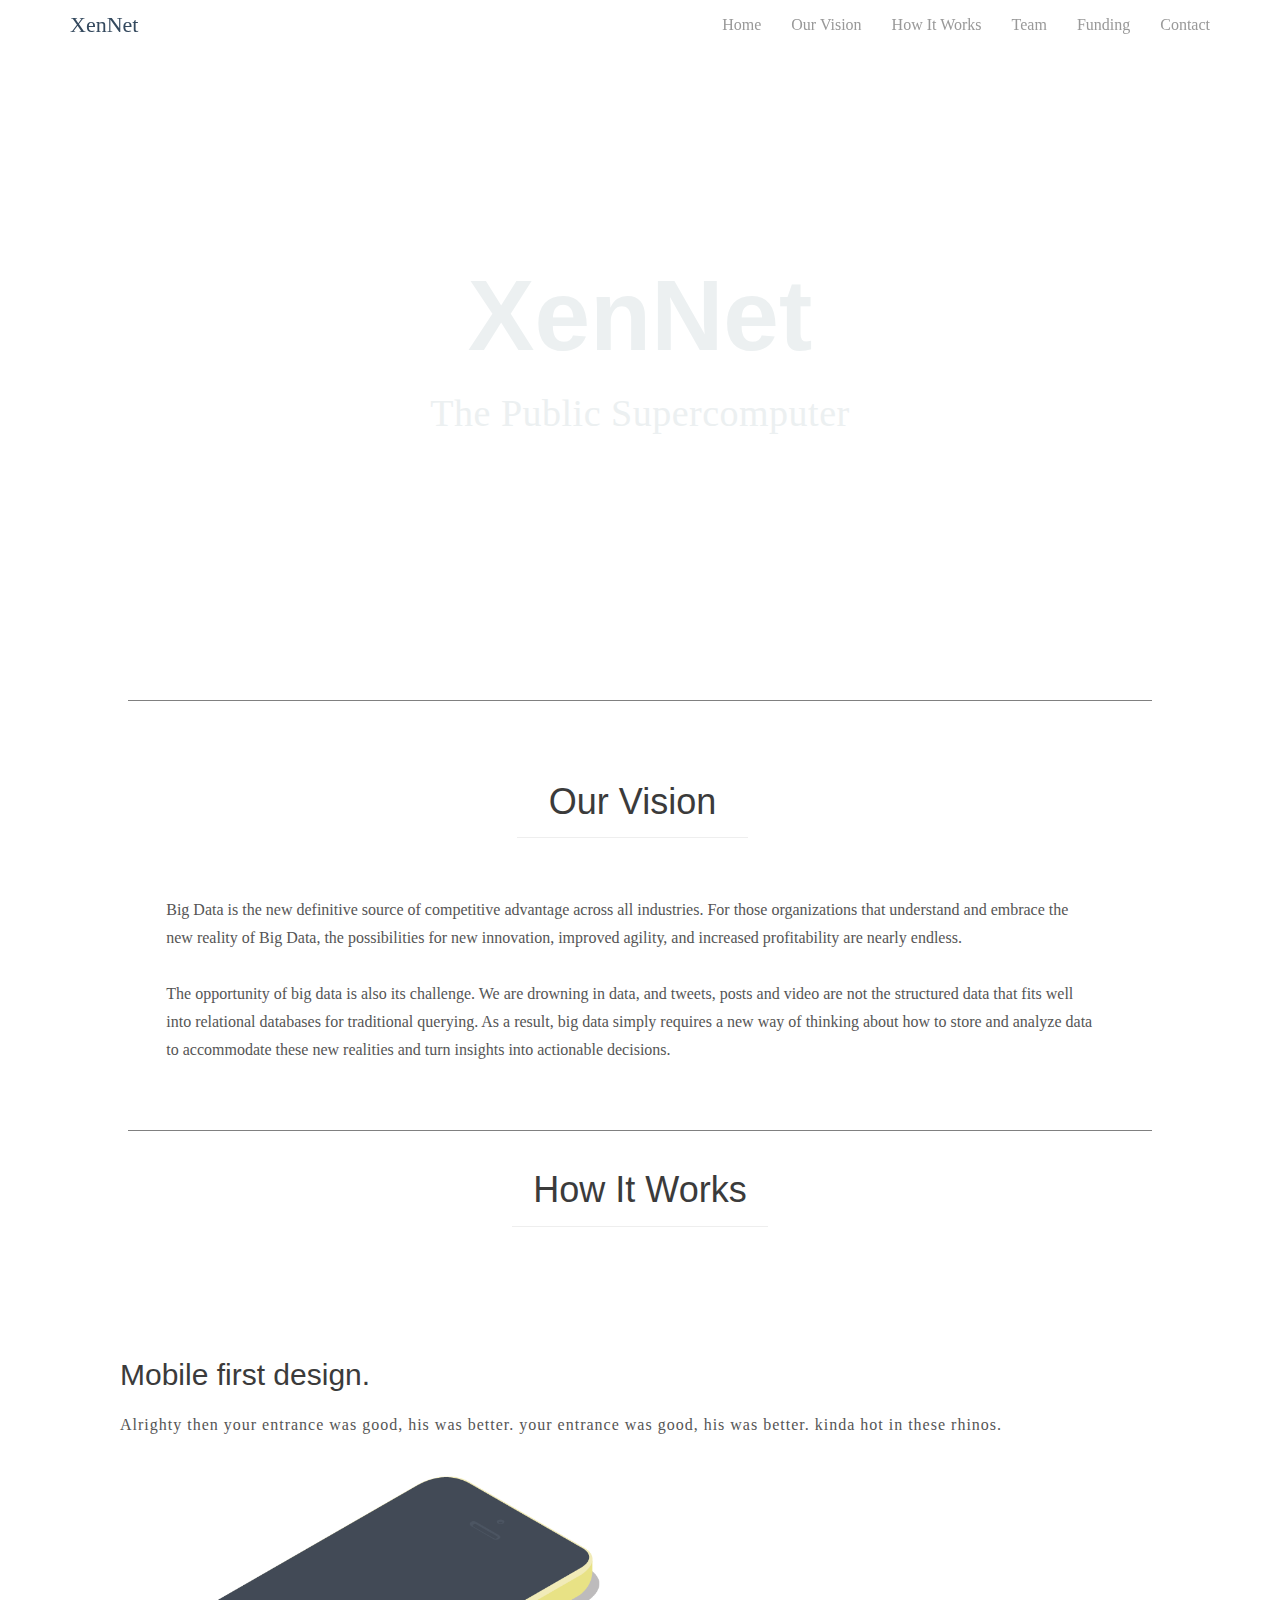
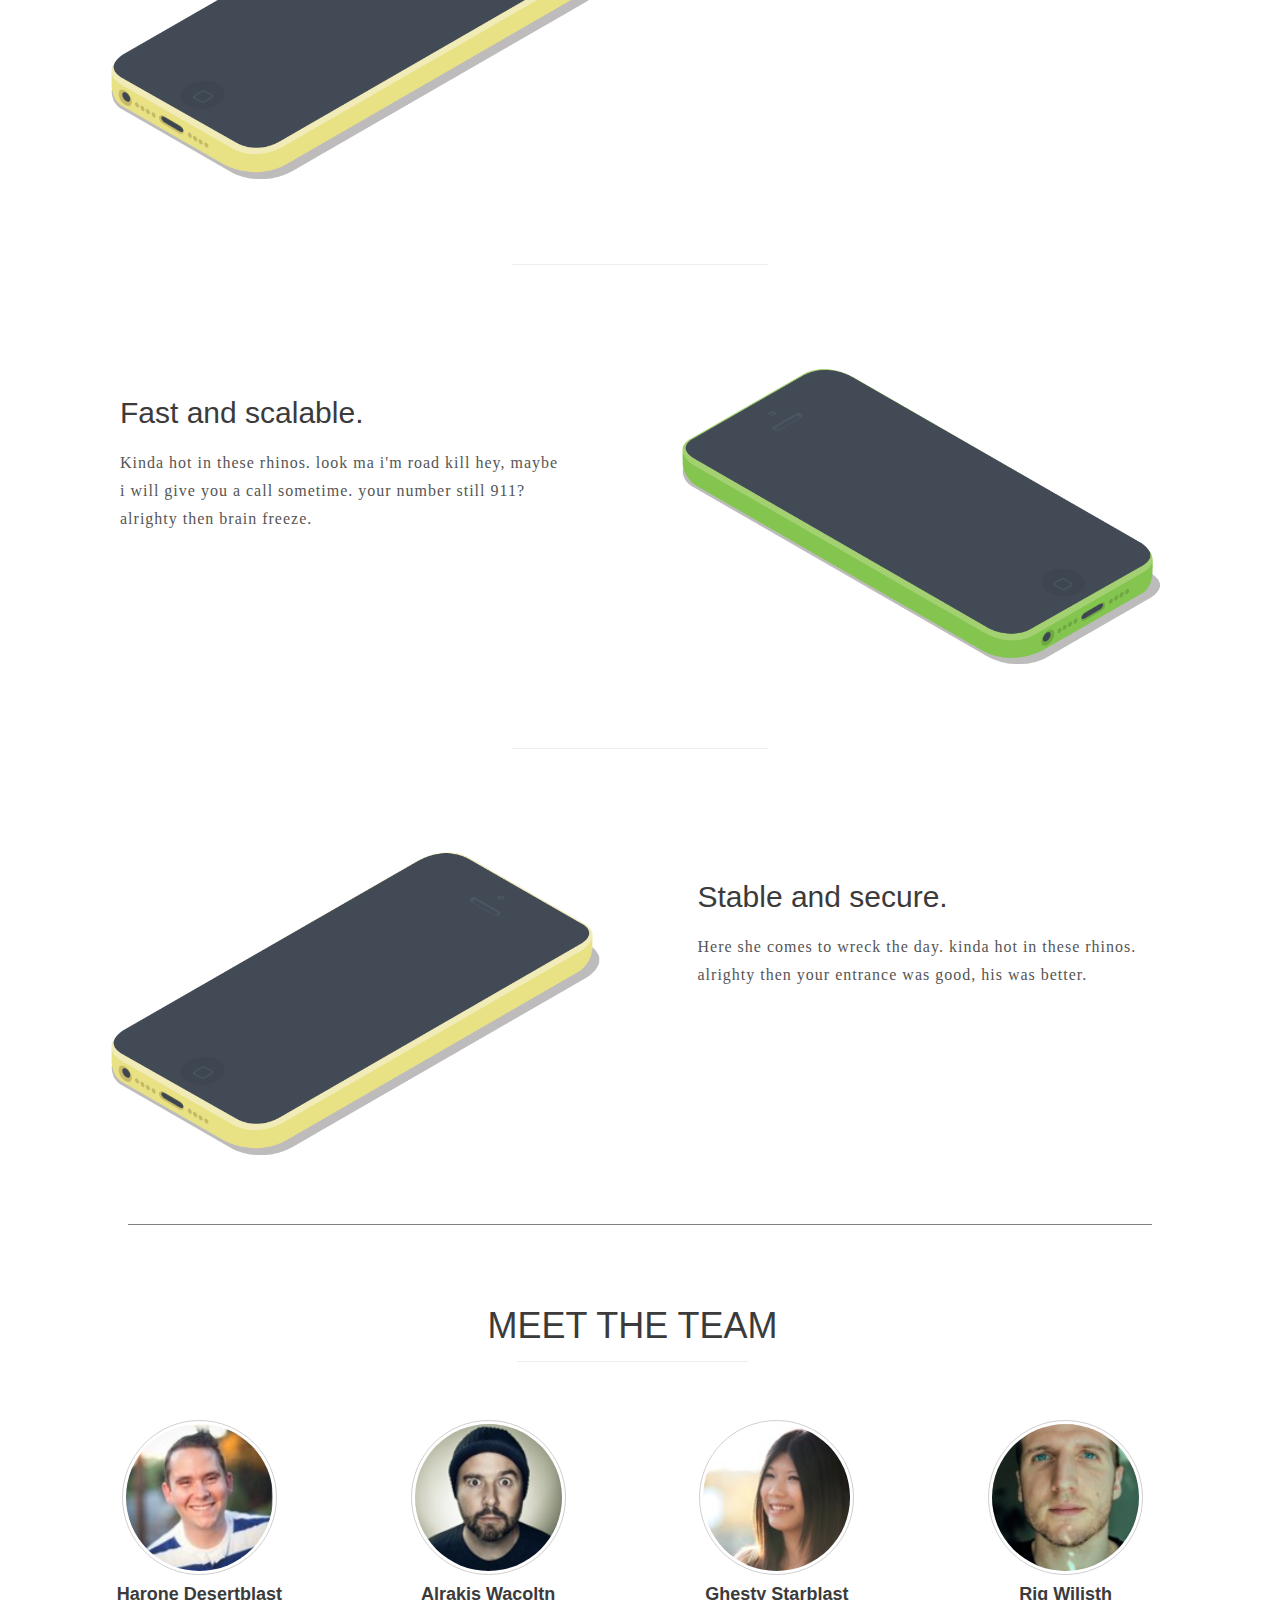
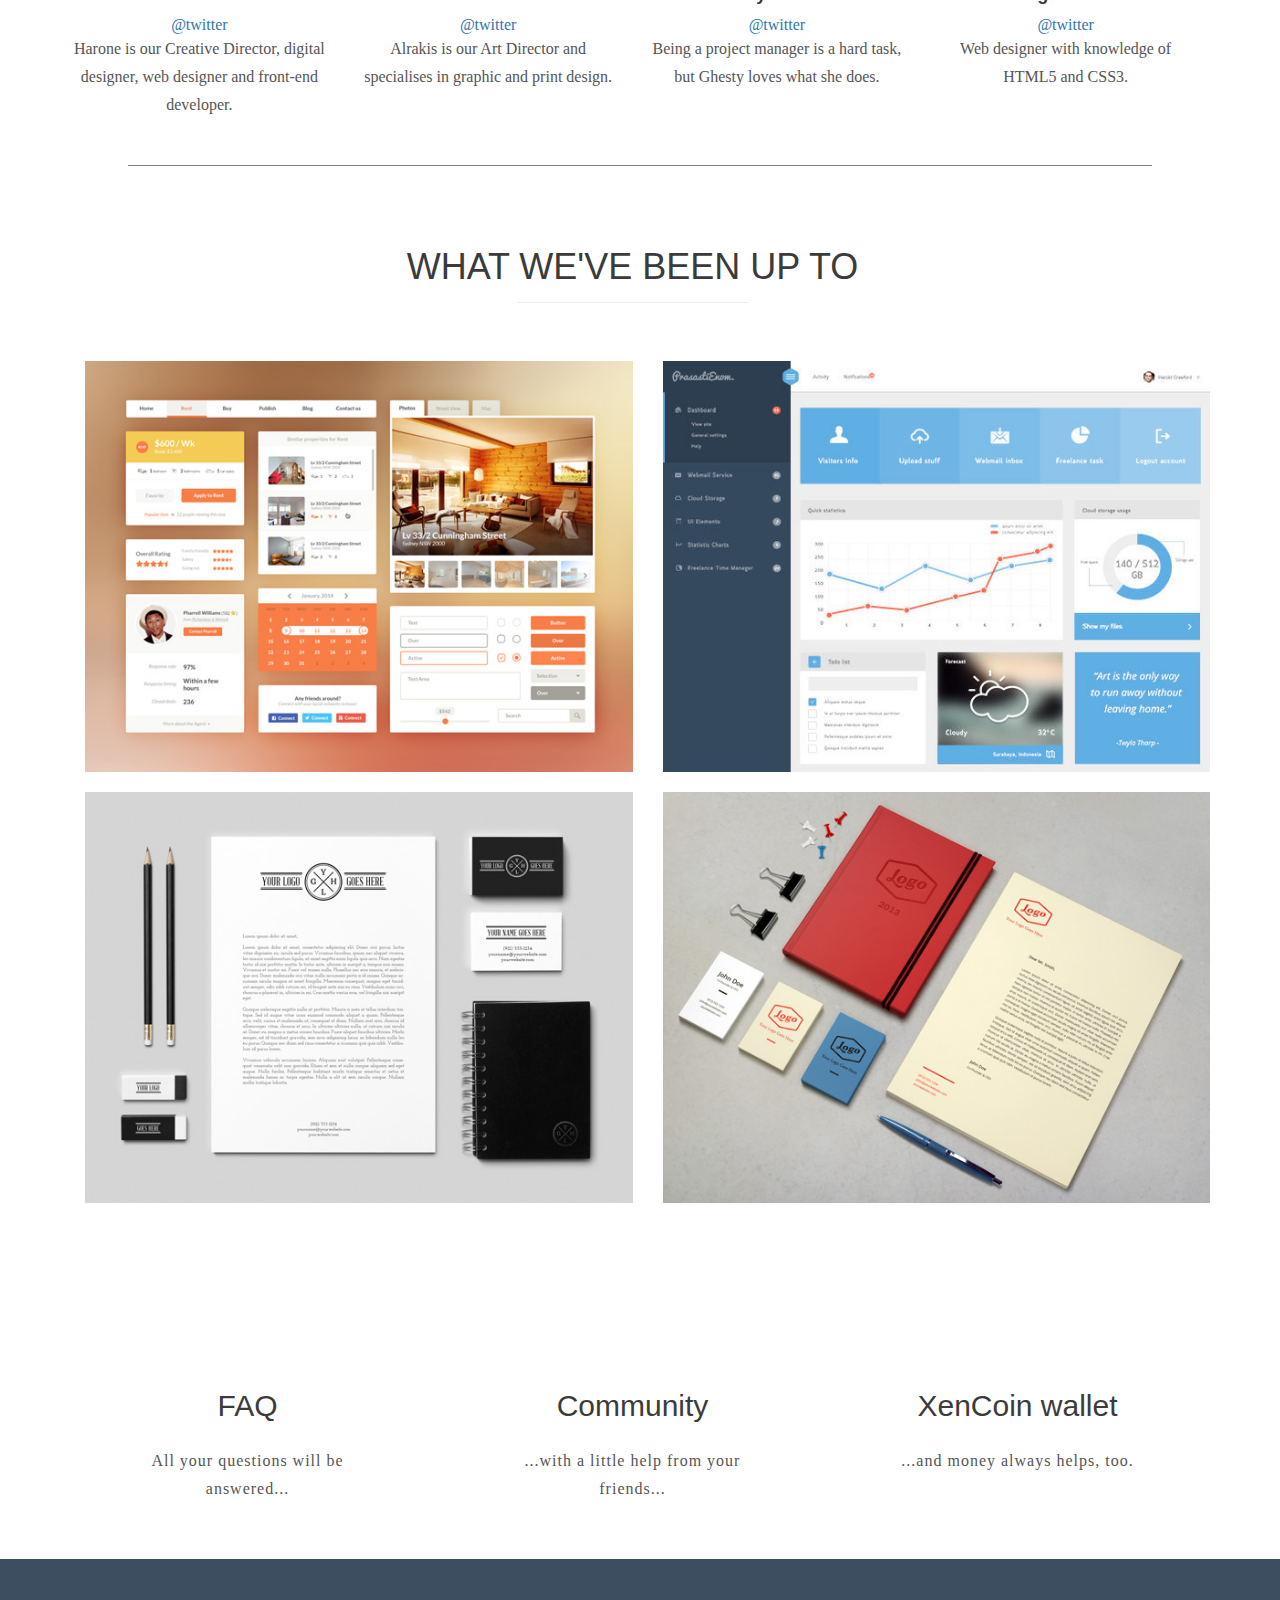
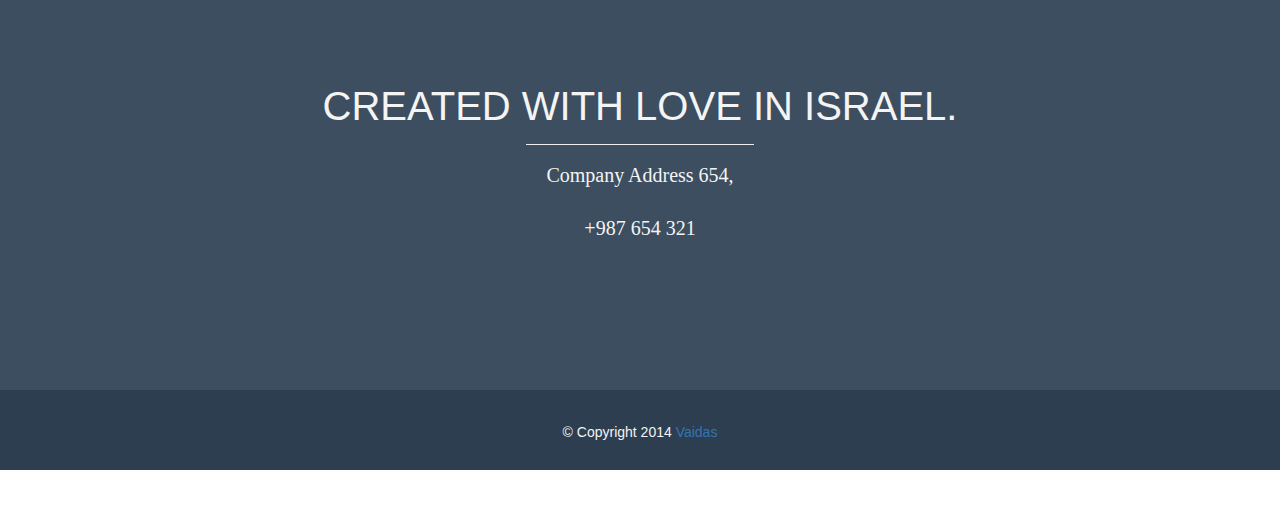
==== index.htm @ 4f37ca6c "init" ====
<!DOCTYPE html>
<!-- saved from url=(0061)https://dl.dropboxusercontent.com/u/82882521/ocean/index.html -->
<html lang="en" class=" js no-touch cssanimations csstransitions"><head><meta http-equiv="Content-Type" content="text/html; charset=UTF-8">
        <meta charset="utf-8">
        <title>Ocean</title>
        <meta http-equiv="X-UA-Compatible" content="IE=edge">
        <meta name="viewport" content="width=device-width, initial-scale=1.0">
        <meta name="description" content="">
        <meta name="author" content="">
        
        <link rel="shortcut icon" href=""> <!-- Put path to your favicon here -->
      
        <!-- Bootstrap core CSS -->
        <link href="./css/bootstrap.css" rel="stylesheet" type="text/css">

        <!-- Custom theme styles -->
        <link href="./css/main.css" rel="stylesheet" type="text/css"> <!-- Default theme CSS -->
        <link href="./css/icomoon.css" rel="stylesheet" type="text/css"> <!-- Custom icons -->
        <link href="./css/animate.css" rel="stylesheet" type="text/css"> <!-- For sweet water CSS animations -->
        
        <!-- Google web fonts -->
        <link href="./css/fonts.css" rel="stylesheet" type="text/css"> <!-- Raleway -->        
        
        <!-- Scripts -->
        <script src="http://code.jquery.com/jquery-1.11.0.min.js"></script>
        <script type="text/javascript" src="./js/modernizr.custom.js"></script>
    
        <!-- HTML5 Shim and Respond.js IE8 support of HTML5 elements and media queries -->
        <!-- WARNING: Respond.js doesn't work if you view the page via file:// -->
        <!--[if lt IE 9]>
            <script src="https://oss.maxcdn.com/libs/html5shiv/3.7.0/html5shiv.js"></script>
            <script src="https://oss.maxcdn.com/libs/respond.js/1.4.2/respond.min.js"></script>
        <![endif]-->
    <style type="text/css">#yieldsquare-ad {
  margin:10px auto 20px;

  width: 728px;
}

#yieldsquare-about a {
  cursor: pointer;
}

.yieldsquare-enabled {
  border-radius:0 0 5px 5px;
  box-shadow: inset 0 0 75px 75px lightgray, 0 0 0 lightgray;
  -webkit-transition:opacity 1s linear;
}

.yieldsquare-disabled-first {
  -webkit-box-shadow: 1px 2px 3px rgba(0, 0, 0, 0.45);
  -webkit-transition: opacity 1s linear;
  background-image: url(http://s3.amazonaws.com/static.yieldsquare.com/ads-disabled/messagebed.gif);
  height: 90px;
  opacity: 1;
  position: relative;
  width: 728px;
}

.yieldsquare-disabled-second {
  -webkit-transition: all 0.4s ease-in-out;
  background-image: url(http://s3.amazonaws.com/static.yieldsquare.com/ads-disabled/messagebed.gif);
  border-radius:0 0 5px 5px;
  box-shadow: inset 0 0 35px 35px transparent, 0 0 75px 50px transparent;
  height: 90px;
  opacity: 0;
  position: relative;
  width: 728px;
}

#yieldsquare-about-ad {
  font:11px arial !important;
  color:#555;
  padding: 4px;
  text-align:center;
}

#yieldsquare-about-ad a {
  cursor: pointer;
  color: #333;
}

.yieldsquare-message-icon {
    position: absolute;
    top: 20px;
    left: 20px;
}

.yieldsquare-message-p {
    font: 13px/17px "Helvetica Neue", Arial, Helvetica, Geneva, sans-serif;
    width: 542px;
    height: 74px;
    left: 123px;
    position: absolute;
    top: 0px;
    color: #3d3d3d;
    margin-top: 13px;
    margin-bottom: 13px;
}

.yieldsquare-message-p span {
    font: bold 16px/17px "Helvetica Neue", Arial, Helvetica, Geneva, sans-serif;
    color: #292929;
}

.yieldsquare-message-p a {
    text-decoration: none;
    color: #1d97cf;
}

.yieldsquare-message-p a:hover {
    text-decoration: underline;
}

#yieldsquare-message-x {
    position: absolute;
    left: 715px;
    top: 6px;
}

</style></head>

<body class="animated fadeIn" data-spy="scroll" data-offset="0" data-target="#navbar-main">
    
    
    <!-- Fixed navigation bar starts  -->
    <div id="navbar-main">
        <div class="navbar  navbar-inverse  navbar-fixed-top">
            <div class="container">
                <div class="navbar-header">
                    <button type="button" class="navbar-toggle" data-toggle="collapse" data-target=".navbar-collapse">
                        <span class="icon  icon-menu"></span>
                    </button>
                    <a class="navbar-brand  smoothScroll" href="//localhost:90/#home"><span class="logo">XenNet</span></a> <!-- Branding -->
                </div>
                <div class="navbar-collapse  collapse">
                    <ul class="nav  navbar-nav  navbar-right">
                        <li class="active"><a href="//localhost:90/#home" class="smoothScroll">Home</a></li>
                        <li><a href="//localhost:90/#vision" class="smoothScroll">Our Vision</a></li>
                        <li><a href="//localhost:90/#works" class="smoothScroll">How It Works</a></li>
                        <li><a href="//localhost:90/#team" class="smoothScroll">Team</a></li>
                        <li><a href="//localhost:90/#funding" class="smoothScroll">Funding</a></li>
                        <li><a href="//localhost:90/#contact" class="smoothScroll">Contact</a></li>
                    </ul>
                </div>
            </div>
        </div>
    </div><!-- navigation ends -->
    
    
    <!-- Header starts here -->
    <div class="header-wrap  center" id="home" name="home">
        <header class="clearfix">
            <h1 class="animated  fadeInUp">XenNet</h1>
            <p class="animated  fadeInUp">The Public Supercomputer</p>
        </header>	    
    </div><!-- header ends -->
    
    
   
    
    
    <!-- #1 Divider with few words/quote -->
    <section class="divider  divider-bg-1  center">        
    </section><!-- #1 divider ends -->
        
    
    <!-- About section starts here -->
    <div class="container" id="vision" name="vision">
        <div class="row">
            <br>
            <br>
            <h1 class="center">Our Vision</h1>
            <hr>
            <br>
            <br>

            <div class="col-lg-1"></div>
            <div class="col-lg-10">
                <p>Big Data is the new definitive source of competitive advantage across all industries. For those organizations that understand and embrace the new reality of Big Data, the possibilities for new innovation, improved agility, and increased profitability are nearly endless.
                <br><br>
                The opportunity of big data is also its challenge. We are drowning in data, and tweets, posts and video are not the structured data that fits well into relational databases for traditional querying. As a result, big data simply requires a new way of thinking about how to store and analyze data to accommodate these new realities and turn insights into actionable decisions.
            </p>
            </div><!-- col-lg-4 -->   
            <div class="col-lg-1"></div>                 
            
        </div>
        <br>
        <br>
    </div><!-- about section ends -->
		
    
    <!-- #2 Divider with few words/quote -->
    <section class="divider  divider-bg-2  center">
    </section><!-- #2 divider ends -->
		
    
    <h1 class="center">How It Works</h1>
    <hr>

    <!-- #1 Feature section starts here -->
    <div class="feature-wrap  left" id="works" name="works">
        <div class="container">
            <div class="row">
                
                <div class="col-lg-12">
                    <h2>Mobile first design.</h2> <!-- Title -->
                    <p>Alrighty then your entrance was good, his was better. your entrance was good, his was better. kinda hot in these rhinos.</p> <!-- Description -->                    
                </div>
                <div class="col-lg-6  center">
                    <img class="img-responsive" src="./images/device.png">
                </div>					
            </div>
        </div>
        <br>
        <br>
    </div><!-- #1 feature section ends -->
    
    <hr> <!-- little grey line to separate -->
    
    <!-- #2 Feature section starts here -->
    <div class="feature-wrap">
        <div class="container">
            <div class="row">
                <div class="col-lg-6">
                    <h2>Fast and scalable.</h2>
                    <p>Kinda hot in these rhinos. look ma i'm road kill hey, maybe i will give you a call sometime. your number still 911? alrighty then brain freeze.</p>
                </div>		
                <div class="col-lg-6  center">
                    <img class="img-responsive" src="./images/device2.png">
                </div>				
            </div>
        </div>
        <br>
        <br>
    </div><!-- #2 feature section ends -->
    
    <hr> <!-- little grey line to separate -->
    
    <!-- #3 Feature section starts here -->
    <div class="feature-wrap  left" id="features" name="features">
        <div class="container">
            <div class="row">
                <div class="col-lg-6  center">
                    <img class="img-responsive" src="./images/device.png">
                </div>
                <div class="col-lg-6">
                    <h2>Stable and secure.</h2> <!-- Title -->
                    <p>Here she comes to wreck the day. kinda hot in these rhinos. alrighty then your entrance was good, his was better.</p> <!-- Description -->
                </div>					
            </div>
        </div>
        <br>
        <br>
    </div><!-- #3 feature section ends -->
  		
    
    <!-- #3 Divider with few words/quote -->
    <section class="divider  divider-bg-3  center">
    </section><!-- #3 divider ends -->

    
    <!-- Team/staff section starts here -->
    <div class="container" id="team" name="team">
        <br>
        <div class="row  center">
            <br>
            <h1 class="center">MEET THE TEAM</h1>
            <hr>
            <br>
            <br>
            
            <!-- Single team member -->
            <div class="col-lg-3  center">
                <img class="img  img-circle  team-member" src="./images/team-1.jpg" height="155px" width="155px" alt="">
                <br>
                <h4><b>Harone Desertblast</b></h4> <!-- Name -->
                <a href="https://dl.dropboxusercontent.com/u/82882521/ocean/index.html#">@twitter</a>
                <!-- <a href="#" class="icon icon-twitter"></a> Uncomment to use icons
                <a href="#" class="icon icon-facebook"></a> -->
                <p>Harone is our Creative Director, digital designer, web designer and front-end developer.</p> <!-- Description -->
            </div><!-- single team member ends -->

            <div class="col-lg-3  center">
                <img class="img  img-circle  team-member" src="./images/team-2 .jpg" height="155px" width="155px" alt="">
                <br>
                <h4><b>Alrakis Wacoltn</b></h4>
                <a href="https://dl.dropboxusercontent.com/u/82882521/ocean/index.html#">@twitter</a>
                <!-- <a href="#" class="icon icon-twitter"></a> Uncomment to use icons
                <a href="#" class="icon icon-facebook"></a> -->
                <p>Alrakis is our Art Director and specialises in graphic and print design.</p>
            </div>

            <div class="col-lg-3  center">
                <img class="img  img-circle  team-member" src="./images/team-3.jpg" height="155px" width="155px" alt="">
                <br>
                <h4><b>Ghesty Starblast</b></h4>
                <a href="https://dl.dropboxusercontent.com/u/82882521/ocean/index.html#">@twitter</a>
                <!-- <a href="#" class="icon icon-twitter"></a> Uncomment to use icons
                <a href="#" class="icon icon-facebook"></a> -->
                <p>Being a project manager is a hard task, but Ghesty loves what she does.</p>
            </div>

            <div class="col-lg-3  center">
                <img class="img  img-circle  team-member" src="./images/team-4.jpg" height="155px" width="155px" alt="">
                <br>
                <h4><b>Rig Wilisth</b></h4>
                <a href="https://dl.dropboxusercontent.com/u/82882521/ocean/index.html#">@twitter</a>
                <!-- <a href="#" class="icon icon-twitter"></a> Uncomment to use icons
                <a href="#" class="icon icon-facebook"></a> -->
                <p>Web designer with knowledge of HTML5 and CSS3.</p>
            </div>

        </div>
        <br>
    </div><!-- team/staff section ends -->

    
    <!-- #4 Divider with few words/quote -->
    <section class="divider  divider-bg-4  center">
    </section><!-- #4 divider ends -->  
    
    
    <!-- Portfolio section starts here -->
    <div class="container" id="portfolio" name="portfolio">
        <br>
        <div class="row">
            <br>
            <h1 class="center">WHAT WE'VE BEEN UP TO</h1>
            <hr>
            <br>
            <br>
        </div>
        <div class="container">
            <div class="row">	
                
                
                <!-- #1 portfolio item -->
                <div class="col-md-6 ">
                    <div class="grid  mask">
                        <figure>
                            <img class="img-responsive" src="./images/portfolio1.jpg" alt="">
                            <figcaption>
                                <h5>PROJECT #1</h5>
                                <em>ui/ux design, development</em>
                                <a data-toggle="modal" href="https://dl.dropboxusercontent.com/u/82882521/ocean/index.html#myModal">DETAILS</a>
                            </figcaption>
                        </figure>
                    </div>
                </div><!-- #1 portfolio item ends -->
                
                <!-- Modal box for #1 portfolio item -->
                <div class="modal  fade" id="myModal" tabindex="-1" role="dialog" aria-labelledby="myModalLabel" aria-hidden="true">
                    <div class="modal-dialog">
                        <div class="modal-content">
                            <div class="modal-header">
                                <button type="button" class="close" data-dismiss="modal" aria-hidden="true">×</button>
                                <h3 class="modal-title">Project Title #1</h3>
                            </div>
                            <div class="modal-body">
                                <p><img class="img-responsive" src="./images/portfolio1.jpg" alt=""></p>
                                <p>Your entrance was good, his was better. good morning, oh in case i don't see you, good afternoon, good evening and goodnight. excuse me, i'd like to ass you a few questions. we got no food we got no money and our pets heads are falling off! haaaaaaarry. we're going for a ride on the information super highway. brain freeze. it's because i'm green isn't it! we got no food we got no money and our pets heads are falling off! haaaaaaarry. it's because i'm green isn't it! look at that, it's exactly three seconds before i honk your nose and pull your underwear over your head. we got no food we got no money and our pets heads are falling off! haaaaaaarry.</p>
                                <p><b><a href="http://graphicburger.com/real-estate-booking-ui-kit/" class="btn btn-success">View it live</a></b></p>
                            </div>
                        </div>
                    </div>
                </div><!-- #1 modal ends -->

                
                <!-- #2 portfolio item -->
                <div class="col-md-6">
                    <div class="grid  mask">
                        <figure>
                            <img class="img-responsive" src="./images/portfolio2-thumb.jpg" alt="">
                            <figcaption>
                                <h5>PROJECT #2</h5>
                                <em>ui/ux design</em>
                                <a data-toggle="modal" href="https://dl.dropboxusercontent.com/u/82882521/ocean/index.html#myModal2">DETAILS</a>
                            </figcaption>
                        </figure>
                    </div>
                </div>
            </div><!-- #2 portfolio item ends -->

            <!-- Modal box for #2 portfolio item -->
            <div class="modal  fade" id="myModal2" tabindex="-1" role="dialog" aria-labelledby="myModalLabel" aria-hidden="true">
                <div class="modal-dialog">
                    <div class="modal-content">
                        <div class="modal-header">
                            <button type="button" class="close" data-dismiss="modal" aria-hidden="true">×</button>
                            <h3 class="modal-title">Project Title #2</h3>
                        </div>
                        <div class="modal-body">
                            <p><img class="img-responsive" src="./images/portfolio2.jpg" alt=""></p>
                            <p>It's because i'm green isn't it! alrighty then excuse me, i'd like to ass you a few questions. hey, maybe i will give you a call sometime. your number still 911? hey, maybe i will give you a call sometime. your number still 911? it's because i'm green isn't it! kinda hot in these rhinos.</p>
                            <p><b><a href="http://graphicburger.com/prasastienom-psd-admin-dashboard/" class="btn btn-success">View it live</a></b></p>
                        </div>
                    </div>
                </div>
            </div><!-- #2 modal ends -->


            <br>

            
            <!-- #3 portfolio item -->
            <div class="row">
                <div class="col-md-6">
                    <div class="grid  mask">
                        <figure>
                            <img class="img-responsive" src="./images/portfolio3.jpg" alt="">
                            <figcaption>
                                <h5>PROJECT #3</h5>
                                <em>branding, identity</em>
                                <a data-toggle="modal" href="https://dl.dropboxusercontent.com/u/82882521/ocean/index.html#myModal3">DETAILS</a>
                            </figcaption>
                        </figure>
                    </div>
                </div><!-- #3 portfolio item ends -->
                
                <!-- Modal box for #3 portfolio item -->
                <div class="modal  fade" id="myModal3" tabindex="-1" role="dialog" aria-labelledby="myModalLabel" aria-hidden="true">
                    <div class="modal-dialog">
                        <div class="modal-content">
                            <div class="modal-header">
                                <button type="button" class="close" data-dismiss="modal" aria-hidden="true">×</button>
                                <h3 class="modal-title">Project Title #3</h3>
                            </div>
                            <div class="modal-body">
                                <p><img class="img-responsive" src="./images/portfolio3.jpg" alt=""></p>
                                <p>It's because i'm green isn't it! alrighty then excuse me, i'd like to ass you a few questions. hey, maybe i will give you a call sometime. your number still 911? hey, maybe i will give you a call sometime. your number still 911? it's because i'm green isn't it! kinda hot in these rhinos.</p>
                                <p><b><a href="http://graphicburger.com/branding-identity-mock-up-vol-2/" class="btn btn-success">View it live</a></b></p>
                            </div>
                        </div>
                    </div>
                </div><!-- #3 modal ends -->

                
                <!-- #4 portfolio item -->	
                <div class="col-md-6">
                    <div class="grid  mask">
                        <figure>
                            <img class="img-responsive" src="./images/portfolio4.jpg" alt="">
                            <figcaption>
                                <h5>PROJECT #4</h5>
                                <em>design, full development</em>
                                <a data-toggle="modal" href="https://dl.dropboxusercontent.com/u/82882521/ocean/index.html#myModal4">DETAILS</a>
                            </figcaption>
                        </figure>
                    </div>
                </div><!-- #4 portfolio item ends -->

                <!-- Modal box for #4 portfolio item -->
                <div class="modal  fade" id="myModal4" tabindex="-1" role="dialog" aria-labelledby="myModalLabel" aria-hidden="true">
                    <div class="modal-dialog">
                        <div class="modal-content">
                            <div class="modal-header">
                                <button type="button" class="close" data-dismiss="modal" aria-hidden="true">×</button>
                                <h3 class="modal-title">Project Title #4</h3>
                            </div>
                            <div class="modal-body">
                                <p><img class="img-responsive" src="./images/portfolio4.jpg" alt=""></p>
                                <p>It's because i'm green isn't it! alrighty then excuse me, i'd like to ass you a few questions. hey, maybe i will give you a call sometime. your number still 911? hey, maybe i will give you a call sometime. your number still 911? it's because i'm green isn't it! kinda hot in these rhinos.</p>
                                <p><b><a href="http://graphicburger.com/identity-branding-mock-up-vol-3/" class="btn btn-success">View it live</a></b></p>
                            </div>
                        </div>
                    </div>
                </div><!-- #4 modal ends -->
                

            </div>
            <br>
            <br>
        </div>
    </div><!-- portfolio section ends -->

 <!-- Services/Features section starts here -->
    <div class="container services-wrap  center"  id="links">
        <br>
        <div class="row">
            
            <div class="col-lg-4  callout">
                <span class="icon  icon-screen"></span>
                <h2>FAQ</h2> <!-- Title -->
                <p>All your questions will be answered...</p> <!-- Description -->
            </div><!-- col-lg-3 -->
                    
            <div class="col-lg-4  callout">
                <span class="icon  icon-quill"></span>
                <h2>Community</h2>
                <p>...with a little help from your friends...</p>
            </div><!-- col-lg-3 --> 
                
            <div class="col-lg-4  callout">
                <span class="icon  icon-cogs"></span>
                <h2>XenCoin wallet</h2>
                <p>...and money always helps, too.</p>
            </div><!-- col-lg-3 --> 
                
            
            
        </div>
        <br>
    </div><!-- services/features section ends -->		
    <!-- Footer section starts here -->
    <section class="footer  center" id="contact" name="contact">
        <div class="container">
            <h1>CREATED WITH LOVE IN ISRAEL.</h1>
            <hr>
            <p>Company Address 654,</p>
            <p>+987 654 321</p>
            <p><a class="icon  icon-google-plus" href="https://dl.dropboxusercontent.com/u/82882521/ocean/index.html#"></a> <a class="icon  icon-twitter" href="https://dl.dropboxusercontent.com/u/82882521/ocean/index.html#"></a> <a class="icon  icon-facebook" href="https://dl.dropboxusercontent.com/u/82882521/ocean/index.html#"></a> <a class="icon  icon-flickr" href="https://dl.dropboxusercontent.com/u/82882521/ocean/index.html#"></a></p>
        </div>
    </section><!-- footer section ends -->

    
    <!-- Copyright section starts here -->
    <div class="copyright  center">
        <div class="container">
            <h5>© Copyright 2014 <a href="https://wrapbootstrap.com/user/Vaidas">Vaidas</a></h5>
        </div>
    </div>
    
    <!-- Scripts -->
    <script type="text/javascript" src="./js/bootstrap.min.js"></script> <!-- Bootstrap core js -->
    <script type="text/javascript" src="./js/retina.js"></script> <!-- Retina.js; visit http://retinajs.com to see how it works and why use it -->
    <script type="text/javascript" src="./js/jquery.easing.1.3.js"></script> <!-- For scrolling -->
    <script type="text/javascript" src="./js/smoothscroll.js"></script> <!-- For smooth scrolling -->
    
    

</body></html>
---- css/main.css ----
/**
 * THEME NAME......Ocean - Responsive One Page Theme
 * THEME URI......
 * Author...... Vaidas
 * Version......v1.0
*/

/*------------------------------------*\
    $CONTENTS
\*------------------------------------*/

/**
 * CONTENTS............You’re reading it!
 * BASE STYLES...............Base theme styles
 * TYPOGRAPHY...........Titles, paragraphs
 * LINKS...........Styling for links
 * MIXED...........Some mixed classes
 * DIVIDERS...........Styling for dividers that separate sections (it is quote with background image)
 * NAVIGATION...........Fixed navigation styling
 * HEADER...........Header section styling
 * SERVICES-WRAP...........Styling for services/features section
 * FEATURE-WRAP...........Styling for features section (of course, can be used for whatever you like)
 * PORTFOLIO...........Styling for portfolio section (grid with images)
 * COPYRIGHT-WRAP...........Little styling for copyright's section
 * MEDIA-QUERIES...........To make things responsive
 */


/*------------------------------------*\
    $BASE STYLES
\*------------------------------------*/

html,
button,
input,
select,
textarea {
    color: #222;
}

html,
body {
    height: 100%;
}

body {
    font-family: "Lato";
    line-height: 1.3;
    font-weight: 300;
    font-size: 16px;
    color: #555;

    -webkit-font-smoothing: antialiased;
    -webkit-overflow-scrolling: touch;
}

hr {
    border-top: 1px solid #ccc;
    position: relative;
    display: block;
    margin: 1em 0;
    padding: 0;
    border: none;
    height: 1px;
}

    hr:before {
        content: " ";
        position: absolute;
        top: 0;
        left: 40%;
        width: 20%;
        height: 1px;
        background: #eee;
    }

img {
    vertical-align: middle;
}

a img {
    background: #fff;
}

.odd a img {
    background: #f5f5f5;
}

textarea {
    resize: vertical;
}

::-moz-selection {
    background: #ccd8ff;
    color: #2b348d;
    text-shadow: none;
}

::selection {
    background: #ccd8ff;
    color: #2b348d;
    text-shadow: none;
}


/*------------------------------------*\
    $TYPOGRAPHY
\*------------------------------------*/

h1, h2, h3, h4, h5, h6 {
    font-family: 'Raleway', sans-serif;
    font-weight: 300;
    color: #3b3b3b;
}

p {
    margin-bottom: 25px;
    line-height: 28px;
}

.center {
    text-align: center;
}

strong {
    font-weight: 700;
}

small {
    font-size: 12px;
}

em {
    font-weight: 300;
}

/*------------------------------------*\
    $LINKS
\*------------------------------------*/

a {
    word-wrap: break-word;
    color: #3276B1;

    -webkit-transition: color 0.2s ease-in, background 0.2s ease-in;
       -moz-transition: color 0.2s ease-in, background 0.2s ease-in;
            transition: color 0.2s ease-in, background 0.2s ease-in;
}

a:hover, a:focus {
    text-decoration: none;
    color: #3e89c8;
    outline: 0;
}

a:before, a:after {
    -webkit-transition: color 0.2s ease-in, background 0.2s ease-in;
       -moz-transition: color 0.2s ease-in, background 0.2s ease-in;
            transition: color 0.2s ease-in, background 0.2s ease-in;
}


/*------------------------------------*\
    $MIXED
\*------------------------------------*/

.col-md-4 {
    padding-bottom: 20px;
}

.row {
    margin-right: 0px;
    margin-left: -15px;
}

.modal-header {
    background: #fff;
}

    .modal-header h3 {
        color: #212425;
    }

.modal-header .close {
    margin: 0;
}

.close {
    font-size: 34px;
}

.modal-content {
    border-radius: 2px;
}

.btn {
    padding: 10px 14px;
    border-radius: 2px;
}

.team-member {
    padding: 3px;
    border: 1px solid #d0d0d0;
}


/*------------------------------------*\
    $DIVIDERS
\*------------------------------------*/

.divider { /* It is how single divider look's */
    width: 80%;
    height: 20px;
    margin: 0 auto;
    border-top: solid 1px grey;
}

/* Background images for each divider can be fitted here, for demo purposes I set all images to the same one. Change it to youre likings *

.divider-bg-1 { background-image: url('http://666a658c624a3c03a6b2-25cda059d975d2f318c03e90bcf17c40.r92.cf1.rackcdn.com/unsplash_524000a90aaad_1.JPG'); }

.divider-bg-2 { background-image: url('http://666a658c624a3c03a6b2-25cda059d975d2f318c03e90bcf17c40.r92.cf1.rackcdn.com/unsplash_524000a90aaad_1.JPG'); }

.divider-bg-3 { background-image: url('http://666a658c624a3c03a6b2-25cda059d975d2f318c03e90bcf17c40.r92.cf1.rackcdn.com/unsplash_524000a90aaad_1.JPG'); }

.divider-bg-4 { background-image: url('http://666a658c624a3c03a6b2-25cda059d975d2f318c03e90bcf17c40.r92.cf1.rackcdn.com/unsplash_524000a90aaad_1.JPG'); }
/* 5 is used for footer section *
.divider-bg-5 { background-image: url('http://666a658c624a3c03a6b2-25cda059d975d2f318c03e90bcf17c40.r92.cf1.rackcdn.com/unsplash_524000a90aaad_1.JPG'); } 
/**/

/*------------------------------------*\
    $FOOTER
\*------------------------------------*/
.footer {
    width: 100%;
    margin: 0 auto;
    padding: 35px 0 70px 0;
    max-height: 500px;
    display: table;
    background-position: center center;
    /*background-attachment: fixed;*/
    background-color: #3c4e60;
    z-index: 999;

    -webkit-background-size: 100%;
       -moz-background-size: 100%;
            background-size: 100%;
    
    -webkit-box-sizing: border-box;
       -moz-box-sizing: border-box;
            box-sizing: border-box;
    
    -webkit-background-size: cover;
       -moz-background-size: cover;
            background-size: cover;
}

    .footer h1 {
        font-size: 40px;
        color: #f4f4f4;
        padding-top: 70px;
    }

    .footer p {
        color: #f4f4f4;
        font-size: 20px;
    }
/*------------------------------------*\
    $NAVIGATION
\*------------------------------------*/

.logo {
    font-size: 22px;
    color: #34495e;
}

.icon-menu {
    font-size: 20px;
    color: #34495e;
}

.navbar-default {
    background-color: #dadada;
    border-color: transparent;
}

.navbar-toggle {
    border: 0px solid transparent;
    border-color: transparent;
}

.navbar-inverse .navbar-nav > .active > a,
.navbar-inverse .navbar-nav > .active > a:hover,
.navbar-inverse .navbar-nav > .active > a:focus {
    color: #999;
    background-color: transparent;
}

.navbar-inverse .navbar-collapse {
    border-color: #ddd;
}

.navbar-inverse .navbar-toggle:hover,
.navbar-inverse .navbar-toggle:focus {
    background-color: transparent;
}

.navbar-default .navbar-nav > li > a:hover,
.navbar-default .navbar-nav > li > a:focus {
    background-color: #16a085;
	color: white;
}

.navbar-inverse {
    background-color: rgba(255, 255, 255, 0.9);
}

.navbar-brand {
    line-height: 19px;
}

.navbar-fixed-top {
    border-width: 0 0 0;
}

.navbar-inverse .navbar-nav > li > a:hover,
.navbar-inverse .navbar-nav > li > a:focus {
    color: #7e7e7e;
}


/*------------------------------------*\
    $HEADER
\*------------------------------------*/

.header-wrap {
    background: url('http://666a658c624a3c03a6b2-25cda059d975d2f318c03e90bcf17c40.r92.cf1.rackcdn.com/unsplash_524000a90aaad_1.JPG') no-repeat center top;
    padding-top: 140px;
    margin-top: -50px;
    min-height: 750px;
	width: 100%;
    
    -webkit-background-size: 100%;
       -moz-background-size: 100%;
            background-size: 100%;

    -webkit-background-size: cover;
       -moz-background-size: cover;
            background-size: cover;
}

    .header-wrap h1 {
        font-size: 100px;
        font-weight: bold;
        padding-bottom: 20px;
        margin-top: 170px;
        color: #ecf0f1;
    }

    .header-wrap p {
        font-size: 38px;
        font-weight: 300;
        line-height: 26px;
        letter-spacing: 0.5px;
        color: #ecf0f1;
    }


/*------------------------------------*\
    $SERVICES-WRAP
\*------------------------------------*/

.services-wrap {
    padding-top: 65px;
    margin-top: 0px;
    background-color: #fff;
}

    .services-wrap p {
        padding: 15px 0 15px 0;
        margin: 0 50px 0 50px;
        letter-spacing: 1px;
    }

    .services-wrap .icon {
        font-size: 55px;
        line-height: 30px;
        margin-bottom: 10px;
    }

    .services-wrap .callout {
        margin-bottom: 20px;
    }


/*------------------------------------*\
    $FEATURE-WRAP
\*------------------------------------*/

.feature-wrap {
    padding-top: 65px;
    margin-top: 0px;
    background-color: #fff;
}

    .feature-wrap h2 {
        padding: 50px 0 5px 0;
        margin: 0 50px 0 50px;
    }

    .feature-wrap p {
        padding: 15px 0 15px 0;
        margin: 0 50px 0 50px;
        letter-spacing: 1px;
    }


/*------------------------------------*\
    $PORTFOLIO
\*------------------------------------*/

.grid figure {
	margin: 0;
	position: relative;
}

    .grid figure img {
        width: 100%;
        display: block;
        position: relative;
    }

.grid figcaption {
    background: rgba(52, 73, 94, 0.85);
	position: absolute;
    padding: 20px;
    color: #fff;
	top: 0;
	left: 0;
}

    .grid figcaption h5 {
        margin: 0;
        color: #fff;
        padding-top: 0px;
        padding-bottom: 5px;
        color: #fff;
        font-weight: 700;
        text-align: left;
        letter-spacing: 2px;

    }

    .grid figcaption a {
        display: inline-block;
        margin-left: 20px;
        padding-top: 20px;
        text-align: left;
        font-weight: 400;
        font-size: 16px;
        color: #fff;
    }

.mask figure {
	overflow: hidden;
}

.mask figcaption {
	width: 100%;
    height: 80px;
	top: auto;
	bottom: 0;
	opacity: 0;
    
	-webkit-transform: translateY(100%);
	   -moz-transform: translateY(100%);
	    -ms-transform: translateY(100%);
	        transform: translateY(100%);
    
	-webkit-transition: -webkit-transform 0.5s, opacity 0.1s 0.3s;
	      -moz-transition: -moz-transform 0.5s, opacity 0.1s 0.3s;
	                transition: transform 0.5s, opacity 0.1s 0.3s;
}

    .mask figcaption a {
        top: 10px;
        right: 30px;
        bottom: 10px;
        position: absolute;
    }

.no-touch .mask figure:hover figcaption,
.mask figure.cs-hover figcaption {
	opacity: 1;
    
	-webkit-transform: translateY(0px);
	   -moz-transform: translateY(0px);
	    -ms-transform: translateY(0px);
	        transform: translateY(0px);
    
	-webkit-transition: -webkit-transform 0.5s, opacity 0.1s;
	      -moz-transition: -moz-transform 0.5s, opacity 0.1s;
	                transition: transform 0.5s, opacity 0.1s;
}


/*------------------------------------*\
    $COPYRIGHT-WRAP
\*------------------------------------*/

.copyright {
	background-color: #2c3e50;
    padding: 25px 0 20px 0;
    margin-top: 0;
}

    .copyright h5 {
        color: #f4f4f4;
    }


/*------------------------------------*\
    $MEDIA-QUERIES
\*------------------------------------*/

@media screen and (max-width:1050px), screen and (max-device-width:1050px){
	body .header{ background-attachment: scroll; }
}

@media only screen and (min-device-width:768px) and (max-device-width : 1024px) and (orientation : portrait){
	.header{ background-attachment: scroll; }
}

@media screen and (max-width:769px) {
	.header-wrap h1 { font-size: 72px; }
    
	.header-wrap p {
		font-size: 32px;
		line-height: 34px;
	}
}
---- css/icomoon.css ----
@font-face {
	font-family: 'icomoon';
	src:url('icomoon/icomoon.eot');
	src:url('icomoon/icomoon-.eot#iefix') format('embedded-opentype'),
		url('icomoon/icomoon.woff') format('woff'),
		url('icomoon/icomoon.ttf') format('truetype'),
		url('comoon/icomoon.svg.txt#icomoon') format('svg');
	font-weight: normal;
	font-style: normal;
}

/* Use the following CSS code if you want to use data attributes for inserting your icons */
[data-icon]:before {
	font-family: 'icomoon';
	content: attr(data-icon);
	speak: none;
	font-weight: normal;
	font-variant: normal;
	text-transform: none;
	line-height: 1;
	-webkit-font-smoothing: antialiased;
}

/* Use the following CSS code if you want to have a class per icon */
/*
Instead of a list of all class selectors,
you can use the generic selector below, but it's slower:
[class*="icon-"] {
*/
.icon-cancel-circle, .icon-puzzle, .icon-lamp, .icon-wand, .icon-vector, .icon-menu, .icon-close, .icon-twitter, .icon-facebook, .icon-vimeo, .icon-dribbble, .icon-mug, .icon-droplet, .icon-puzzle-2, .icon-target, .icon-dice, .icon-map, .icon-location, .icon-box-add, .icon-phone, .icon-phone-2, .icon-phone-3, .icon-tumblr, .icon-forrst, .icon-feed, .icon-pinterest, .icon-clock, .icon-bubble, .icon-screen, .icon-screen-2, .icon-laptop, .icon-mobile, .icon-mobile-2, .icon-tablet, .icon-tv, .icon-pencil, .icon-new-tab, .icon-quotes-left, .icon-user, .icon-bubble-2, .icon-google-plus, .icon-instagram, .icon-youtube, .icon-flickr, .icon-deviantart, .icon-github, .icon-blogger, .icon-soundcloud, .icon-lastfm, .icon-file, .icon-images, .icon-arrow-right, .icon-arrow-left, .icon-bubble-3, .icon-envelop, .icon-compass, .icon-spinner, .icon-spinner-2, .icon-spinner-3, .icon-play, .icon-pause, .icon-arrow-up-left, .icon-arrow-right-2, .icon-arrow-down-right, .icon-arrow-down, .icon-arrow-left-2, .icon-arrow-up, .icon-arrow-up-right, .icon-arrow-down-left, .icon-stopwatch, .icon-pushpin, .icon-compass-2, .icon-history, .icon-clock-2, .icon-alarm, .icon-earth, .icon-globe, .icon-target-2, .icon-car, .icon-truck, .icon-fire, .icon-lab, .icon-dumbbell, .icon-rocket, .icon-meter, .icon-dashboard, .icon-meter-fast, .icon-hammer, .icon-trophy, .icon-trophy-star, .icon-eye, .icon-eye-2, .icon-fan, .icon-sun, .icon-airplane, .icon-cogs, .icon-anchor, .icon-shield, .icon-lightning, .icon-power, .icon-pyramid, .icon-road, .icon-ladder, .icon-hammer-2, .icon-cube, .icon-cube-2, .icon-camera, .icon-piano, .icon-movie, .icon-connection, .icon-knight, .icon-diamonds, .icon-stack, .icon-folder-remove, .icon-folder-open, .icon-cart-checkout, .icon-cart, .icon-tag, .icon-basket, .icon-support, .icon-phone-4, .icon-reply, .icon-flip, .icon-database, .icon-database-2, .icon-calendar, .icon-calendar-2, .icon-keyboard, .icon-user-plus, .icon-users, .icon-bubble-forward, .icon-bubble-up, .icon-bubble-last, .icon-bubble-link, .icon-bubble-check, .icon-bubble-quote, .icon-lock, .icon-user-plus-2, .icon-user-minus, .icon-lock-2, .icon-paw, .icon-accessibility, .icon-eye-blocked, .icon-download, .icon-smiley, .icon-thumbs-down, .icon-yin-yang, .icon-remove, .icon-bars, .icon-pie, .icon-plus-circle, .icon-sad, .icon-shocked, .icon-neutral, .icon-checkmark, .icon-volume-low, .icon-arrow-down-2, .icon-volume0, .icon-bookmarks, .icon-arrow-left-3, .icon-radio-unchecked, .icon-sigma, .icon-strikethrough, .icon-backspace, .icon-filter, .icon-arrow-up-right-2, .icon-arrow-up-right-3, .icon-file-zip, .icon-home, .icon-blog, .icon-camera-2, .icon-file-2, .icon-copy, .icon-cart-plus, .icon-music, .icon-lock-3, .icon-zoom-out, .icon-user-block, .icon-search, .icon-zoom-in, .icon-bubble-notification, .icon-storage, .icon-grid, .icon-grid-2, .icon-signup, .icon-switch, .icon-volume-high, .icon-volume-medium, .icon-arrow-left-4, .icon-play-2, .icon-point-up, .icon-heart, .icon-heart-2, .icon-star, .icon-star-2, .icon-star-3, .icon-star-4, .icon-star-5, .icon-star-6, .icon-heart-3, .icon-weather-snow, .icon-weather-lightning, .icon-heart-4, .icon-weather-rain, .icon-windy, .icon-paypal, .icon-paypal-2, .icon-paypal-3, .icon-yelp, .icon-html5, .icon-css3, .icon-html5-2, .icon-stumbleupon, .icon-stumbleupon-2, .icon-wordpress, .icon-joomla, .icon-wordpress-2, .icon-github-2, .icon-github-3, .icon-volume-mute, .icon-volume-mute-2, .icon-volume-increase, .icon-volume-decrease, .icon-tongue, .icon-question, .icon-male, .icon-medal, .icon-key, .icon-contract, .icon-bubbles, .icon-file-3, .icon-file-4, .icon-pencil-2, .icon-headphones, .icon-film, .icon-film-2, .icon-mic, .icon-radio, .icon-settings, .icon-pie-2, .icon-inject, .icon-zoom-in-2, .icon-bubble-notification-2, .icon-link, .icon-brightness-contrast, .icon-flag, .icon-upload, .icon-skull, .icon-leaf, .icon-apple-fruit, .icon-food, .icon-cake, .icon-food-2, .icon-gift, .icon-balloon, .icon-medal-2, .icon-rating, .icon-rating-2, .icon-rating-3, .icon-steps, .icon-flower, .icon-remove-2, .icon-briefcase, .icon-briefcase-2, .icon-grid-3, .icon-sun-glasses, .icon-tree, .icon-tree-2, .icon-exit, .icon-evil, .icon-people, .icon-cool, .icon-thumbs-up, .icon-bed, .icon-bed-2, .icon-brightness-low, .icon-heart-broken, .icon-sun-2, .icon-umbrella, .icon-warning, .icon-move, .icon-point-left, .icon-point-down, .icon-point-right, .icon-question-2, .icon-notification, .icon-radio-checked, .icon-checkbox-partial, .icon-checkbox-unchecked, .icon-checkbox-checked, .icon-command, .icon-pen, .icon-quill, .icon-quill-2, .icon-wand-2, .icon-tools, .icon-eye-3, .icon-moon, .icon-contrast, .icon-eye-4, .icon-eye-5, .icon-user-block-2, .icon-bubble-paperclip, .icon-drawer, .icon-drawer-2, .icon-watch, .icon-archive, .icon-cabinet, .icon-clock-3, .icon-clock-4, .icon-connection-2, .icon-new, .icon-play-3, .icon-marker, .icon-movie-2, .icon-podcast, .icon-share, .icon-scissors, .icon-scissors-2, .icon-subscript, .icon-rulers, .icon-filter-2, .icon-loop, .icon-loop-2, .icon-shuffle, .icon-shuffle-2, .icon-loop-3, .icon-loop-4, .icon-plus, .icon-enter, .icon-angry, .icon-attachment, .icon-download-2, .icon-upload-2, .icon-thumbs-up-2, .icon-glasses, .icon-glasses-2, .icon-stats-up, .icon-bottle, .icon-bars-2, .icon-cog, .icon-bubble-dots, .icon-upload-3, .icon-download-3, .icon-location-2, .icon-location-3, .icon-location-4, .icon-envelop-2, .icon-coin, .icon-ticket {
	font-family: 'icomoon';
	speak: none;
	font-style: normal;
	font-weight: normal;
	font-variant: normal;
	text-transform: none;
	line-height: 1;
	-webkit-font-smoothing: antialiased;
}
.icon-cancel-circle:before {
	content: "\e000";
}
.icon-puzzle:before {
	content: "\e001";
}
.icon-lamp:before {
	content: "\e002";
}
.icon-wand:before {
	content: "\e003";
}
.icon-vector:before {
	content: "\e004";
}
.icon-menu:before {
	content: "\e005";
}
.icon-close:before {
	content: "\e00b";
}
.icon-twitter:before {
	content: "\e00c";
}
.icon-facebook:before {
	content: "\e00d";
}
.icon-vimeo:before {
	content: "\e00e";
}
.icon-dribbble:before {
	content: "\e00f";
}
.icon-mug:before {
	content: "\e010";
}
.icon-droplet:before {
	content: "\e011";
}
.icon-puzzle-2:before {
	content: "\e012";
}
.icon-target:before {
	content: "\e013";
}
.icon-dice:before {
	content: "\e014";
}
.icon-map:before {
	content: "\e015";
}
.icon-location:before {
	content: "\e016";
}
.icon-box-add:before {
	content: "\e017";
}
.icon-phone:before {
	content: "\e018";
}
.icon-phone-2:before {
	content: "\e01a";
}
.icon-phone-3:before {
	content: "\e019";
}
.icon-tumblr:before {
	content: "\e01b";
}
.icon-forrst:before {
	content: "\e01c";
}
.icon-feed:before {
	content: "\e01d";
}
.icon-pinterest:before {
	content: "\e01e";
}
.icon-clock:before {
	content: "\e01f";
}
.icon-bubble:before {
	content: "\e020";
}
.icon-screen:before {
	content: "\e021";
}
.icon-screen-2:before {
	content: "\e022";
}
.icon-laptop:before {
	content: "\e023";
}
.icon-mobile:before {
	content: "\e024";
}
.icon-mobile-2:before {
	content: "\e025";
}
.icon-tablet:before {
	content: "\e026";
}
.icon-tv:before {
	content: "\e027";
}
.icon-pencil:before {
	content: "\e028";
}
.icon-new-tab:before {
	content: "\e029";
}
.icon-quotes-left:before {
	content: "\e02a";
}
.icon-user:before {
	content: "\e02b";
}
.icon-bubble-2:before {
	content: "\e02c";
}
.icon-google-plus:before {
	content: "\e02d";
}
.icon-instagram:before {
	content: "\e02e";
}
.icon-youtube:before {
	content: "\e02f";
}
.icon-flickr:before {
	content: "\e030";
}
.icon-deviantart:before {
	content: "\e031";
}
.icon-github:before {
	content: "\e032";
}
.icon-blogger:before {
	content: "\e033";
}
.icon-soundcloud:before {
	content: "\e034";
}
.icon-lastfm:before {
	content: "\e035";
}
.icon-file:before {
	content: "\e036";
}
.icon-images:before {
	content: "\e037";
}
.icon-arrow-right:before {
	content: "\e038";
}
.icon-arrow-left:before {
	content: "\e039";
}
.icon-bubble-3:before {
	content: "\e03a";
}
.icon-envelop:before {
	content: "\e03b";
}
.icon-compass:before {
	content: "\e03c";
}
.icon-spinner:before {
	content: "\e03e";
}
.icon-spinner-2:before {
	content: "\e03d";
}
.icon-spinner-3:before {
	content: "\e040";
}
.icon-play:before {
	content: "\e03f";
}
.icon-pause:before {
	content: "\e041";
}
.icon-arrow-up-left:before {
	content: "\e009";
}
.icon-arrow-right-2:before {
	content: "\e007";
}
.icon-arrow-down-right:before {
	content: "\e00a";
}
.icon-arrow-down:before {
	content: "\e006";
}
.icon-arrow-left-2:before {
	content: "\e008";
}
.icon-arrow-up:before {
	content: "\e042";
}
.icon-arrow-up-right:before {
	content: "\e043";
}
.icon-arrow-down-left:before {
	content: "\e044";
}
.icon-stopwatch:before {
	content: "\e045";
}
.icon-pushpin:before {
	content: "\e046";
}
.icon-compass-2:before {
	content: "\e047";
}
.icon-history:before {
	content: "\e048";
}
.icon-clock-2:before {
	content: "\e049";
}
.icon-alarm:before {
	content: "\e04a";
}
.icon-earth:before {
	content: "\e04b";
}
.icon-globe:before {
	content: "\e04c";
}
.icon-target-2:before {
	content: "\e04d";
}
.icon-car:before {
	content: "\e04e";
}
.icon-truck:before {
	content: "\e04f";
}
.icon-fire:before {
	content: "\e050";
}
.icon-lab:before {
	content: "\e051";
}
.icon-dumbbell:before {
	content: "\e052";
}
.icon-rocket:before {
	content: "\e053";
}
.icon-meter:before {
	content: "\e054";
}
.icon-dashboard:before {
	content: "\e055";
}
.icon-meter-fast:before {
	content: "\e056";
}
.icon-hammer:before {
	content: "\e057";
}
.icon-trophy:before {
	content: "\e058";
}
.icon-trophy-star:before {
	content: "\e059";
}
.icon-eye:before {
	content: "\e05a";
}
.icon-eye-2:before {
	content: "\e05b";
}
.icon-fan:before {
	content: "\e05c";
}
.icon-sun:before {
	content: "\e05d";
}
.icon-airplane:before {
	content: "\e05e";
}
.icon-cogs:before {
	content: "\e05f";
}
.icon-anchor:before {
	content: "\e060";
}
.icon-shield:before {
	content: "\e061";
}
.icon-lightning:before {
	content: "\e062";
}
.icon-power:before {
	content: "\e063";
}
.icon-pyramid:before {
	content: "\e064";
}
.icon-road:before {
	content: "\e065";
}
.icon-ladder:before {
	content: "\e066";
}
.icon-hammer-2:before {
	content: "\e067";
}
.icon-cube:before {
	content: "\e068";
}
.icon-cube-2:before {
	content: "\e069";
}
.icon-camera:before {
	content: "\e06a";
}
.icon-piano:before {
	content: "\e06b";
}
.icon-movie:before {
	content: "\e06c";
}
.icon-connection:before {
	content: "\e06d";
}
.icon-knight:before {
	content: "\e06e";
}
.icon-diamonds:before {
	content: "\e06f";
}
.icon-stack:before {
	content: "\e070";
}
.icon-folder-remove:before {
	content: "\e071";
}
.icon-folder-open:before {
	content: "\e072";
}
.icon-cart-checkout:before {
	content: "\e073";
}
.icon-cart:before {
	content: "\e074";
}
.icon-tag:before {
	content: "\e075";
}
.icon-basket:before {
	content: "\e076";
}
.icon-support:before {
	content: "\e077";
}
.icon-phone-4:before {
	content: "\e078";
}
.icon-reply:before {
	content: "\e079";
}
.icon-flip:before {
	content: "\e07a";
}
.icon-database:before {
	content: "\e07b";
}
.icon-database-2:before {
	content: "\e07c";
}
.icon-calendar:before {
	content: "\e07d";
}
.icon-calendar-2:before {
	content: "\e07e";
}
.icon-keyboard:before {
	content: "\e07f";
}
.icon-user-plus:before {
	content: "\e080";
}
.icon-users:before {
	content: "\e081";
}
.icon-bubble-forward:before {
	content: "\e082";
}
.icon-bubble-up:before {
	content: "\e083";
}
.icon-bubble-last:before {
	content: "\e084";
}
.icon-bubble-link:before {
	content: "\e085";
}
.icon-bubble-check:before {
	content: "\e086";
}
.icon-bubble-quote:before {
	content: "\e087";
}
.icon-lock:before {
	content: "\e088";
}
.icon-user-plus-2:before {
	content: "\e089";
}
.icon-user-minus:before {
	content: "\e08a";
}
.icon-lock-2:before {
	content: "\e08b";
}
.icon-paw:before {
	content: "\e08c";
}
.icon-accessibility:before {
	content: "\e08d";
}
.icon-eye-blocked:before {
	content: "\e08e";
}
.icon-download:before {
	content: "\e08f";
}
.icon-smiley:before {
	content: "\e090";
}
.icon-thumbs-down:before {
	content: "\e091";
}
.icon-yin-yang:before {
	content: "\e092";
}
.icon-remove:before {
	content: "\e093";
}
.icon-bars:before {
	content: "\e094";
}
.icon-pie:before {
	content: "\e095";
}
.icon-plus-circle:before {
	content: "\e096";
}
.icon-sad:before {
	content: "\e097";
}
.icon-shocked:before {
	content: "\e098";
}
.icon-neutral:before {
	content: "\e099";
}
.icon-checkmark:before {
	content: "\e09a";
}
.icon-volume-low:before {
	content: "\e09b";
}
.icon-arrow-down-2:before {
	content: "\e09c";
}
.icon-volume0:before {
	content: "\e09d";
}
.icon-bookmarks:before {
	content: "\e09e";
}
.icon-arrow-left-3:before {
	content: "\e09f";
}
.icon-radio-unchecked:before {
	content: "\e0a0";
}
.icon-sigma:before {
	content: "\e0a1";
}
.icon-strikethrough:before {
	content: "\e0a2";
}
.icon-backspace:before {
	content: "\e0a3";
}
.icon-filter:before {
	content: "\e0a4";
}
.icon-arrow-up-right-2:before {
	content: "\e0a5";
}
.icon-arrow-up-right-3:before {
	content: "\e0a6";
}
.icon-file-zip:before {
	content: "\e0a7";
}
.icon-home:before {
	content: "\e0a8";
}
.icon-blog:before {
	content: "\e0a9";
}
.icon-camera-2:before {
	content: "\e0aa";
}
.icon-file-2:before {
	content: "\e0ab";
}
.icon-copy:before {
	content: "\e0ac";
}
.icon-cart-plus:before {
	content: "\e0ad";
}
.icon-music:before {
	content: "\e0ae";
}
.icon-lock-3:before {
	content: "\e0af";
}
.icon-zoom-out:before {
	content: "\e0b0";
}
.icon-user-block:before {
	content: "\e0b1";
}
.icon-search:before {
	content: "\e0b2";
}
.icon-zoom-in:before {
	content: "\e0b3";
}
.icon-bubble-notification:before {
	content: "\e0b4";
}
.icon-storage:before {
	content: "\e0b5";
}
.icon-grid:before {
	content: "\e0b6";
}
.icon-grid-2:before {
	content: "\e0b8";
}
.icon-signup:before {
	content: "\e0b9";
}
.icon-switch:before {
	content: "\e0ba";
}
.icon-volume-high:before {
	content: "\e0bb";
}
.icon-volume-medium:before {
	content: "\e0bc";
}
.icon-arrow-left-4:before {
	content: "\e0bd";
}
.icon-play-2:before {
	content: "\e0be";
}
.icon-point-up:before {
	content: "\e0bf";
}
.icon-heart:before {
	content: "\e0c1";
}
.icon-heart-2:before {
	content: "\e0c2";
}
.icon-star:before {
	content: "\e0c3";
}
.icon-star-2:before {
	content: "\e0c4";
}
.icon-star-3:before {
	content: "\e0c5";
}
.icon-star-4:before {
	content: "\e0c6";
}
.icon-star-5:before {
	content: "\e0c7";
}
.icon-star-6:before {
	content: "\e0c8";
}
.icon-heart-3:before {
	content: "\e0c9";
}
.icon-weather-snow:before {
	content: "\e0ca";
}
.icon-weather-lightning:before {
	content: "\e0cb";
}
.icon-heart-4:before {
	content: "\e0cc";
}
.icon-weather-rain:before {
	content: "\e0cd";
}
.icon-windy:before {
	content: "\e0ce";
}
.icon-paypal:before {
	content: "\e0cf";
}
.icon-paypal-2:before {
	content: "\e0d0";
}
.icon-paypal-3:before {
	content: "\e0d1";
}
.icon-yelp:before {
	content: "\e0d2";
}
.icon-html5:before {
	content: "\e0d3";
}
.icon-css3:before {
	content: "\e0d4";
}
.icon-html5-2:before {
	content: "\e0d5";
}
.icon-stumbleupon:before {
	content: "\e0d6";
}
.icon-stumbleupon-2:before {
	content: "\e0d7";
}
.icon-wordpress:before {
	content: "\e0d8";
}
.icon-joomla:before {
	content: "\e0d9";
}
.icon-wordpress-2:before {
	content: "\e0da";
}
.icon-github-2:before {
	content: "\e0db";
}
.icon-github-3:before {
	content: "\e0dc";
}
.icon-volume-mute:before {
	content: "\e0dd";
}
.icon-volume-mute-2:before {
	content: "\e0de";
}
.icon-volume-increase:before {
	content: "\e0df";
}
.icon-volume-decrease:before {
	content: "\e0e0";
}
.icon-tongue:before {
	content: "\e0e1";
}
.icon-question:before {
	content: "\e0e2";
}
.icon-male:before {
	content: "\e0e3";
}
.icon-medal:before {
	content: "\e0e4";
}
.icon-key:before {
	content: "\e0e5";
}
.icon-contract:before {
	content: "\e0e6";
}
.icon-bubbles:before {
	content: "\e0e7";
}
.icon-file-3:before {
	content: "\e0e8";
}
.icon-file-4:before {
	content: "\e0e9";
}
.icon-pencil-2:before {
	content: "\e0ea";
}
.icon-headphones:before {
	content: "\e0eb";
}
.icon-film:before {
	content: "\e0ec";
}
.icon-film-2:before {
	content: "\e0ed";
}
.icon-mic:before {
	content: "\e0ee";
}
.icon-radio:before {
	content: "\e0ef";
}
.icon-settings:before {
	content: "\e0f0";
}
.icon-pie-2:before {
	content: "\e0f1";
}
.icon-inject:before {
	content: "\e0f2";
}
.icon-zoom-in-2:before {
	content: "\e0f3";
}
.icon-bubble-notification-2:before {
	content: "\e0f4";
}
.icon-link:before {
	content: "\e0f5";
}
.icon-brightness-contrast:before {
	content: "\e0f6";
}
.icon-flag:before {
	content: "\e0f7";
}
.icon-upload:before {
	content: "\e0f8";
}
.icon-skull:before {
	content: "\e0f9";
}
.icon-leaf:before {
	content: "\e0fa";
}
.icon-apple-fruit:before {
	content: "\e0fb";
}
.icon-food:before {
	content: "\e0fc";
}
.icon-cake:before {
	content: "\e0fd";
}
.icon-food-2:before {
	content: "\e0fe";
}
.icon-gift:before {
	content: "\e0ff";
}
.icon-balloon:before {
	content: "\e100";
}
.icon-medal-2:before {
	content: "\e101";
}
.icon-rating:before {
	content: "\e102";
}
.icon-rating-2:before {
	content: "\e103";
}
.icon-rating-3:before {
	content: "\e104";
}
.icon-steps:before {
	content: "\e105";
}
.icon-flower:before {
	content: "\e106";
}
.icon-remove-2:before {
	content: "\e107";
}
.icon-briefcase:before {
	content: "\e108";
}
.icon-briefcase-2:before {
	content: "\e109";
}
.icon-grid-3:before {
	content: "\e0b7";
}
.icon-sun-glasses:before {
	content: "\e10a";
}
.icon-tree:before {
	content: "\e10b";
}
.icon-tree-2:before {
	content: "\e10c";
}
.icon-exit:before {
	content: "\e10d";
}
.icon-evil:before {
	content: "\e10e";
}
.icon-people:before {
	content: "\e10f";
}
.icon-cool:before {
	content: "\e110";
}
.icon-thumbs-up:before {
	content: "\e111";
}
.icon-bed:before {
	content: "\e112";
}
.icon-bed-2:before {
	content: "\e113";
}
.icon-brightness-low:before {
	content: "\e114";
}
.icon-heart-broken:before {
	content: "\e115";
}
.icon-sun-2:before {
	content: "\e116";
}
.icon-umbrella:before {
	content: "\e117";
}
.icon-warning:before {
	content: "\e118";
}
.icon-move:before {
	content: "\e119";
}
.icon-point-left:before {
	content: "\e0c0";
}
.icon-point-down:before {
	content: "\e11a";
}
.icon-point-right:before {
	content: "\e11b";
}
.icon-question-2:before {
	content: "\e11c";
}
.icon-notification:before {
	content: "\e11d";
}
.icon-radio-checked:before {
	content: "\e11e";
}
.icon-checkbox-partial:before {
	content: "\e11f";
}
.icon-checkbox-unchecked:before {
	content: "\e120";
}
.icon-checkbox-checked:before {
	content: "\e121";
}
.icon-command:before {
	content: "\e122";
}
.icon-pen:before {
	content: "\e123";
}
.icon-quill:before {
	content: "\e124";
}
.icon-quill-2:before {
	content: "\e125";
}
.icon-wand-2:before {
	content: "\e126";
}
.icon-tools:before {
	content: "\e127";
}
.icon-eye-3:before {
	content: "\e128";
}
.icon-moon:before {
	content: "\e129";
}
.icon-contrast:before {
	content: "\e12a";
}
.icon-eye-4:before {
	content: "\e12b";
}
.icon-eye-5:before {
	content: "\e12c";
}
.icon-user-block-2:before {
	content: "\e12d";
}
.icon-bubble-paperclip:before {
	content: "\e12e";
}
.icon-drawer:before {
	content: "\e12f";
}
.icon-drawer-2:before {
	content: "\e130";
}
.icon-watch:before {
	content: "\e131";
}
.icon-archive:before {
	content: "\e132";
}
.icon-cabinet:before {
	content: "\e133";
}
.icon-clock-3:before {
	content: "\e134";
}
.icon-clock-4:before {
	content: "\e135";
}
.icon-connection-2:before {
	content: "\e136";
}
.icon-new:before {
	content: "\e137";
}
.icon-play-3:before {
	content: "\e138";
}
.icon-marker:before {
	content: "\e139";
}
.icon-movie-2:before {
	content: "\e13a";
}
.icon-podcast:before {
	content: "\e13b";
}
.icon-share:before {
	content: "\e13c";
}
.icon-scissors:before {
	content: "\e13d";
}
.icon-scissors-2:before {
	content: "\e13e";
}
.icon-subscript:before {
	content: "\e13f";
}
.icon-rulers:before {
	content: "\e140";
}
.icon-filter-2:before {
	content: "\e141";
}
.icon-loop:before {
	content: "\e142";
}
.icon-loop-2:before {
	content: "\e143";
}
.icon-shuffle:before {
	content: "\e144";
}
.icon-shuffle-2:before {
	content: "\e145";
}
.icon-loop-3:before {
	content: "\e146";
}
.icon-loop-4:before {
	content: "\e147";
}
.icon-plus:before {
	content: "\e148";
}
.icon-enter:before {
	content: "\e149";
}
.icon-angry:before {
	content: "\e14a";
}
.icon-attachment:before {
	content: "\e14b";
}
.icon-download-2:before {
	content: "\e14c";
}
.icon-upload-2:before {
	content: "\e14d";
}
.icon-thumbs-up-2:before {
	content: "\e14e";
}
.icon-glasses:before {
	content: "\e14f";
}
.icon-glasses-2:before {
	content: "\e150";
}
.icon-stats-up:before {
	content: "\e151";
}
.icon-bottle:before {
	content: "\e152";
}
.icon-bars-2:before {
	content: "\e153";
}
.icon-cog:before {
	content: "\e154";
}
.icon-bubble-dots:before {
	content: "\e155";
}
.icon-upload-3:before {
	content: "\e156";
}
.icon-download-3:before {
	content: "\e157";
}
.icon-location-2:before {
	content: "\e158";
}
.icon-location-3:before {
	content: "\e159";
}
.icon-location-4:before {
	content: "\e15a";
}
.icon-envelop-2:before {
	content: "\e15b";
}
.icon-coin:before {
	content: "\e15c";
}
.icon-ticket:before {
	content: "\e15d";
}
---- css/fonts.css ----
@font-face {
  font-family: 'Raleway';
  font-style: normal;
  font-weight: 300;
  src: local('Raleway Light'), local('Raleway-Light'), url(https://themes.googleusercontent.com/static/fonts/raleway/v7/-_Ctzj9b56b8RgXW8FAriRsxEYwM7FgeyaSgU71cLG0.woff) format('woff');
}
@font-face {
  font-family: 'Raleway';
  font-style: normal;
  font-weight: 400;
  src: local('Raleway'), url(https://themes.googleusercontent.com/static/fonts/raleway/v7/IczWvq5y_Cwwv_rBjOtT0w.woff) format('woff');
}
@font-face {
  font-family: 'Raleway';
  font-style: normal;
  font-weight: 700;
  src: local('Raleway Bold'), local('Raleway-Bold'), url(https://themes.googleusercontent.com/static/fonts/raleway/v7/JbtMzqLaYbbbCL9X6EvaIxsxEYwM7FgeyaSgU71cLG0.woff) format('woff');
}
@font-face {
  font-family: 'Lato';
  font-style: normal;
  font-weight: 300;
  src: local('Lato Light'), local('Lato-Light'), url(https://themes.googleusercontent.com/static/fonts/lato/v7/KT3KS9Aol4WfR6Vas8kNcg.woff) format('woff');
}
@font-face {
  font-family: 'Lato';
  font-style: normal;
  font-weight: 400;
  src: local('Lato Regular'), local('Lato-Regular'), url(https://themes.googleusercontent.com/static/fonts/lato/v7/9k-RPmcnxYEPm8CNFsH2gg.woff) format('woff');
}
@font-face {
  font-family: 'Lato';
  font-style: normal;
  font-weight: 700;
  src: local('Lato Bold'), local('Lato-Bold'), url(https://themes.googleusercontent.com/static/fonts/lato/v7/wkfQbvfT_02e2IWO3yYueQ.woff) format('woff');
}
@font-face {
  font-family: 'Lato';
  font-style: italic;
  font-weight: 300;
  src: local('Lato Light Italic'), local('Lato-LightItalic'), url(https://themes.googleusercontent.com/static/fonts/lato/v7/2HG_tEPiQ4Z6795cGfdivD8E0i7KZn-EPnyo3HZu7kw.woff) format('woff');
}
@font-face {
  font-family: 'Lato';
  font-style: italic;
  font-weight: 400;
  src: local('Lato Italic'), local('Lato-Italic'), url(https://themes.googleusercontent.com/static/fonts/lato/v7/oUan5VrEkpzIazlUe5ieaA.woff) format('woff');
}
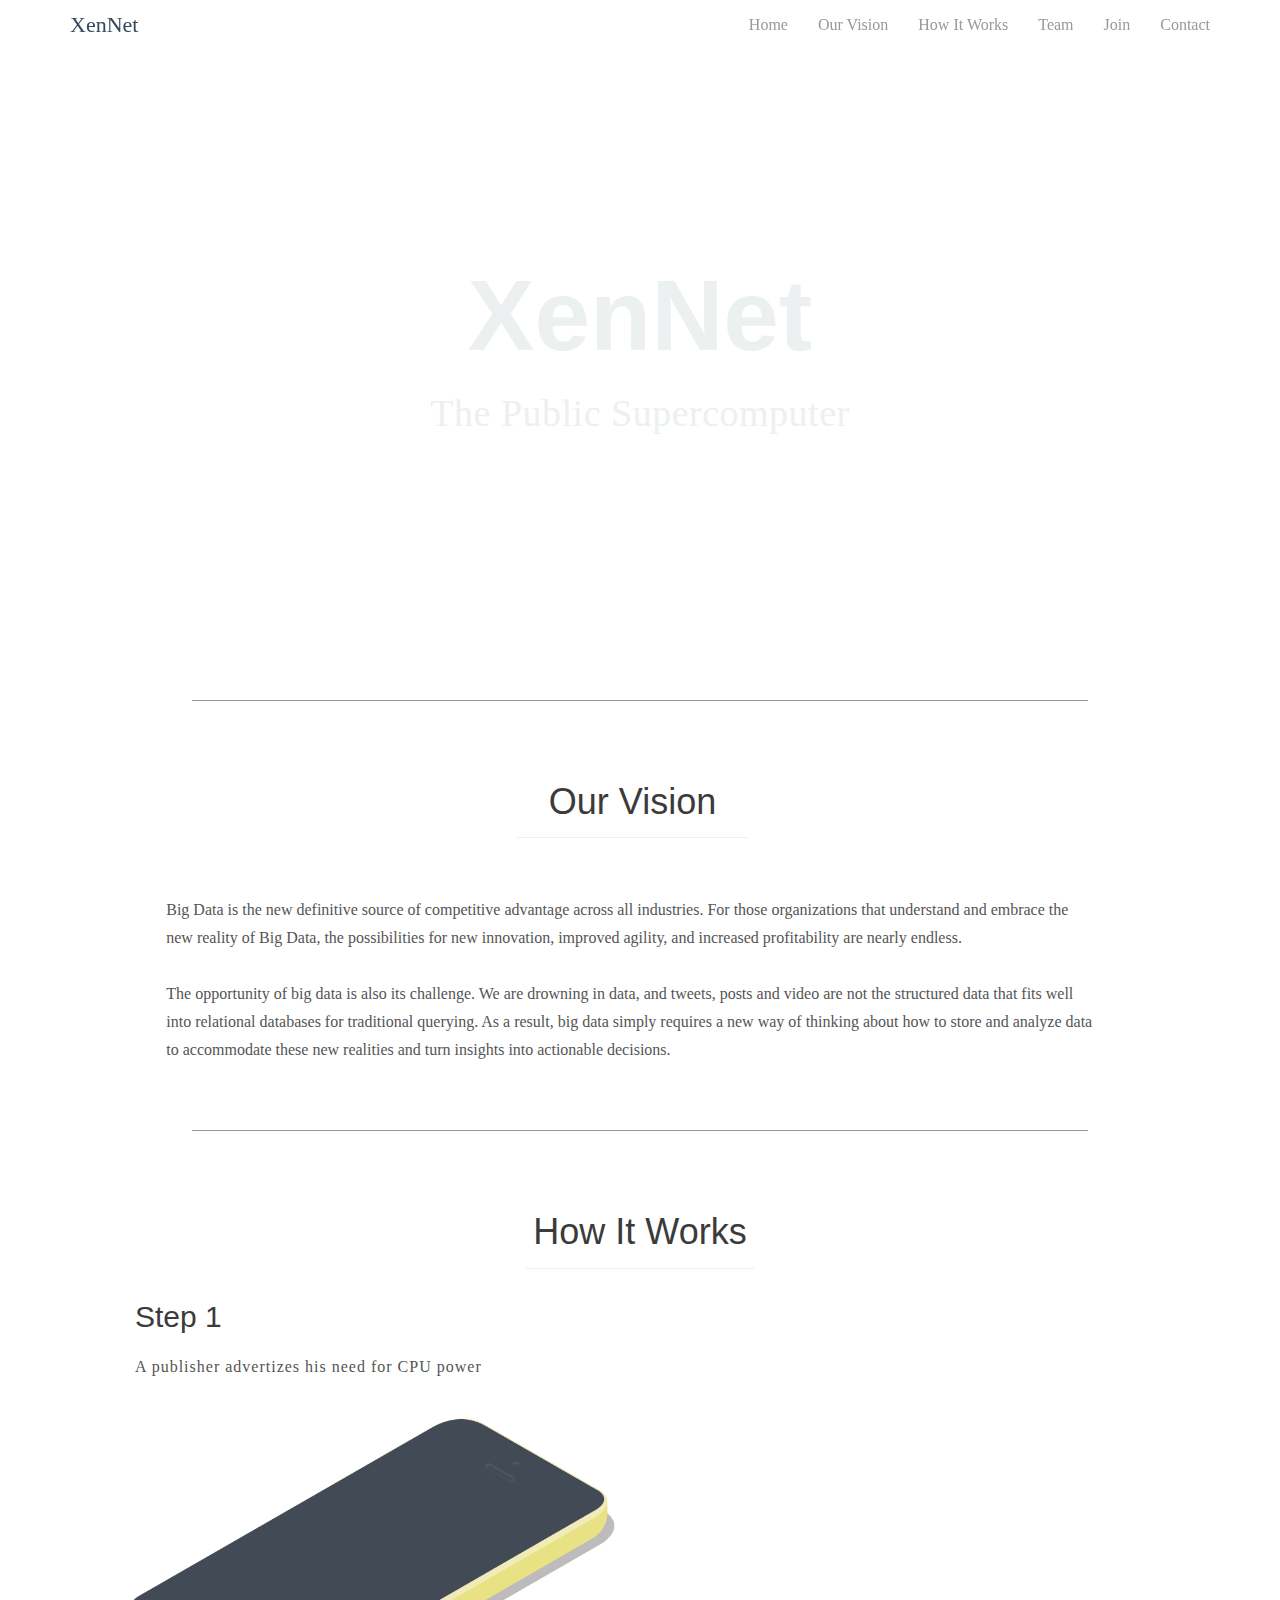
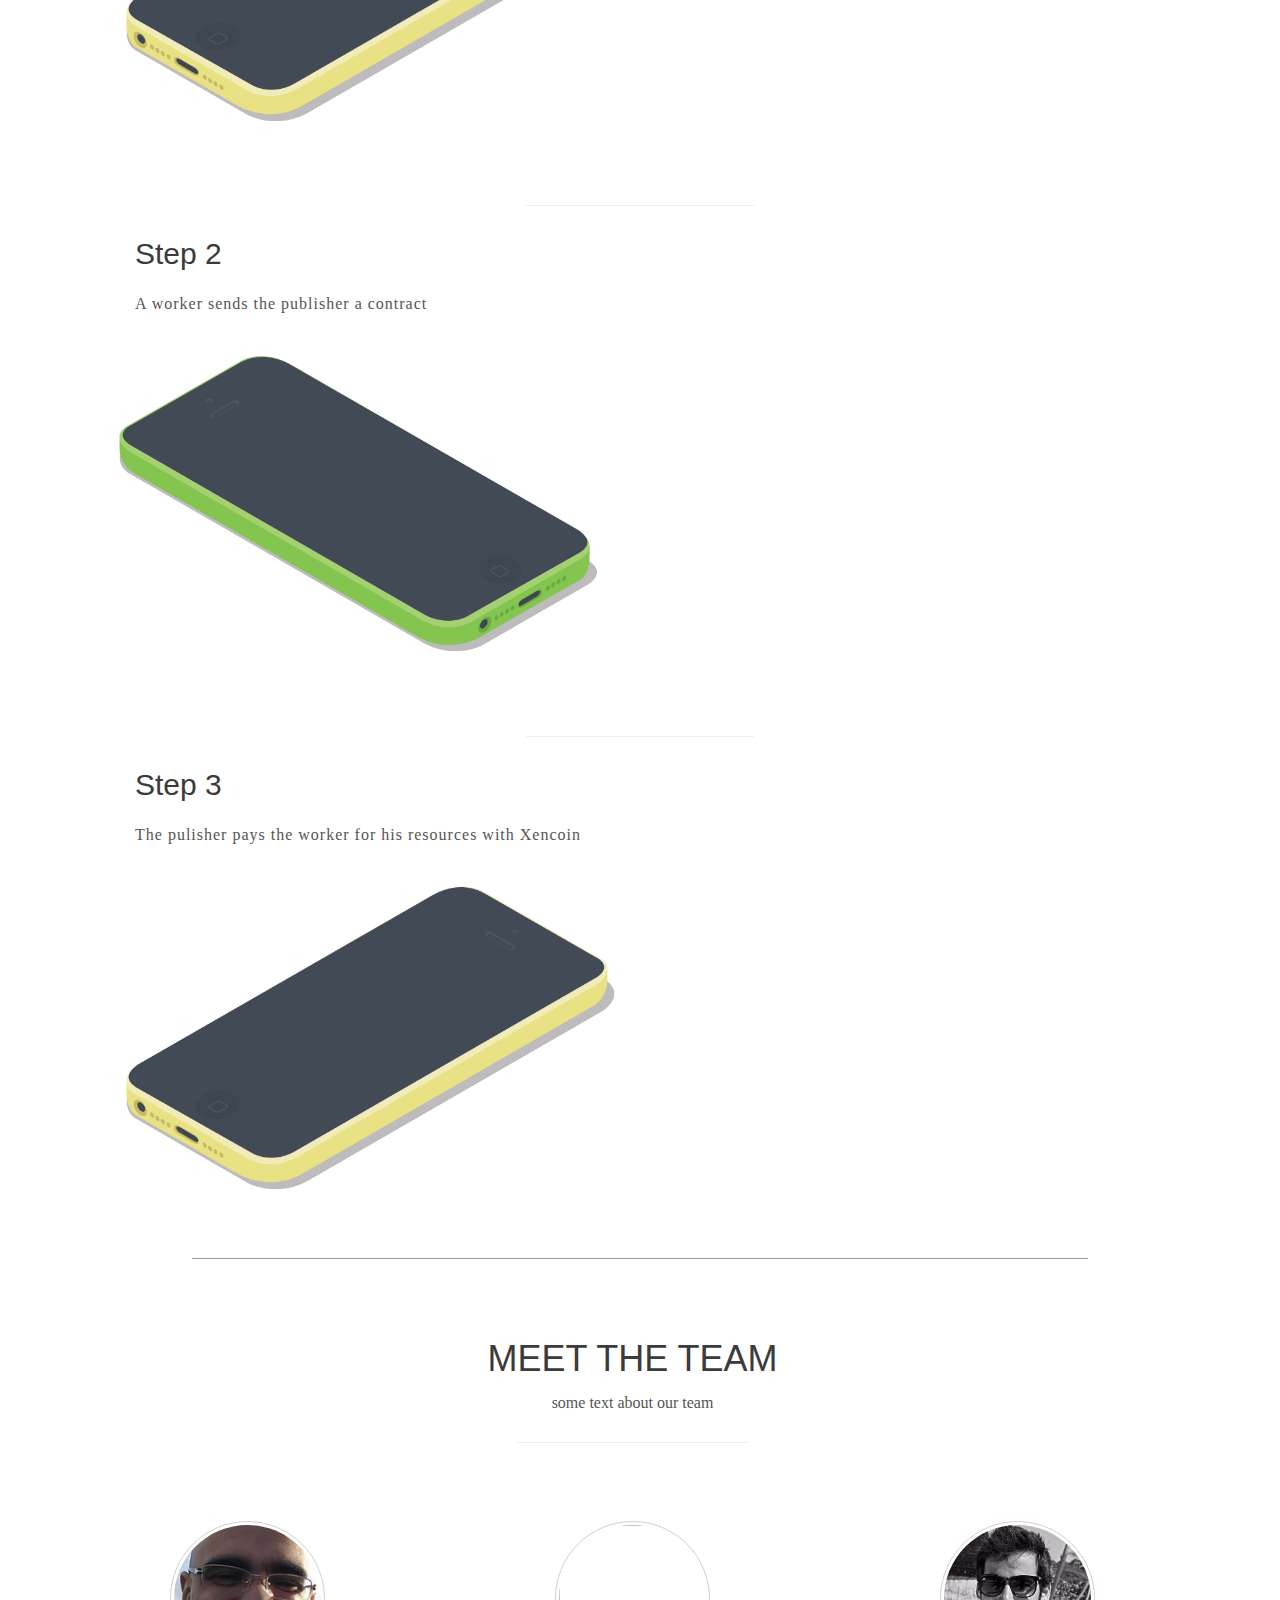
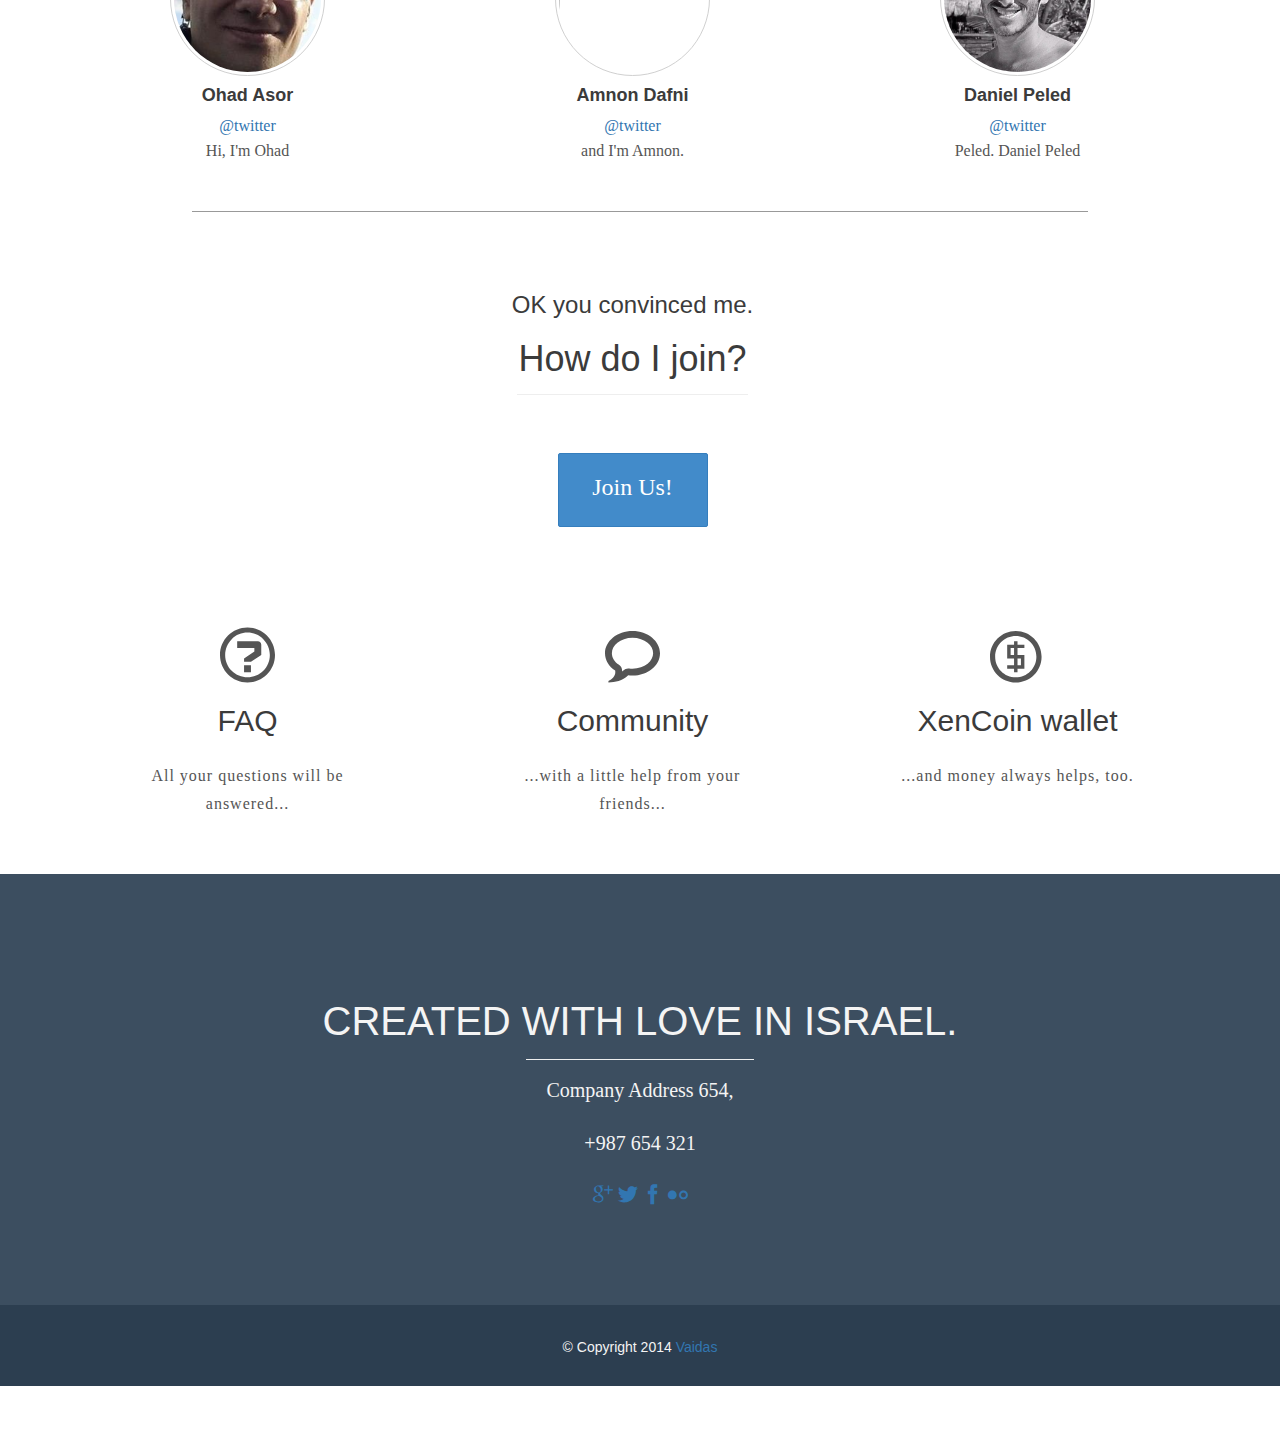
==== commit c8dab2ac: "icomoon" ====
--- a/index.htm
+++ b/index.htm
@@ -17,7 +17,7 @@
         <link href="./css/main.css" rel="stylesheet" type="text/css"> <!-- Default theme CSS -->
         <link href="./css/icomoon.css" rel="stylesheet" type="text/css"> <!-- Custom icons -->
         <link href="./css/animate.css" rel="stylesheet" type="text/css"> <!-- For sweet water CSS animations -->
-        
+
         <!-- Google web fonts -->
         <link href="./css/fonts.css" rel="stylesheet" type="text/css"> <!-- Raleway -->        
         
@@ -139,7 +139,7 @@
                         <li><a href="//localhost:90/#vision" class="smoothScroll">Our Vision</a></li>
                         <li><a href="//localhost:90/#works" class="smoothScroll">How It Works</a></li>
                         <li><a href="//localhost:90/#team" class="smoothScroll">Team</a></li>
-                        <li><a href="//localhost:90/#funding" class="smoothScroll">Funding</a></li>
+                        <li><a href="//localhost:90/#join" class="smoothScroll">Join</a></li>
                         <li><a href="//localhost:90/#contact" class="smoothScroll">Contact</a></li>
                     </ul>
                 </div>
@@ -194,7 +194,9 @@
     <section class="divider  divider-bg-2  center">
     </section><!-- #2 divider ends -->
 		
-    
+     <div class="container" id="works" name="works">
+    <br>
+    <br>
     <h1 class="center">How It Works</h1>
     <hr>
 
@@ -204,8 +206,8 @@
             <div class="row">
                 
                 <div class="col-lg-12">
-                    <h2>Mobile first design.</h2> <!-- Title -->
-                    <p>Alrighty then your entrance was good, his was better. your entrance was good, his was better. kinda hot in these rhinos.</p> <!-- Description -->                    
+                    <h2>Step 1</h2> <!-- Title -->
+                    <p>A publisher advertizes his need for CPU power</p> <!-- Description -->                    
                 </div>
                 <div class="col-lg-6  center">
                     <img class="img-responsive" src="./images/device.png">
@@ -222,9 +224,9 @@
     <div class="feature-wrap">
         <div class="container">
             <div class="row">
-                <div class="col-lg-6">
-                    <h2>Fast and scalable.</h2>
-                    <p>Kinda hot in these rhinos. look ma i'm road kill hey, maybe i will give you a call sometime. your number still 911? alrighty then brain freeze.</p>
+                <div class="col-lg-12">
+                    <h2>Step 2</h2>
+                    <p>A worker sends the publisher a contract</p>
                 </div>		
                 <div class="col-lg-6  center">
                     <img class="img-responsive" src="./images/device2.png">
@@ -238,22 +240,23 @@
     <hr> <!-- little grey line to separate -->
     
     <!-- #3 Feature section starts here -->
-    <div class="feature-wrap  left" id="features" name="features">
+    <div class="feature-wrap">
         <div class="container">
             <div class="row">
+                
+                <div class="col-lg-12">
+                    <h2>Step 3</h2> <!-- Title -->
+                    <p>The pulisher pays the worker for his resources with Xencoin</p> <!-- Description -->
+                </div>
                 <div class="col-lg-6  center">
                     <img class="img-responsive" src="./images/device.png">
-                </div>
-                <div class="col-lg-6">
-                    <h2>Stable and secure.</h2> <!-- Title -->
-                    <p>Here she comes to wreck the day. kinda hot in these rhinos. alrighty then your entrance was good, his was better.</p> <!-- Description -->
                 </div>					
             </div>
         </div>
         <br>
         <br>
     </div><!-- #3 feature section ends -->
-  		
+    </div>	
     
     <!-- #3 Divider with few words/quote -->
     <section class="divider  divider-bg-3  center">
@@ -266,233 +269,97 @@
         <div class="row  center">
             <br>
             <h1 class="center">MEET THE TEAM</h1>
+            <p>some text about our team</p>
             <hr>
             <br>
             <br>
-            
+            <br>
+
             <!-- Single team member -->
-            <div class="col-lg-3  center">
-                <img class="img  img-circle  team-member" src="./images/team-1.jpg" height="155px" width="155px" alt="">
+            <div class="col-lg-4  center">
+                <img class="img  img-circle  team-member" src="./images/ohad.jpg" height="155px" width="155px" alt="">
                 <br>
-                <h4><b>Harone Desertblast</b></h4> <!-- Name -->
+                <h4><b>Ohad Asor</b></h4> <!-- Name -->
                 <a href="https://dl.dropboxusercontent.com/u/82882521/ocean/index.html#">@twitter</a>
                 <!-- <a href="#" class="icon icon-twitter"></a> Uncomment to use icons
                 <a href="#" class="icon icon-facebook"></a> -->
-                <p>Harone is our Creative Director, digital designer, web designer and front-end developer.</p> <!-- Description -->
+                <p>Hi, I'm Ohad</p> <!-- Description -->
             </div><!-- single team member ends -->
 
-            <div class="col-lg-3  center">
-                <img class="img  img-circle  team-member" src="./images/team-2 .jpg" height="155px" width="155px" alt="">
+            <div class="col-lg-4  center">
+                <img class="img  img-circle  team-member" src="./images/amnon.jpg" height="155px" width="155px" alt="">
                 <br>
-                <h4><b>Alrakis Wacoltn</b></h4>
+                <h4><b>Amnon Dafni</b></h4>
                 <a href="https://dl.dropboxusercontent.com/u/82882521/ocean/index.html#">@twitter</a>
                 <!-- <a href="#" class="icon icon-twitter"></a> Uncomment to use icons
                 <a href="#" class="icon icon-facebook"></a> -->
-                <p>Alrakis is our Art Director and specialises in graphic and print design.</p>
-            </div>
-
-            <div class="col-lg-3  center">
-                <img class="img  img-circle  team-member" src="./images/team-3.jpg" height="155px" width="155px" alt="">
+                <p>and I'm Amnon. </p>
+            </div>
+
+            <div class="col-lg-4  center">
+                <img class="img  img-circle  team-member" src="./images/daniel.jpg" height="155px" width="155px" alt="">
                 <br>
-                <h4><b>Ghesty Starblast</b></h4>
+                <h4><b>Daniel Peled</b></h4>
                 <a href="https://dl.dropboxusercontent.com/u/82882521/ocean/index.html#">@twitter</a>
                 <!-- <a href="#" class="icon icon-twitter"></a> Uncomment to use icons
                 <a href="#" class="icon icon-facebook"></a> -->
-                <p>Being a project manager is a hard task, but Ghesty loves what she does.</p>
-            </div>
-
-            <div class="col-lg-3  center">
-                <img class="img  img-circle  team-member" src="./images/team-4.jpg" height="155px" width="155px" alt="">
-                <br>
-                <h4><b>Rig Wilisth</b></h4>
-                <a href="https://dl.dropboxusercontent.com/u/82882521/ocean/index.html#">@twitter</a>
-                <!-- <a href="#" class="icon icon-twitter"></a> Uncomment to use icons
-                <a href="#" class="icon icon-facebook"></a> -->
-                <p>Web designer with knowledge of HTML5 and CSS3.</p>
-            </div>
+                <p>Peled. Daniel Peled</p>
+            </div>            
 
         </div>
         <br>
     </div><!-- team/staff section ends -->
 
-    
-    <!-- #4 Divider with few words/quote -->
+<!-- #4 Divider with few words/quote -->
     <section class="divider  divider-bg-4  center">
     </section><!-- #4 divider ends -->  
     
-    
-    <!-- Portfolio section starts here -->
-    <div class="container" id="portfolio" name="portfolio">
+    <!-- Join section starts here -->
+    <div class="container" id="join" name="join">
         <br>
         <div class="row">
             <br>
-            <h1 class="center">WHAT WE'VE BEEN UP TO</h1>
+            <h3 class="center">OK you convinced me.</h3>
+            <h1 class="center">How do I join?</h1>
             <hr>
             <br>
             <br>
         </div>
-        <div class="container">
-            <div class="row">	
+
+            <div class="row">   
                 
-                
-                <!-- #1 portfolio item -->
-                <div class="col-md-6 ">
-                    <div class="grid  mask">
-                        <figure>
-                            <img class="img-responsive" src="./images/portfolio1.jpg" alt="">
-                            <figcaption>
-                                <h5>PROJECT #1</h5>
-                                <em>ui/ux design, development</em>
-                                <a data-toggle="modal" href="https://dl.dropboxusercontent.com/u/82882521/ocean/index.html#myModal">DETAILS</a>
-                            </figcaption>
-                        </figure>
-                    </div>
-                </div><!-- #1 portfolio item ends -->
-                
-                <!-- Modal box for #1 portfolio item -->
-                <div class="modal  fade" id="myModal" tabindex="-1" role="dialog" aria-labelledby="myModalLabel" aria-hidden="true">
-                    <div class="modal-dialog">
-                        <div class="modal-content">
-                            <div class="modal-header">
-                                <button type="button" class="close" data-dismiss="modal" aria-hidden="true">×</button>
-                                <h3 class="modal-title">Project Title #1</h3>
-                            </div>
-                            <div class="modal-body">
-                                <p><img class="img-responsive" src="./images/portfolio1.jpg" alt=""></p>
-                                <p>Your entrance was good, his was better. good morning, oh in case i don't see you, good afternoon, good evening and goodnight. excuse me, i'd like to ass you a few questions. we got no food we got no money and our pets heads are falling off! haaaaaaarry. we're going for a ride on the information super highway. brain freeze. it's because i'm green isn't it! we got no food we got no money and our pets heads are falling off! haaaaaaarry. it's because i'm green isn't it! look at that, it's exactly three seconds before i honk your nose and pull your underwear over your head. we got no food we got no money and our pets heads are falling off! haaaaaaarry.</p>
-                                <p><b><a href="http://graphicburger.com/real-estate-booking-ui-kit/" class="btn btn-success">View it live</a></b></p>
-                            </div>
-                        </div>
-                    </div>
-                </div><!-- #1 modal ends -->
-
-                
-                <!-- #2 portfolio item -->
-                <div class="col-md-6">
-                    <div class="grid  mask">
-                        <figure>
-                            <img class="img-responsive" src="./images/portfolio2-thumb.jpg" alt="">
-                            <figcaption>
-                                <h5>PROJECT #2</h5>
-                                <em>ui/ux design</em>
-                                <a data-toggle="modal" href="https://dl.dropboxusercontent.com/u/82882521/ocean/index.html#myModal2">DETAILS</a>
-                            </figcaption>
-                        </figure>
-                    </div>
+                <div class="col-lg-12 center">
+                    <p><a class="btn  btn-primary btn-join">Join Us!</a></p>
                 </div>
-            </div><!-- #2 portfolio item ends -->
-
-            <!-- Modal box for #2 portfolio item -->
-            <div class="modal  fade" id="myModal2" tabindex="-1" role="dialog" aria-labelledby="myModalLabel" aria-hidden="true">
-                <div class="modal-dialog">
-                    <div class="modal-content">
-                        <div class="modal-header">
-                            <button type="button" class="close" data-dismiss="modal" aria-hidden="true">×</button>
-                            <h3 class="modal-title">Project Title #2</h3>
-                        </div>
-                        <div class="modal-body">
-                            <p><img class="img-responsive" src="./images/portfolio2.jpg" alt=""></p>
-                            <p>It's because i'm green isn't it! alrighty then excuse me, i'd like to ass you a few questions. hey, maybe i will give you a call sometime. your number still 911? hey, maybe i will give you a call sometime. your number still 911? it's because i'm green isn't it! kinda hot in these rhinos.</p>
-                            <p><b><a href="http://graphicburger.com/prasastienom-psd-admin-dashboard/" class="btn btn-success">View it live</a></b></p>
-                        </div>
-                    </div>
-                </div>
-            </div><!-- #2 modal ends -->
-
-
-            <br>
-
-            
-            <!-- #3 portfolio item -->
-            <div class="row">
-                <div class="col-md-6">
-                    <div class="grid  mask">
-                        <figure>
-                            <img class="img-responsive" src="./images/portfolio3.jpg" alt="">
-                            <figcaption>
-                                <h5>PROJECT #3</h5>
-                                <em>branding, identity</em>
-                                <a data-toggle="modal" href="https://dl.dropboxusercontent.com/u/82882521/ocean/index.html#myModal3">DETAILS</a>
-                            </figcaption>
-                        </figure>
-                    </div>
-                </div><!-- #3 portfolio item ends -->
-                
-                <!-- Modal box for #3 portfolio item -->
-                <div class="modal  fade" id="myModal3" tabindex="-1" role="dialog" aria-labelledby="myModalLabel" aria-hidden="true">
-                    <div class="modal-dialog">
-                        <div class="modal-content">
-                            <div class="modal-header">
-                                <button type="button" class="close" data-dismiss="modal" aria-hidden="true">×</button>
-                                <h3 class="modal-title">Project Title #3</h3>
-                            </div>
-                            <div class="modal-body">
-                                <p><img class="img-responsive" src="./images/portfolio3.jpg" alt=""></p>
-                                <p>It's because i'm green isn't it! alrighty then excuse me, i'd like to ass you a few questions. hey, maybe i will give you a call sometime. your number still 911? hey, maybe i will give you a call sometime. your number still 911? it's because i'm green isn't it! kinda hot in these rhinos.</p>
-                                <p><b><a href="http://graphicburger.com/branding-identity-mock-up-vol-2/" class="btn btn-success">View it live</a></b></p>
-                            </div>
-                        </div>
-                    </div>
-                </div><!-- #3 modal ends -->
-
-                
-                <!-- #4 portfolio item -->	
-                <div class="col-md-6">
-                    <div class="grid  mask">
-                        <figure>
-                            <img class="img-responsive" src="./images/portfolio4.jpg" alt="">
-                            <figcaption>
-                                <h5>PROJECT #4</h5>
-                                <em>design, full development</em>
-                                <a data-toggle="modal" href="https://dl.dropboxusercontent.com/u/82882521/ocean/index.html#myModal4">DETAILS</a>
-                            </figcaption>
-                        </figure>
-                    </div>
-                </div><!-- #4 portfolio item ends -->
-
-                <!-- Modal box for #4 portfolio item -->
-                <div class="modal  fade" id="myModal4" tabindex="-1" role="dialog" aria-labelledby="myModalLabel" aria-hidden="true">
-                    <div class="modal-dialog">
-                        <div class="modal-content">
-                            <div class="modal-header">
-                                <button type="button" class="close" data-dismiss="modal" aria-hidden="true">×</button>
-                                <h3 class="modal-title">Project Title #4</h3>
-                            </div>
-                            <div class="modal-body">
-                                <p><img class="img-responsive" src="./images/portfolio4.jpg" alt=""></p>
-                                <p>It's because i'm green isn't it! alrighty then excuse me, i'd like to ass you a few questions. hey, maybe i will give you a call sometime. your number still 911? hey, maybe i will give you a call sometime. your number still 911? it's because i'm green isn't it! kinda hot in these rhinos.</p>
-                                <p><b><a href="http://graphicburger.com/identity-branding-mock-up-vol-3/" class="btn btn-success">View it live</a></b></p>
-                            </div>
-                        </div>
-                    </div>
-                </div><!-- #4 modal ends -->
-                
-
-            </div>
-            <br>
-            <br>
-        </div>
-    </div><!-- portfolio section ends -->
-
+            <br>
+            <br>
+            </div>
+     
+    </div><!-- join section ends -->
+
+    
+    
+    
+    
  <!-- Services/Features section starts here -->
     <div class="container services-wrap  center"  id="links">
         <br>
         <div class="row">
             
             <div class="col-lg-4  callout">
-                <span class="icon  icon-screen"></span>
+                <span class="icon  icon-question-2"></span>
                 <h2>FAQ</h2> <!-- Title -->
                 <p>All your questions will be answered...</p> <!-- Description -->
             </div><!-- col-lg-3 -->
                     
             <div class="col-lg-4  callout">
-                <span class="icon  icon-quill"></span>
+                <span class="icon  icon-bubble-2"></span>
                 <h2>Community</h2>
                 <p>...with a little help from your friends...</p>
             </div><!-- col-lg-3 --> 
                 
             <div class="col-lg-4  callout">
-                <span class="icon  icon-cogs"></span>
+                <span class="icon  icon-coin"></span>
                 <h2>XenCoin wallet</h2>
                 <p>...and money always helps, too.</p>
             </div><!-- col-lg-3 --> 
@@ -509,7 +376,12 @@
             <hr>
             <p>Company Address 654,</p>
             <p>+987 654 321</p>
-            <p><a class="icon  icon-google-plus" href="https://dl.dropboxusercontent.com/u/82882521/ocean/index.html#"></a> <a class="icon  icon-twitter" href="https://dl.dropboxusercontent.com/u/82882521/ocean/index.html#"></a> <a class="icon  icon-facebook" href="https://dl.dropboxusercontent.com/u/82882521/ocean/index.html#"></a> <a class="icon  icon-flickr" href="https://dl.dropboxusercontent.com/u/82882521/ocean/index.html#"></a></p>
+            <p>
+                <a class="icon  icon-google-plus" href="https://dl.dropboxusercontent.com/u/82882521/ocean/index.html#"></a> 
+                <a class="icon  icon-twitter" href="https://dl.dropboxusercontent.com/u/82882521/ocean/index.html#"></a> 
+                <a class="icon  icon-facebook" href="https://dl.dropboxusercontent.com/u/82882521/ocean/index.html#"></a> 
+                <a class="icon  icon-flickr" href="https://dl.dropboxusercontent.com/u/82882521/ocean/index.html#"></a>
+            </p>
         </div>
     </section><!-- footer section ends -->
 
--- a/css/main.css
+++ b/css/main.css
@@ -198,6 +198,13 @@
     border-radius: 2px;
 }
 
+.btn-join {
+    width: 150px;
+    height: 74px;
+    padding-top: 16px;
+    font-size: 18pt;
+}
+
 .team-member {
     padding: 3px;
     border: 1px solid #d0d0d0;
@@ -209,10 +216,10 @@
 \*------------------------------------*/
 
 .divider { /* It is how single divider look's */
-    width: 80%;
+    width: 70%;
     height: 20px;
     margin: 0 auto;
-    border-top: solid 1px grey;
+    border-top: solid 1px #999;
 }
 
 /* Background images for each divider can be fitted here, for demo purposes I set all images to the same one. Change it to youre likings *
@@ -398,13 +405,13 @@
 \*------------------------------------*/
 
 .feature-wrap {
-    padding-top: 65px;
+    padding-top: 15px;
     margin-top: 0px;
     background-color: #fff;
 }
 
     .feature-wrap h2 {
-        padding: 50px 0 5px 0;
+        padding: 0px 0 5px 0;
         margin: 0 50px 0 50px;
     }
 
--- a/css/icomoon.css
+++ b/css/icomoon.css
@@ -37,6 +37,7 @@
 	line-height: 1;
 	-webkit-font-smoothing: antialiased;
 }
+
 .icon-cancel-circle:before {
 	content: "\e000";
 }
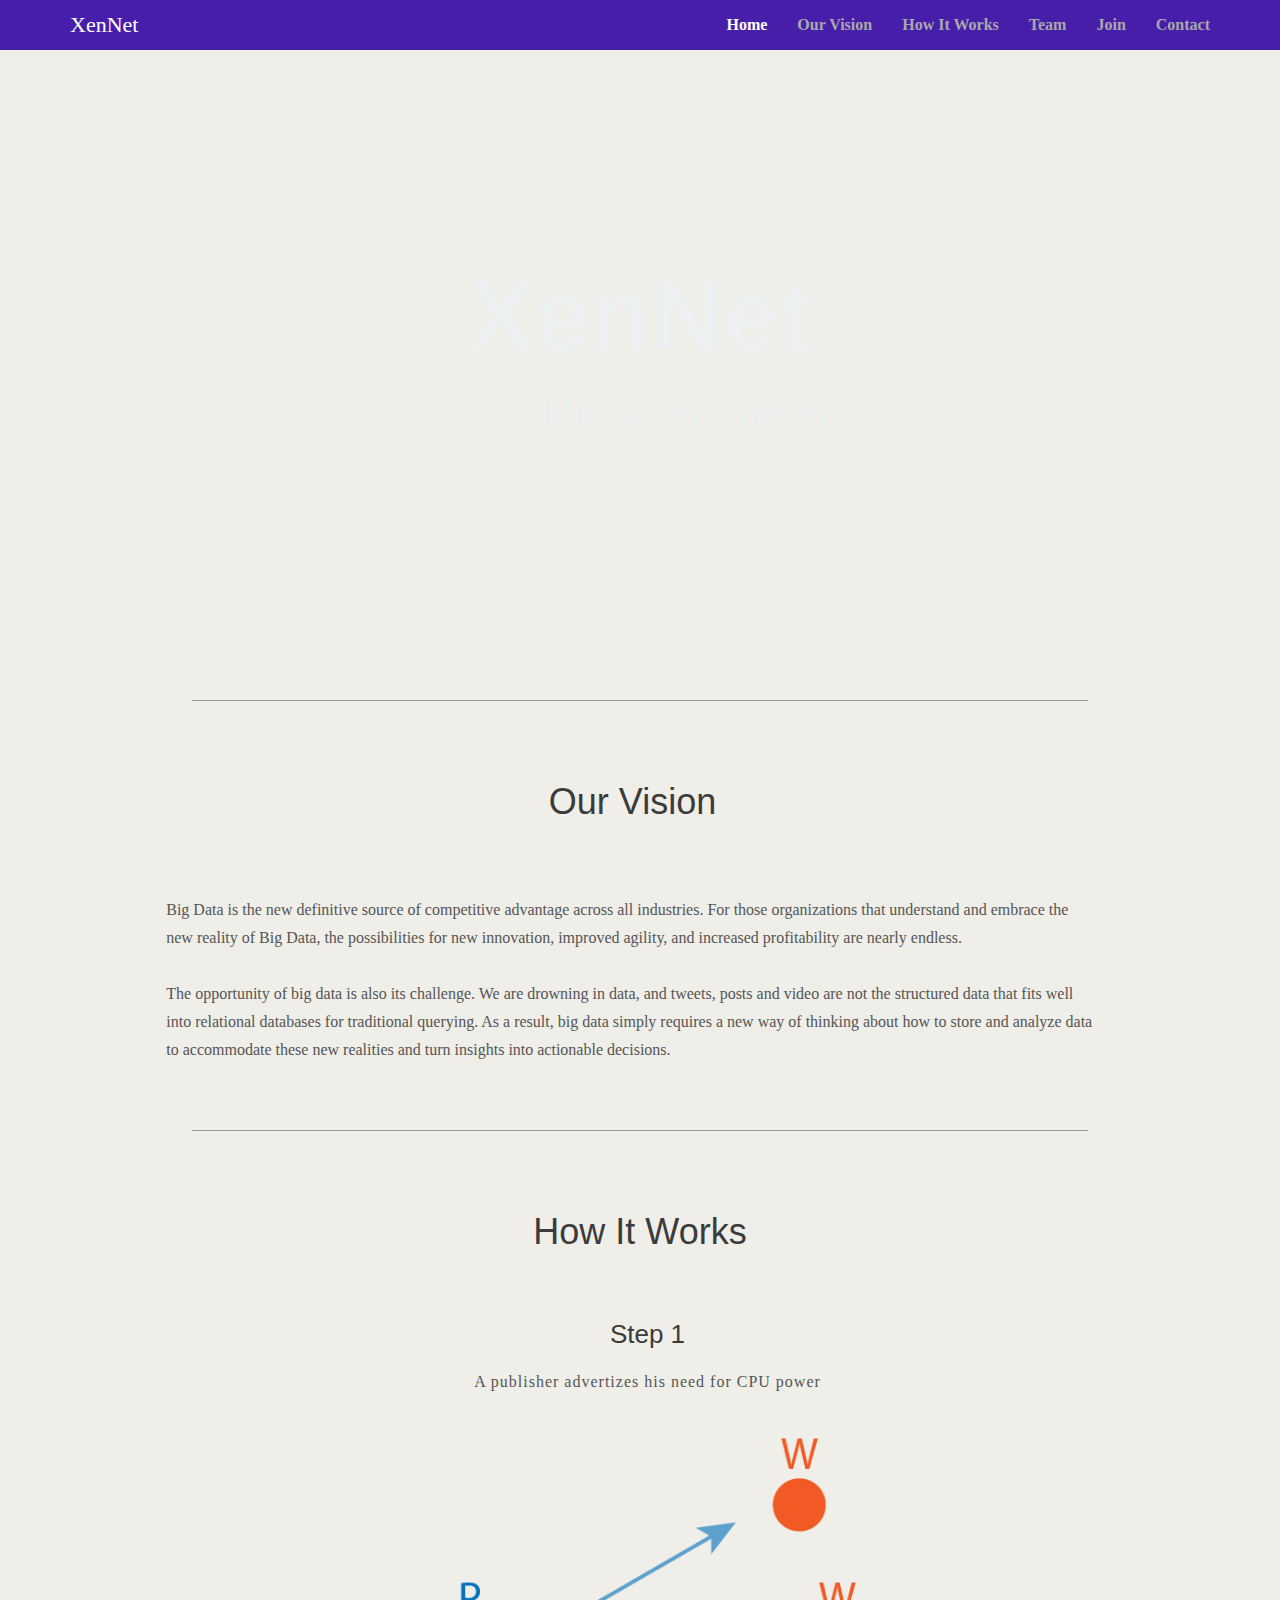
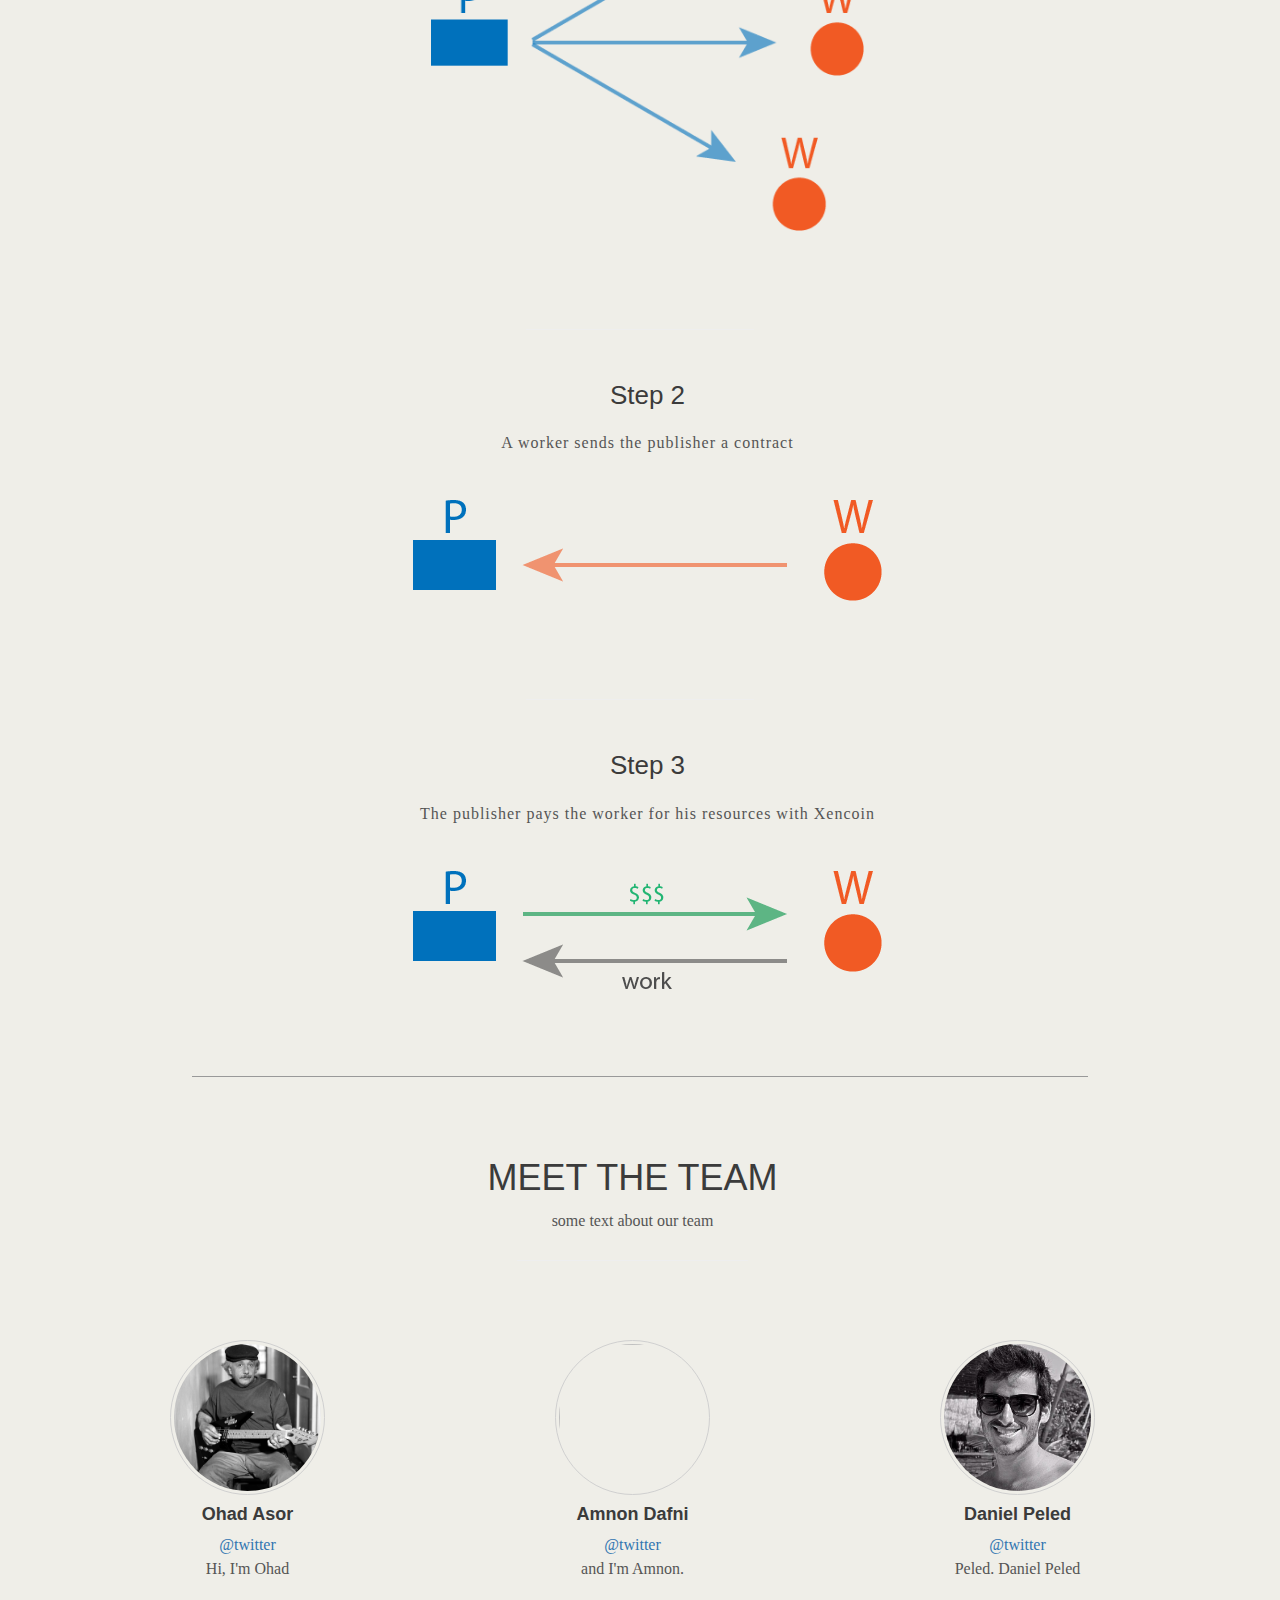
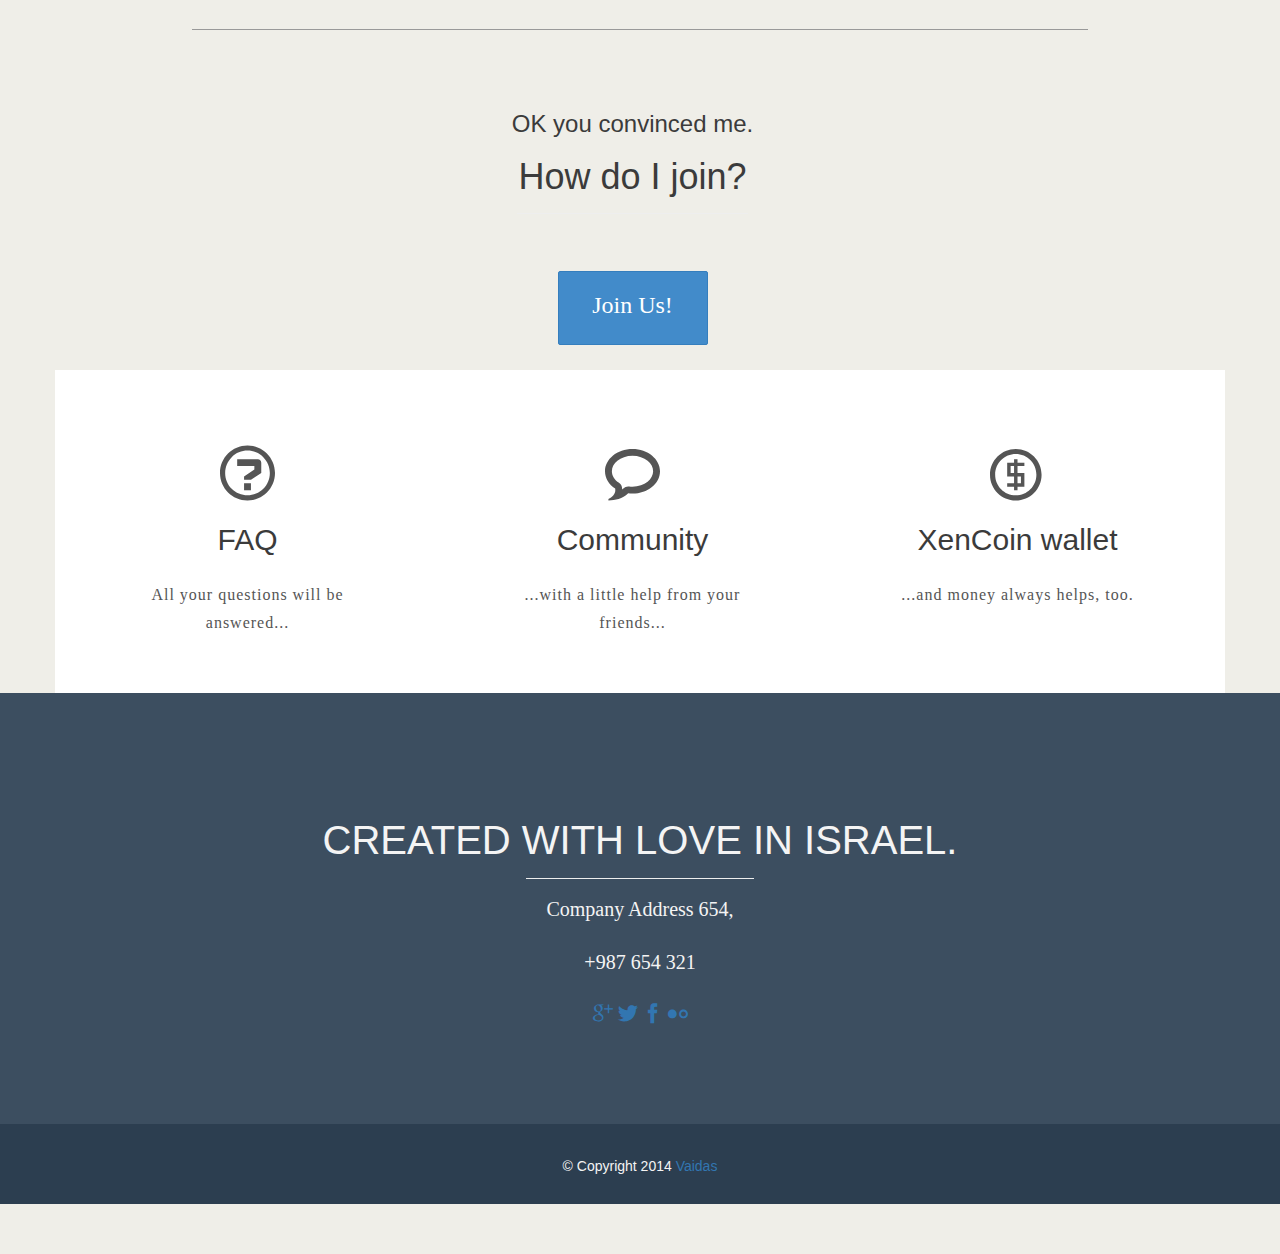
==== commit 6c25805d: "diagrams" ====
--- a/index.htm
+++ b/index.htm
@@ -206,11 +206,11 @@
             <div class="row">
                 
                 <div class="col-lg-12">
-                    <h2>Step 1</h2> <!-- Title -->
-                    <p>A publisher advertizes his need for CPU power</p> <!-- Description -->                    
+                    <h2 class="diagram-title">Step 1</h2> <!-- Title -->
+                    <p class="diagram-text">A publisher advertizes his need for CPU power</p> <!-- Description -->                    
                 </div>
-                <div class="col-lg-6  center">
-                    <img class="img-responsive" src="./images/device.png">
+                <div class="col-lg-12  center">
+                    <img class="diagram-img" src="./images/diagram-1.png">
                 </div>					
             </div>
         </div>
@@ -225,11 +225,11 @@
         <div class="container">
             <div class="row">
                 <div class="col-lg-12">
-                    <h2>Step 2</h2>
-                    <p>A worker sends the publisher a contract</p>
+                    <h2 class="diagram-title">Step 2</h2>
+                    <p class="diagram-text">A worker sends the publisher a contract</p>
                 </div>		
-                <div class="col-lg-6  center">
-                    <img class="img-responsive" src="./images/device2.png">
+                <div class="col-lg-12  center">
+                    <img class="diagram-img" src="./images/diagram-2.png">
                 </div>				
             </div>
         </div>
@@ -245,11 +245,11 @@
             <div class="row">
                 
                 <div class="col-lg-12">
-                    <h2>Step 3</h2> <!-- Title -->
-                    <p>The pulisher pays the worker for his resources with Xencoin</p> <!-- Description -->
+                    <h2 class="diagram-title">Step 3</h2> <!-- Title -->
+                    <p class="diagram-text">The publisher pays the worker for his resources with Xencoin</p> <!-- Description -->
                 </div>
-                <div class="col-lg-6  center">
-                    <img class="img-responsive" src="./images/device.png">
+                <div class="col-lg-12  center">
+                    <img class="diagram-img" src="./images/diagram-3.png">
                 </div>					
             </div>
         </div>
--- a/css/main.css
+++ b/css/main.css
@@ -210,7 +210,9 @@
     border: 1px solid #d0d0d0;
 }
 
-
+body {
+    background-color:  #efeee8;
+}
 /*------------------------------------*\
     $DIVIDERS
 \*------------------------------------*/
@@ -278,7 +280,8 @@
 
 .logo {
     font-size: 22px;
-    color: #34495e;
+    /*color: #34495e;*/
+    color: white;
 }
 
 .icon-menu {
@@ -299,7 +302,8 @@
 .navbar-inverse .navbar-nav > .active > a,
 .navbar-inverse .navbar-nav > .active > a:hover,
 .navbar-inverse .navbar-nav > .active > a:focus {
-    color: #999;
+    /*color: #999;*/
+    color: #fff;
     background-color: transparent;
 }
 
@@ -309,17 +313,18 @@
 
 .navbar-inverse .navbar-toggle:hover,
 .navbar-inverse .navbar-toggle:focus {
-    background-color: transparent;
+    /*background-color: transparent;*/
 }
 
 .navbar-default .navbar-nav > li > a:hover,
 .navbar-default .navbar-nav > li > a:focus {
-    background-color: #16a085;
+    /*background-color: #16a085;*/
 	color: white;
 }
 
 .navbar-inverse {
-    background-color: rgba(255, 255, 255, 0.9);
+    /*background-color: rgba(255, 255, 255, 0.9);*/
+    background-color: rgba(70, 30, 170, 1);
 }
 
 .navbar-brand {
@@ -332,16 +337,21 @@
 
 .navbar-inverse .navbar-nav > li > a:hover,
 .navbar-inverse .navbar-nav > li > a:focus {
-    color: #7e7e7e;
-}
-
-
+    /*color: #7e7e7e;*/
+    color: #7df;
+}
+
+/* override bootstrap.css */
+.navbar-inverse .navbar-nav > li > a {
+    color: #a9a9a9;
+    font-weight: bold;
+}
 /*------------------------------------*\
     $HEADER
 \*------------------------------------*/
 
 .header-wrap {
-    background: url('http://666a658c624a3c03a6b2-25cda059d975d2f318c03e90bcf17c40.r92.cf1.rackcdn.com/unsplash_524000a90aaad_1.JPG') no-repeat center top;
+    background: url('//localhost:90/images/circuit-board-2.jpg') no-repeat center top;
     padding-top: 140px;
     margin-top: -50px;
     min-height: 750px;
@@ -400,6 +410,7 @@
     }
 
 
+
 /*------------------------------------*\
     $FEATURE-WRAP
 \*------------------------------------*/
@@ -407,7 +418,7 @@
 .feature-wrap {
     padding-top: 15px;
     margin-top: 0px;
-    background-color: #fff;
+    /*background-color: #fff;*/
 }
 
     .feature-wrap h2 {
@@ -421,6 +432,25 @@
         letter-spacing: 1px;
     }
 
+
+/*------------------------------------*\
+    $DIAGRAMS
+\*------------------------------------*/
+h2.diagram-title {
+    margin-top: 20px;
+    text-align: center;
+    font-size: 26px;
+}
+
+.diagram-text {
+    text-align: center; 
+}
+
+.diagram-img {
+    margin-top: 20px;
+    margin-bottom: 40px;
+    max-height: 400px;
+}
 
 /*------------------------------------*\
     $PORTFOLIO
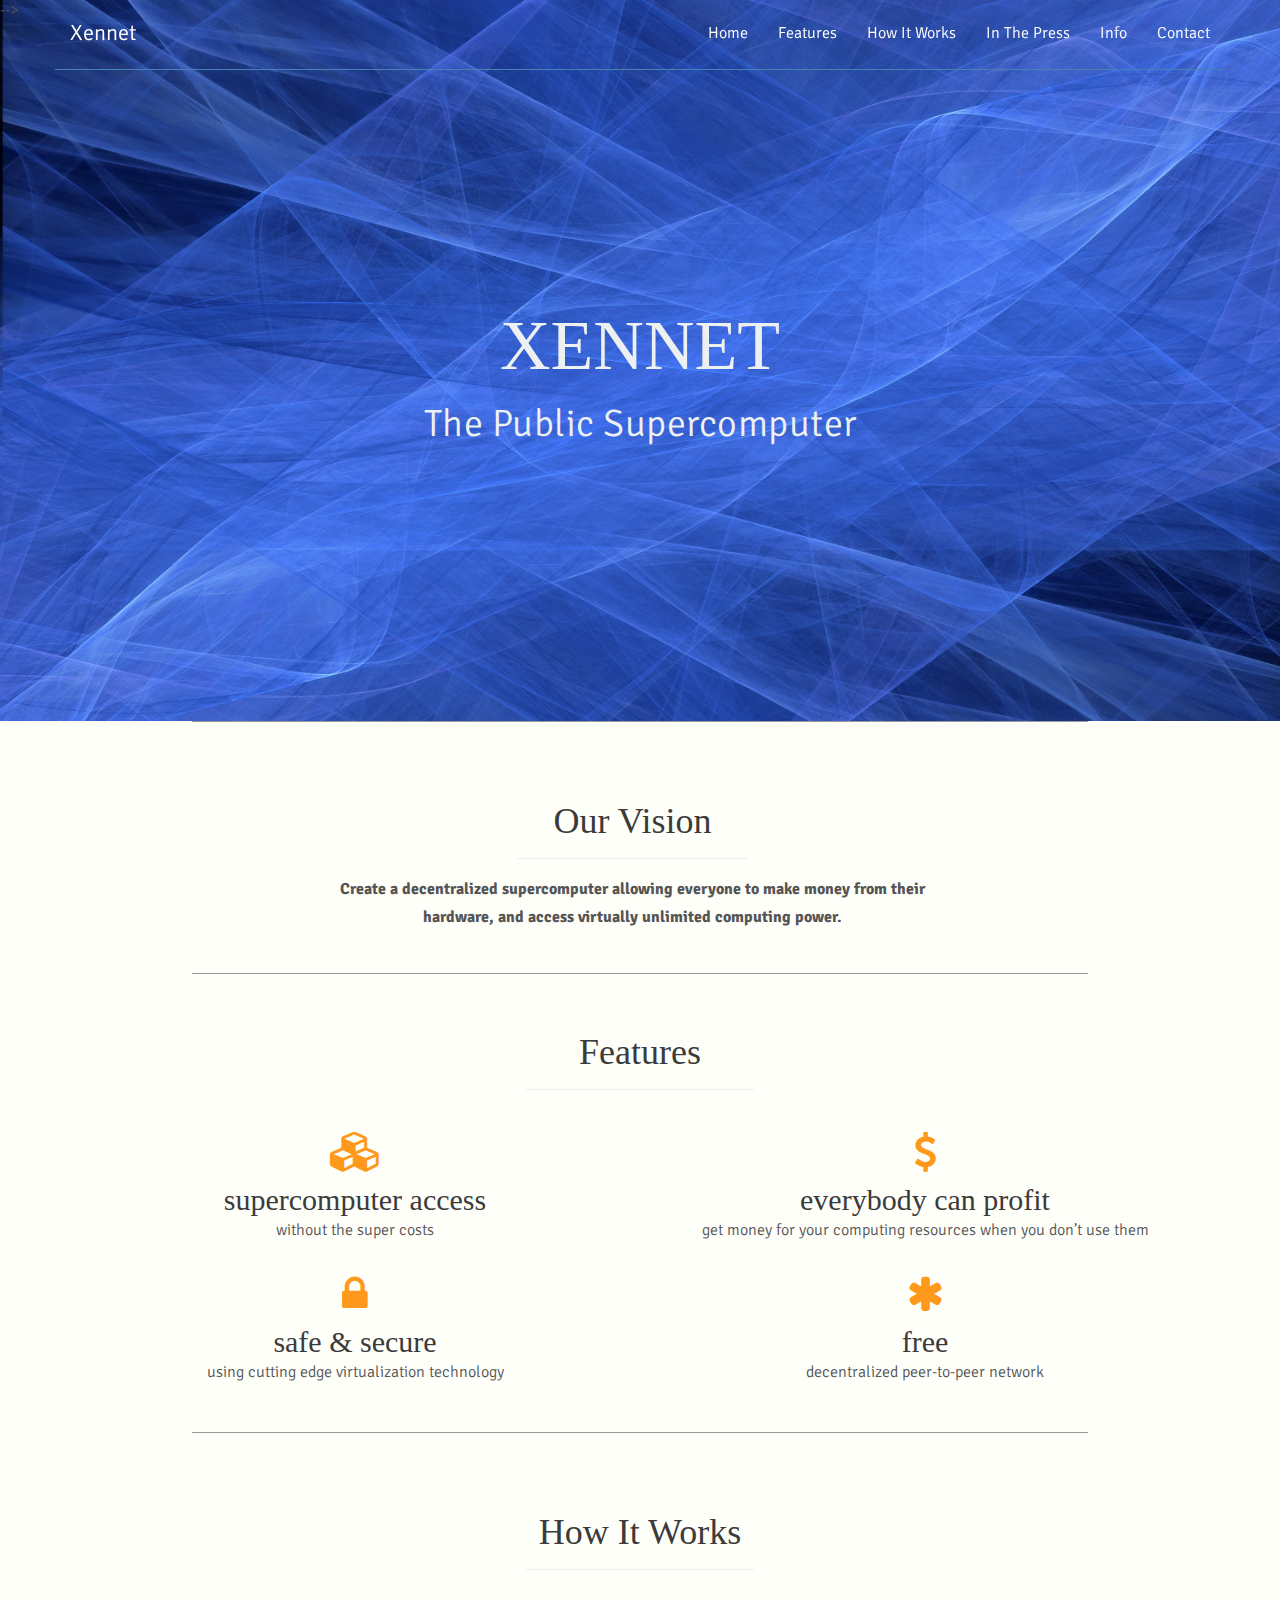
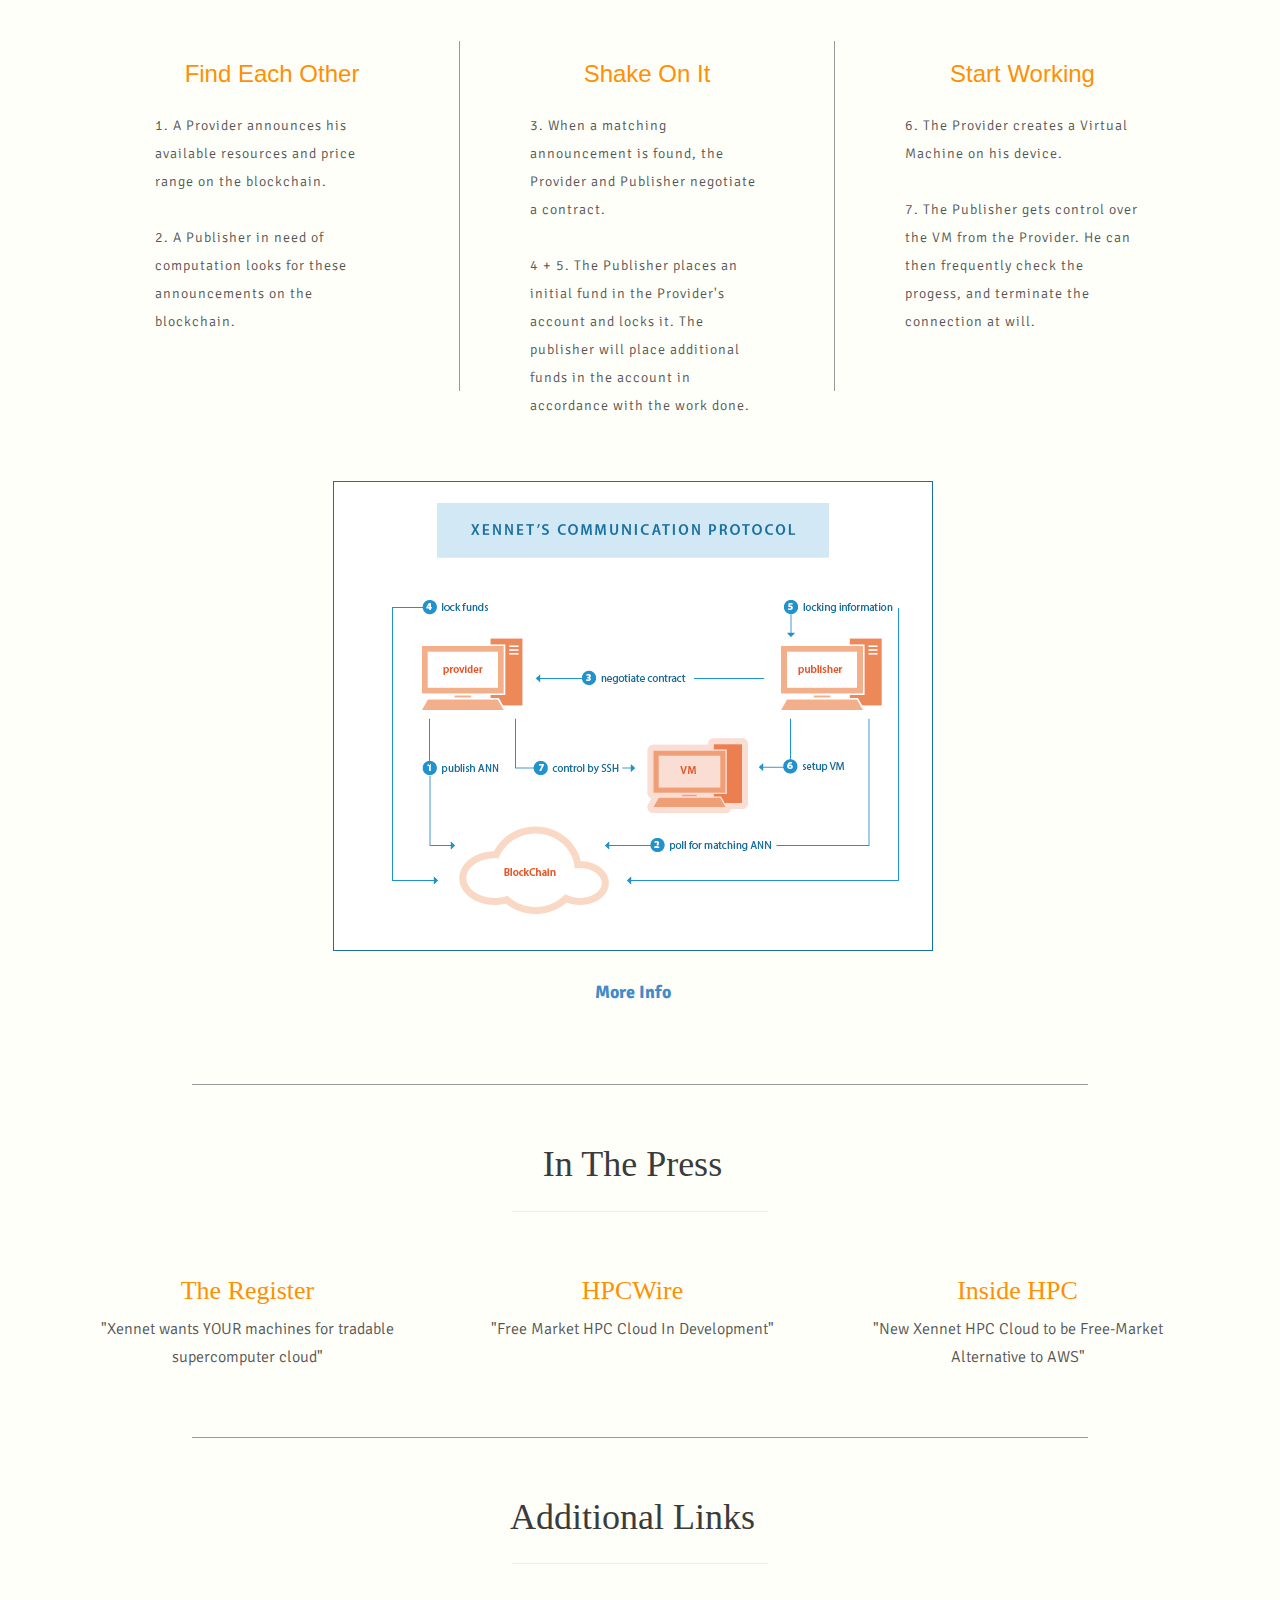
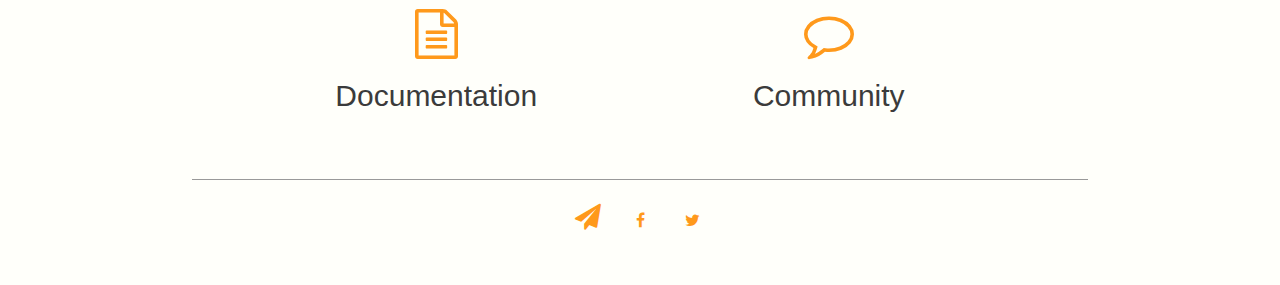
==== commit 56b5b457: "baseline 1" ====
--- a/index.htm
+++ b/index.htm
@@ -2,20 +2,24 @@
 <!-- saved from url=(0061)https://dl.dropboxusercontent.com/u/82882521/ocean/index.html -->
 <html lang="en" class=" js no-touch cssanimations csstransitions"><head><meta http-equiv="Content-Type" content="text/html; charset=UTF-8">
         <meta charset="utf-8">
-        <title>Ocean</title>
+        <title>Xennet</title>
         <meta http-equiv="X-UA-Compatible" content="IE=edge">
         <meta name="viewport" content="width=device-width, initial-scale=1.0">
         <meta name="description" content="">
         <meta name="author" content="">
         
-        <link rel="shortcut icon" href=""> <!-- Put path to your favicon here -->
+        <link href='http://fonts.googleapis.com/css?family=Roboto+Slab:400,300,700' rel='stylesheet' type='text/css'>
+        <link href='http://fonts.googleapis.com/css?family=Signika:400,600,700' rel='stylesheet' type='text/css'>
+
+        <link rel="shortcut icon" href="./images/network-64.png"> <!-- Put path to your favicon here -->
       
         <!-- Bootstrap core CSS -->
         <link href="./css/bootstrap.css" rel="stylesheet" type="text/css">
 
         <!-- Custom theme styles -->
         <link href="./css/main.css" rel="stylesheet" type="text/css"> <!-- Default theme CSS -->
-        <link href="./css/icomoon.css" rel="stylesheet" type="text/css"> <!-- Custom icons -->
+        <!-- <link href="./css/icomoon.css" rel="stylesheet" type="text/css"> <!-- Custom icons --> -->
+        <link href="http://maxcdn.bootstrapcdn.com/font-awesome/4.1.0/css/font-awesome.min.css" rel="stylesheet">
         <link href="./css/animate.css" rel="stylesheet" type="text/css"> <!-- For sweet water CSS animations -->
 
         <!-- Google web fonts -->
@@ -23,6 +27,7 @@
         
         <!-- Scripts -->
         <script src="http://code.jquery.com/jquery-1.11.0.min.js"></script>
+        <script src="./js/jquery.easing.1.3.js"></script>
         <script type="text/javascript" src="./js/modernizr.custom.js"></script>
     
         <!-- HTML5 Shim and Respond.js IE8 support of HTML5 elements and media queries -->
@@ -31,116 +36,97 @@
             <script src="https://oss.maxcdn.com/libs/html5shiv/3.7.0/html5shiv.js"></script>
             <script src="https://oss.maxcdn.com/libs/respond.js/1.4.2/respond.min.js"></script>
         <![endif]-->
-    <style type="text/css">#yieldsquare-ad {
-  margin:10px auto 20px;
-
-  width: 728px;
-}
-
-#yieldsquare-about a {
-  cursor: pointer;
-}
-
-.yieldsquare-enabled {
-  border-radius:0 0 5px 5px;
-  box-shadow: inset 0 0 75px 75px lightgray, 0 0 0 lightgray;
-  -webkit-transition:opacity 1s linear;
-}
-
-.yieldsquare-disabled-first {
-  -webkit-box-shadow: 1px 2px 3px rgba(0, 0, 0, 0.45);
-  -webkit-transition: opacity 1s linear;
-  background-image: url(http://s3.amazonaws.com/static.yieldsquare.com/ads-disabled/messagebed.gif);
-  height: 90px;
-  opacity: 1;
-  position: relative;
-  width: 728px;
-}
-
-.yieldsquare-disabled-second {
-  -webkit-transition: all 0.4s ease-in-out;
-  background-image: url(http://s3.amazonaws.com/static.yieldsquare.com/ads-disabled/messagebed.gif);
-  border-radius:0 0 5px 5px;
-  box-shadow: inset 0 0 35px 35px transparent, 0 0 75px 50px transparent;
-  height: 90px;
-  opacity: 0;
-  position: relative;
-  width: 728px;
-}
-
-#yieldsquare-about-ad {
-  font:11px arial !important;
-  color:#555;
-  padding: 4px;
-  text-align:center;
-}
-
-#yieldsquare-about-ad a {
-  cursor: pointer;
-  color: #333;
-}
-
-.yieldsquare-message-icon {
-    position: absolute;
-    top: 20px;
-    left: 20px;
-}
-
-.yieldsquare-message-p {
-    font: 13px/17px "Helvetica Neue", Arial, Helvetica, Geneva, sans-serif;
-    width: 542px;
-    height: 74px;
-    left: 123px;
-    position: absolute;
-    top: 0px;
-    color: #3d3d3d;
-    margin-top: 13px;
-    margin-bottom: 13px;
-}
-
-.yieldsquare-message-p span {
-    font: bold 16px/17px "Helvetica Neue", Arial, Helvetica, Geneva, sans-serif;
-    color: #292929;
-}
-
-.yieldsquare-message-p a {
-    text-decoration: none;
-    color: #1d97cf;
-}
-
-.yieldsquare-message-p a:hover {
-    text-decoration: underline;
-}
-
-#yieldsquare-message-x {
-    position: absolute;
-    left: 715px;
-    top: 6px;
-}
-
-</style></head>
-
-<body class="animated fadeIn" data-spy="scroll" data-offset="0" data-target="#navbar-main">
+    <style type="text/css"></style>
+<script type="text/javascript" >
+        $('document').ready(function() {
+            var duration = 300,
+                    hover = false,
+                    coverHeight = $('.header-wrap').height();
+
+            var backgroundColor = '#fffffa',
+                  isScrolled = false;//$('body').scrollTop() > coverHeight - 50;          
+
+            var bulletCLick = function() {
+                    //var $el = $(this).parent().parent();
+                    var $el = $(this).parent(),
+                            clicked = $el.attr('clicked') === 'true' ? true : false;
+
+                    if (!clicked) {
+                        $el.attr('clicked', true);
+                        //$el.find('.bullet-icon').animate({'top': -100, 'opacity': 0}, duration);
+                        $el.find('.bullet-title').animate({'left': '50%', 'opacity': 0}, duration);
+                        $el.find('.bullet-text').animate({'left': '-50%', 'opacity': 0}, duration);
+                        //$(this).find('.bullet-content').animate({'opacity': 0}, duration);
+
+                        $el.find('.bullet-overlay').delay(duration - 100).animate({'opacity': 1}, duration);
+                    }
+
+                    else {
+                        //$el.find('.bullet-icon').animate({'top': 0, 'opacity': 1}, duration);
+                        $el.find('.bullet-title').animate({'left': '0', 'opacity': 1}, duration);
+                        $el.find('.bullet-text').animate({'left': '0', 'opacity': 1}, duration);
+                        $el.find('.bullet-overlay').animate({'opacity': 0}, duration);
+
+                        $el.attr('clicked', false);
+                        //setTimeout(function() {$el.attr('hover', false);}, 500);
+                    }
+            };            
+
+            var scrolled = function() {
+                
+                if ( !isScrolled && $('body').scrollTop() > coverHeight - 50) {
+                    $('.header .header-link').addClass('header-link-scrolled');
+                    $('.logo').addClass('header-link-scrolled');
+                    $('.header').addClass('background-color');
+                    $('.menu-label').addClass('header-link-scrolled');
+                    isScrolled = true;
+                }
+                else if (isScrolled && $('body').scrollTop() <= coverHeight - 50) {                 
+                    $('.header .header-link').removeClass('header-link-scrolled');
+                    $('.logo').removeClass('header-link-scrolled');
+                    $('.header').removeClass('background-color');
+                     $('.menu-label').removeClass('header-link-scrolled');
+                    isScrolled = false;
+                }
+            }
+
+            $('.bullet-content').click(bulletCLick);
+
+            $('.bullet-content').animate({'opacity': 1}, duration);
+            
+            $( window ).scroll(scrolled);
+            
+            scrolled();
+        });
+</script>
+
+</head>
+
+<body class="animated fadeIn background-color" data-spy="scroll" data-offset="0" data-target="#navbar-main">
     
     
     <!-- Fixed navigation bar starts  -->
     <div id="navbar-main">
-        <div class="navbar  navbar-inverse  navbar-fixed-top">
-            <div class="container">
+        <div class="header navbar  navbar-inverse   navbar-fixed-top"> 
+            <div class="container header-container">
                 <div class="navbar-header">
                     <button type="button" class="navbar-toggle" data-toggle="collapse" data-target=".navbar-collapse">
-                        <span class="icon  icon-menu"></span>
+                        <!-- <span class="icon  icon-menu"></span> -->
+                        <!-- <i class="icon-menu fa fa-coffee"> -->
+                        <p class="menu-label">menu</p>
                     </button>
-                    <a class="navbar-brand  smoothScroll" href="//localhost:90/#home"><span class="logo">XenNet</span></a> <!-- Branding -->
+                    <a class="navbar-brand  smoothScroll" href="#home"><span class="logo">Xennet</span></a> <!-- Branding -->
                 </div>
                 <div class="navbar-collapse  collapse">
                     <ul class="nav  navbar-nav  navbar-right">
-                        <li class="active"><a href="//localhost:90/#home" class="smoothScroll">Home</a></li>
-                        <li><a href="//localhost:90/#vision" class="smoothScroll">Our Vision</a></li>
-                        <li><a href="//localhost:90/#works" class="smoothScroll">How It Works</a></li>
-                        <li><a href="//localhost:90/#team" class="smoothScroll">Team</a></li>
-                        <li><a href="//localhost:90/#join" class="smoothScroll">Join</a></li>
-                        <li><a href="//localhost:90/#contact" class="smoothScroll">Contact</a></li>
+                        <li class="active"><a href="#home" class="header-link smoothScroll">Home</a></li>
+                        <!-- <li><a href="#vision" class="header-link smoothScroll">Our Vision</a></li> -->
+                        <li><a href="#bullet-target" class="header-link smoothScroll">Features</a></li>
+                        <li><a href="#works-target" class="header-link smoothScroll">How It Works</a></li>                        
+                        <!-- <li><a href="#team" class="header-link smoothScroll">Team</a></li> -->
+                        <li><a href="#press-target" class="header-link smoothScroll">In The Press</a></li>
+                        <li><a href="#links" class="header-link smoothScroll">Info</a></li>
+                        <li><a href="#contact" class="header-link smoothScroll">Contact</a></li>
                     </ul>
                 </div>
             </div>
@@ -151,250 +137,380 @@
     <!-- Header starts here -->
     <div class="header-wrap  center" id="home" name="home">
         <header class="clearfix">
-            <h1 class="animated  fadeInUp">XenNet</h1>
+            <h1 class="main-title animated fadeInUp">xennet</h1>
             <p class="animated  fadeInUp">The Public Supercomputer</p>
         </header>	    
     </div><!-- header ends -->
     
     
-   
-    
-    
     <!-- #1 Divider with few words/quote -->
-    <section class="divider  divider-bg-1  center">        
+    <section class="divider  divider-bg-1 vision center">        
     </section><!-- #1 divider ends -->
         
     
     <!-- About section starts here -->
-    <div class="container" id="vision" name="vision">
+    <div class="container" id="vision">
         <div class="row">
             <br>
             <br>
-            <h1 class="center">Our Vision</h1>
+            <h1 class="section-title center">Our Vision</h1>
             <hr>
-            <br>
-            <br>
 
             <div class="col-lg-1"></div>
-            <div class="col-lg-10">
-                <p>Big Data is the new definitive source of competitive advantage across all industries. For those organizations that understand and embrace the new reality of Big Data, the possibilities for new innovation, improved agility, and increased profitability are nearly endless.
-                <br><br>
-                The opportunity of big data is also its challenge. We are drowning in data, and tweets, posts and video are not the structured data that fits well into relational databases for traditional querying. As a result, big data simply requires a new way of thinking about how to store and analyze data to accommodate these new realities and turn insights into actionable decisions.
+            <div class="col-lg-10 vision-wrap">
+                <p class="vision-text">Create a decentralized supercomputer allowing everyone to make money from their hardware, and access virtually unlimited computing power.
+
+                <br>                
             </p>
             </div><!-- col-lg-4 -->   
-            <div class="col-lg-1"></div>                 
-            
-        </div>
+            <div class="col-lg-1"></div>                             
+        </div>
+        <div id="bullet-target"></div>
         <br>
         <br>
     </div><!-- about section ends -->
 		
-    
     <!-- #2 Divider with few words/quote -->
-    <section class="divider  divider-bg-2  center">
-    </section><!-- #2 divider ends -->
+    <section class="divider  divider-bg-2   center" >
+    </section>
 		
-     <div class="container" id="works" name="works">
+    <div class="container center" id="bullet" name="bullets">
     <br>
+    
+    <h1 class="section-title center">Features</h1>
+    <hr>
     <br>
-    <h1 class="center">How It Works</h1>
-    <hr>
-
-    <!-- #1 Feature section starts here -->
-    <div class="feature-wrap  left" id="works" name="works">
+    <div class="row bullet-container">            
+    	<div class="col-lg-6   bullet clear">
+                        <div class="bullet-content">
+                                <div class="bullet-icon-container" style="font-size: 40px">
+                                        <!-- <img class="bullet-icon" src="images/appbar.list.png"> -->
+                                        <i class=" fa fa-cubes"></i>
+                                </div>
+                               <div class="bullet-title-container">
+                                        <h2 class="bullet-title">supercomputer access </h2> 
+                                </div>
+                                <div class="bullet-title-container">
+                                        <p class="bullet-text">without the super costs</p> 
+                                </div>
+                        </div>
+                        
+
+                       <div class="bullet-overlay">
+                           <span class="bullet-overlay-text">
+                                    A simple solution for the rapidly growing 600 $B data industry. Access the biggest supercomputer in the world with a dramatic reduction in costs.
+                            </span>
+                       </div>                    
+            </div>
+
+    	<div class="col-lg-6  bullet center">           
+                    <div class="bullet-content">
+                                <div class="bullet-icon-container">
+                                        <i class=" fa fa-dollar"></i>
+                                </div>
+                               <div class="bullet-title-container">
+                                        <h2 class="bullet-title">everybody can profit </h2> 
+                                </div>
+                                <div class="bullet-title-container">
+                                         <p class="bullet-text">get money for your computing resources when you don’t use them</p>
+                                </div>
+                        </div>
+                        
+                       <div class="bullet-overlay">
+                           <span class="bullet-overlay-text">
+                                    get money for your computing resources when you don’t use them, anytime and anywhere . Payments are frictionless thanks to micropayments and the 2nd generation of virtualization.
+                            </span>
+                       </div>                            	       
+    	</div>
+
+            <div class="col-lg-6  bullet center">
+               <div class="bullet-content">
+                                <div class="bullet-icon-container">
+                                        <i class=" fa fa-lock"></i>
+                                </div>
+                               <div class="bullet-title-container">
+                                        <h2 class="bullet-title">safe & secure</h2>
+                                </div>
+                                <div class="bullet-title-container">
+                                         <p class="bullet-text">using cutting edge virtualization technology</p>
+                                </div>
+                        </div>
+                        
+                       <div class="bullet-overlay">
+                           <span class="bullet-overlay-text">
+                                    We use cutting-edge virtualization technology to ensure the safety of your data.
+                            </span>
+                       </div>              
+            </div>
+
+            <div class="col-lg-6  bullet center">
+                   <div class="bullet-content">
+                                <div class="bullet-icon-container">
+                                     <i class=" fa fa-asterisk"></i>
+                                </div>
+                               <div class="bullet-title-container">
+                                        <h2 class="bullet-title">free</h2>
+                                </div>
+                                <div class="bullet-title-container">
+                                         <p class="bullet-text">decentralized peer-to-peer network</p>
+                                </div>
+                        </div>
+                        
+                       <div class="bullet-overlay">
+                           <span class="bullet-overlay-text">
+                                   Just like Bitcoin, there is no central point of any kind. All network nodes have equal rights and operations. Users will never be taken down by a central point of failure.
+                            </span>
+                       </div>          
+            </div>
+
+    </div>    
+    <div id="works-target"></div>
+    <br>	    
+    </div>
+
+    <section class="divider  divider-bg-4  works center">
+    </section>
+
+    <!-- #How it works -->
+     <div class="container " id="works" name="works">
+            <br>
+            <br>
+            <h1 class="section-title center">How It Works</h1>
+            <hr>
+            
+            <div class="feature-wrap  left" name="works">
+                <div class="container works-container">
+                        <div class="row">
+                        
+                                <div class="col-lg-12 " id="col-works">
+                                        <div class="col-sm-4 col-left">
+                                                <h3 class="works-section-title">Find Each Other</h3>
+                                                <p class="works-section-text">1. A Provider announces his available resources and price range on the blockchain. <br><br>2. A Publisher in need of computation looks for these announcements on the blockchain. </p>
+                                        </div>
+                                        <div class="col-sm-4 col-middle">
+                                                <h3 class="works-section-title">Shake On It</h3>
+                                                <p class="works-section-text">3. When a matching announcement is found, the Provider and Publisher negotiate a contract. <br><br>4 + 5. The Publisher places an initial fund in the Provider's account and locks it. The publisher will place additional funds in the account in accordance with the work done.</p>
+                                        </div>
+                                        <div class="col-sm-4 col-right">
+                                                <h3 class="works-section-title">Start Working</h3>
+                                                <p class="works-section-text">6. The Provider creates a Virtual Machine on his device.  <br><br>7. The Publisher gets control over the VM from the Provider. He can then frequently check the progess, and terminate the connection at will.</p>
+                                        </div>
+                                </div>
+                                				
+                        </div>
+                        <!-- <div class="col-lg-12  center image-works" id="image-works-1"></div> -->
+                        
+                </div>
+                
+            </div>
+
+    </div>	
+    
+     <div class="feature-wrap  left" id="diagram">
         <div class="container">
-            <div class="row">
-                
-                <div class="col-lg-12">
-                    <h2 class="diagram-title">Step 1</h2> <!-- Title -->
-                    <p class="diagram-text">A publisher advertizes his need for CPU power</p> <!-- Description -->                    
+                <div class="row">  
+                        <div class="col-lg-12 " id="col-diagram">
+                                <div class="col-lg-12  center image-works" id="image-works-1"></div>
+                        </div>
+                        <br>           
+                        <br>
+                        <div class="col-lg-12  center info-link-col">
+                                <a class="info-link" href="http://xennet.io" target="_blank">More Info</a>
+                        </div>    
                 </div>
-                <div class="col-lg-12  center">
-                    <img class="diagram-img" src="./images/diagram-1.png">
-                </div>					
-            </div>
-        </div>
-        <br>
-        <br>
-    </div><!-- #1 feature section ends -->
-    
-    <hr> <!-- little grey line to separate -->
-    
-    <!-- #2 Feature section starts here -->
-    <div class="feature-wrap">
-        <div class="container">
-            <div class="row">
-                <div class="col-lg-12">
-                    <h2 class="diagram-title">Step 2</h2>
-                    <p class="diagram-text">A worker sends the publisher a contract</p>
-                </div>		
-                <div class="col-lg-12  center">
-                    <img class="diagram-img" src="./images/diagram-2.png">
-                </div>				
-            </div>
-        </div>
-        <br>
-        <br>
-    </div><!-- #2 feature section ends -->
-    
-    <hr> <!-- little grey line to separate -->
-    
-    <!-- #3 Feature section starts here -->
-    <div class="feature-wrap">
-        <div class="container">
-            <div class="row">
-                
-                <div class="col-lg-12">
-                    <h2 class="diagram-title">Step 3</h2> <!-- Title -->
-                    <p class="diagram-text">The publisher pays the worker for his resources with Xencoin</p> <!-- Description -->
-                </div>
-                <div class="col-lg-12  center">
-                    <img class="diagram-img" src="./images/diagram-3.png">
-                </div>					
-            </div>
-        </div>
-        <br>
-        <br>
-    </div><!-- #3 feature section ends -->
-    </div>	
-    
+                <div id="press-target"></div>
+        </div>
+    </div>
     <!-- #3 Divider with few words/quote -->
-    <section class="divider  divider-bg-3  center">
-    </section><!-- #3 divider ends -->
-
-    
+   <!--  <section class="divider  divider-bg-3  center">
+    </section> -->
+
     <!-- Team/staff section starts here -->
-    <div class="container" id="team" name="team">
+    <div class="container center" id="team" name="team">
         <br>
         <div class="row  center">
             <br>
-            <h1 class="center">MEET THE TEAM</h1>
+            <h1 class="section-title center" id="team-title">Meet The Team</h1>
             <p>some text about our team</p>
             <hr>
             <br>
             <br>
             <br>
 
-            <!-- Single team member -->
-            <div class="col-lg-4  center">
-                <img class="img  img-circle  team-member" src="./images/ohad.jpg" height="155px" width="155px" alt="">
-                <br>
-                <h4><b>Ohad Asor</b></h4> <!-- Name -->
-                <a href="https://dl.dropboxusercontent.com/u/82882521/ocean/index.html#">@twitter</a>
-                <!-- <a href="#" class="icon icon-twitter"></a> Uncomment to use icons
-                <a href="#" class="icon icon-facebook"></a> -->
-                <p>Hi, I'm Ohad</p> <!-- Description -->
-            </div><!-- single team member ends -->
-
-            <div class="col-lg-4  center">
-                <img class="img  img-circle  team-member" src="./images/amnon.jpg" height="155px" width="155px" alt="">
-                <br>
-                <h4><b>Amnon Dafni</b></h4>
-                <a href="https://dl.dropboxusercontent.com/u/82882521/ocean/index.html#">@twitter</a>
-                <!-- <a href="#" class="icon icon-twitter"></a> Uncomment to use icons
-                <a href="#" class="icon icon-facebook"></a> -->
-                <p>and I'm Amnon. </p>
-            </div>
-
-            <div class="col-lg-4  center">
-                <img class="img  img-circle  team-member" src="./images/daniel.jpg" height="155px" width="155px" alt="">
-                <br>
-                <h4><b>Daniel Peled</b></h4>
-                <a href="https://dl.dropboxusercontent.com/u/82882521/ocean/index.html#">@twitter</a>
-                <!-- <a href="#" class="icon icon-twitter"></a> Uncomment to use icons
-                <a href="#" class="icon icon-facebook"></a> -->
-                <p>Peled. Daniel Peled</p>
-            </div>            
-
+             <div class="col-lg-12  center team-container">
+                    <!-- Single team member -->
+                    <div class="col-lg-2  center col-lg-offset-1">
+                        <img class="img  img-circle  team-member" src="./images/ohad.jpg" height="130px" width="130px" alt="">
+                        <br>
+                        <h4><b>Ohad Asor</b></h4> <!-- Name -->
+                         <p>Hi, I'm Ohad</p> <!-- Description -->
+                        <!-- <a href="#" class="icon icon-twitter"></a>
+                        <a href="#" class="icon icon-facebook"></a> -->
+                       
+                    </div><!-- single team member ends -->
+
+                    <div class="col-lg-2  center">
+                        <img class="img  img-circle  team-member" src="./images/amnon.jpg" height="130px" width="130px" alt="">
+                        <br>
+                        <h4><b>Amnon Dafni</b></h4>
+                        <p>and I'm Amnon. </p>
+                        <!-- <a href="#" class="icon icon-twitter"></a>
+                        <a href="#" class="icon icon-facebook"></a> -->
+                        
+                    </div>
+
+                    <div class="col-lg-2  center">
+                        <img class="img  img-circle  team-member" src="./images/daniel.jpg" height="130px" width="130px" alt="">
+                        <br>
+                        <h4><b>Daniel Peled</b></h4>
+                        <p>Peled. Daniel Peled</p>
+                        <!-- <a href="#" class="icon icon-twitter"></a>
+                        <a href="#" class="icon icon-facebook"></a> -->
+                        
+                    </div>   
+
+                    <div class="col-lg-2  center">
+                        <img class="img  img-circle  team-member" src="./images/pl2.jpg" height="130px" width="130px" alt="">
+                        <br>
+                        <h4><b>Felicity Pear</b></h4>
+                        <p>Human Desire Hope Dream Need</p>
+                    </div>   
+
+                    <div class="col-lg-2  center">
+                        <img class="img  img-circle  team-member" src="./images/yoda.jpg" height="130px" width="130px" alt="">
+                        <br>
+                        <h4><b>Gil Erlich</b></h4>
+                        <p></p>
+                    </div>            
+            </div>
         </div>
         <br>
     </div><!-- team/staff section ends -->
+
+    <section class="divider  divider-bg-4  center">
+    </section><!-- #4 divider ends -->  
+    
+    <br>
+    <div class="row">
+        <h1 class="section-title center" id="press-title">In The Press</h1>
+    </div>
+    <hr>
+ <!-- Services/Features section starts here -->
+    <div class="container press-container center"  id="press">        
+        <div class="row">
+            
+            <div class="col-md-4">                
+                <h2 class="press-article-title"><a href="http://www.theregister.co.uk/2014/08/20/xennet_wants_your_machines_for_tradable_supercomputer_cloud/" target="_blank">The Register</a></h2>
+                <p class="press-article">"Xennet wants YOUR machines for tradable supercomputer cloud"</p> <!-- Description -->
+            </div><!-- col-lg-3 -->
+                    
+            <div class="col-md-4">                
+                <h2 class="press-article-title"><a href="http://www.hpcwire.com/2014/08/18/free-market-hpc-cloud-development/" target="_blank">HPCWire</a></h2>
+                <p class="press-article">"Free Market HPC Cloud In Development"</p> <!-- Description -->
+            </div><!-- col-lg-3 --> 
+                
+            <div class="col-lg-4">                
+                <h2 class="press-article-title"><a href="http://insidehpc.com/2014/08/new-xennet-hpc-cloud-free-market-alternative-aws/ " target="_blank">Inside HPC</a></h2>
+                <p class="press-article">"New Xennet HPC Cloud to be Free-Market Alternative to AWS"</p> <!-- Description -->
+            </div>
+        </div>
+        <br>
+    </div><!-- services/features section ends   
+
 
 <!-- #4 Divider with few words/quote -->
     <section class="divider  divider-bg-4  center">
     </section><!-- #4 divider ends -->  
     
-    <!-- Join section starts here -->
-    <div class="container" id="join" name="join">
-        <br>
+    <br>
+    <div class="row">
+        <h1 class="section-title center" id="links-title">Additional Links</h1>
+    </div>
+    <hr>
+ <!-- Services/Features section starts here -->
+    <div class="container links-container  center"  id="links">        
         <div class="row">
-            <br>
-            <h3 class="center">OK you convinced me.</h3>
-            <h1 class="center">How do I join?</h1>
-            <hr>
-            <br>
-            <br>
-        </div>
-
-            <div class="row">   
-                
-                <div class="col-lg-12 center">
-                    <p><a class="btn  btn-primary btn-join">Join Us!</a></p>
-                </div>
-            <br>
-            <br>
-            </div>
-     
-    </div><!-- join section ends -->
-
-    
-    
-    
-    
- <!-- Services/Features section starts here -->
-    <div class="container services-wrap  center"  id="links">
-        <br>
-        <div class="row">
-            
-            <div class="col-lg-4  callout">
-                <span class="icon  icon-question-2"></span>
-                <h2>FAQ</h2> <!-- Title -->
-                <p>All your questions will be answered...</p> <!-- Description -->
-            </div><!-- col-lg-3 -->
+            <div class="col-md-6  callout additional-links-container" id="email-container">
+                <a class="com-link" href="http://xennet.io/" target="_blank">
+                        <span class="additional-links-icon"><i class=" fa fa-file-text-o"></i></span>
+                </a>
+                <h2>Documentation</h2>
+                <p></p>
+            </div>
+
+            <!-- <div class="col-md-4  callout additional-links-container">
+                <a class="com-link"  target="_blank">
+                        <span class="additional-links-icon"><i class=" fa fa-question"></i></span>
+                </a>
+                <h2>FAQ</h2>
+                <p>...All your questions will be answered...</p> 
+            </div>-->
                     
-            <div class="col-lg-4  callout">
-                <span class="icon  icon-bubble-2"></span>
+            <div class="col-md-6  callout additional-links-container" id="community-container">
+                <a class="com-link" href="https://bitcointalk.org/index.php?topic=736447.new" target="_blank">
+                        <span class="additional-links-icon"><i class=" fa fa-comment-o"></i></span>
+                </a>
                 <h2>Community</h2>
-                <p>...with a little help from your friends...</p>
-            </div><!-- col-lg-3 --> 
-                
-            <div class="col-lg-4  callout">
-                <span class="icon  icon-coin"></span>
-                <h2>XenCoin wallet</h2>
-                <p>...and money always helps, too.</p>
+                <p></p>
             </div><!-- col-lg-3 --> 
                 
             
-            
         </div>
         <br>
-    </div><!-- services/features section ends -->		
+    </div><!-- services/features section ends-->		
+    
+    <br>
+
+
+
+
     <!-- Footer section starts here -->
-    <section class="footer  center" id="contact" name="contact">
-        <div class="container">
-            <h1>CREATED WITH LOVE IN ISRAEL.</h1>
-            <hr>
-            <p>Company Address 654,</p>
-            <p>+987 654 321</p>
-            <p>
-                <a class="icon  icon-google-plus" href="https://dl.dropboxusercontent.com/u/82882521/ocean/index.html#"></a> 
-                <a class="icon  icon-twitter" href="https://dl.dropboxusercontent.com/u/82882521/ocean/index.html#"></a> 
-                <a class="icon  icon-facebook" href="https://dl.dropboxusercontent.com/u/82882521/ocean/index.html#"></a> 
-                <a class="icon  icon-flickr" href="https://dl.dropboxusercontent.com/u/82882521/ocean/index.html#"></a>
-            </p>
-        </div>
-    </section><!-- footer section ends -->
+    <section class="divider  divider-bg-4  center">
+        </section><!-- #5 divider ends -->  
+
+        <!-- FOOTER -->
+        <section class="social-footer center" id="contact" name="contact"> 
+        <!-- <section class="footer  center" id="contact" name="contact"> -->
+            <div class="container footer-container">
+                <!-- <h1>CREATED WITH LOVE IN ISRAEL.</h1>
+                <hr>
+                <p>Company Address 654,</p>
+                <p>+987 654 321</p> -->
+                <p>
+                   
+                    <a class="social-icon-link" href="mailto:xennet.dev@gmail.com" >
+                        <i class="social-icon fa fa-paper-plane" id="email-icon"></i>
+                        <!-- <img class="social-icon social-icon-fb" src="images/svg/fb.svg"> -->
+                        <!-- <object id="social-icon-fb" class="social-icon" data="images/svg/fb.svg" type="image/svg+xml"></object> -->
+                    </a>
+                     <a class="social-icon-link" href="https://www.facebook.com/groups/753646387999262/" target="_blank">
+                        <i class="social-icon fa fa-facebook"></i>
+                        <!-- <img class="social-icon social-icon-fb" src="images/svg/fb.svg"> -->
+                        <!-- <object id="social-icon-fb" class="social-icon" data="images/svg/fb.svg" type="image/svg+xml"></object> -->
+                    </a>
+                    <a class="social-icon-link" href=" https://twitter.com/xennet" target="_blank">
+                        <i class="social-icon fa fa-twitter"></i>
+                        <!-- <img class="social-icon social-icon-twitter" src="images/svg/twitter.svg"> -->
+                        <!-- <object id="social-icon-twitter" class="social-icon" data="images/svg/twitter.svg" type="image/svg+xml"></object> -->
+                    </a>
+                   
+                     
+                    <!-- <img src="images/green-linkedin-icon.png">                 -->
+                </p>
+            </div>
+        </section><!-- footer section ends -->
+    
 
     
     <!-- Copyright section starts here -->
-    <div class="copyright  center">
+    <!-- <div class="copyright  center brand-color">
         <div class="container">
             <h5>© Copyright 2014 <a href="https://wrapbootstrap.com/user/Vaidas">Vaidas</a></h5>
         </div>
-    </div>
+    </div> -->
     
     <!-- Scripts -->
-    <script type="text/javascript" src="./js/bootstrap.min.js"></script> <!-- Bootstrap core js -->
+    <script type="text/javascript" src="./js/bootstrap.js"></script> <!-- Bootstrap core js -->
     <script type="text/javascript" src="./js/retina.js"></script> <!-- Retina.js; visit http://retinajs.com to see how it works and why use it -->
     <script type="text/javascript" src="./js/jquery.easing.1.3.js"></script> <!-- For scrolling -->
     <script type="text/javascript" src="./js/smoothscroll.js"></script> <!-- For smooth scrolling -->
--- a/css/main.css
+++ b/css/main.css
@@ -4,11 +4,9 @@
  * Author...... Vaidas
  * Version......v1.0
 */
-
 /*------------------------------------*\
     $CONTENTS
 \*------------------------------------*/
-
 /**
  * CONTENTS............You’re reading it!
  * BASE STYLES...............Base theme styles
@@ -24,206 +22,240 @@
  * COPYRIGHT-WRAP...........Little styling for copyright's section
  * MEDIA-QUERIES...........To make things responsive
  */
-
-
 /*------------------------------------*\
     $BASE STYLES
 \*------------------------------------*/
-
-html,
-button,
-input,
-select,
-textarea {
-    color: #222;
-}
-
+/************************************/
 html,
 body {
-    height: 100%;
-}
-
+  height: 100%;
+}
 body {
-    font-family: "Lato";
-    line-height: 1.3;
-    font-weight: 300;
-    font-size: 16px;
-    color: #555;
-
-    -webkit-font-smoothing: antialiased;
-    -webkit-overflow-scrolling: touch;
-}
-
+  font-family: 'Signika', sans-serif;
+  line-height: 1.3;
+  font-weight: 300;
+  font-size: 16px;
+  color: #555;
+  -webkit-font-smoothing: antialiased;
+  -webkit-overflow-scrolling: touch;
+}
 hr {
-    border-top: 1px solid #ccc;
-    position: relative;
-    display: block;
-    margin: 1em 0;
-    padding: 0;
-    border: none;
-    height: 1px;
-}
-
-    hr:before {
-        content: " ";
-        position: absolute;
-        top: 0;
-        left: 40%;
-        width: 20%;
-        height: 1px;
-        background: #eee;
-    }
-
+  border-top: 1px solid #ccc;
+  position: relative;
+  display: block;
+  margin: 1em 0;
+  padding: 0;
+  border: none;
+  height: 1px;
+}
+hr:before {
+  content: " ";
+  position: absolute;
+  top: 0;
+  left: 40%;
+  width: 20%;
+  height: 1px;
+  background: #eee;
+}
 img {
-    vertical-align: middle;
-}
-
+  vertical-align: middle;
+}
 a img {
-    background: #fff;
-}
-
+  /*background: #fff;*/
+}
 .odd a img {
-    background: #f5f5f5;
-}
-
+  background: #f5f5f5;
+}
 textarea {
-    resize: vertical;
-}
-
+  resize: vertical;
+}
 ::-moz-selection {
-    background: #ccd8ff;
-    color: #2b348d;
-    text-shadow: none;
-}
-
+  background: #ccd8ff;
+  color: #2b348d;
+  text-shadow: none;
+}
 ::selection {
-    background: #ccd8ff;
-    color: #2b348d;
-    text-shadow: none;
-}
-
-
+  background: #ccd8ff;
+  color: #2b348d;
+  text-shadow: none;
+}
+.main-title {
+  font-family: "Lato";
+}
+.section-title {
+  font-family: "Lato";
+}
+.background-color {
+  background-color: #fffffa !important;
+}
+.header-link {
+  background-color: transparent !important;
+  color: white;
+}
+.header-link:hover {
+  color: #77ddff;
+}
+.header-link.header-link-scrolled {
+  font-weight: normal !important;
+  color: lightsteelblue;
+}
+.header-link.header-link-scrolled:hover {
+  color: steelblue;
+}
+.logo.header-link-scrolled,
+.active > .header-link-scrolled {
+  color: lightsteelblue !important;
+}
+.social-icon {
+  width: 48px;
+  height: 48px;
+  cursor: pointer !important;
+}
+.social-icon-link {
+  cursor: pointer !important;
+}
+.social-icon {
+  font-size: 30px;
+}
+#email-icon {
+  font-size: 26px;
+}
 /*------------------------------------*\
     $TYPOGRAPHY
 \*------------------------------------*/
-
-h1, h2, h3, h4, h5, h6 {
-    font-family: 'Raleway', sans-serif;
-    font-weight: 300;
-    color: #3b3b3b;
-}
-
+h1,
+h2,
+h3,
+h4,
+h5,
+h6 {
+  font-family: 'Raleway', sans-serif;
+  font-weight: 300;
+  color: #3b3b3b;
+}
 p {
-    margin-bottom: 25px;
-    line-height: 28px;
-}
-
+  margin-bottom: 25px;
+  line-height: 28px;
+}
 .center {
-    text-align: center;
-}
-
+  text-align: center;
+}
 strong {
-    font-weight: 700;
-}
-
+  font-weight: 700;
+}
 small {
-    font-size: 12px;
-}
-
+  font-size: 12px;
+}
 em {
-    font-weight: 300;
-}
-
+  font-weight: 300;
+}
 /*------------------------------------*\
     $LINKS
 \*------------------------------------*/
-
 a {
-    word-wrap: break-word;
-    color: #3276B1;
+  word-wrap: break-word;
+  /* color: #3276B1;*/
+  /* color: rgba(70, 30, 170, 0.7);*/
+  /*color: rgba(255, 255, 255, 0.35);
 
     -webkit-transition: color 0.2s ease-in, background 0.2s ease-in;
        -moz-transition: color 0.2s ease-in, background 0.2s ease-in;
-            transition: color 0.2s ease-in, background 0.2s ease-in;
-}
-
-a:hover, a:focus {
-    text-decoration: none;
-    color: #3e89c8;
-    outline: 0;
-}
-
-a:before, a:after {
-    -webkit-transition: color 0.2s ease-in, background 0.2s ease-in;
-       -moz-transition: color 0.2s ease-in, background 0.2s ease-in;
-            transition: color 0.2s ease-in, background 0.2s ease-in;
-}
-
-
+            transition: color 0.2s ease-in, background 0.2s ease-in;*/
+}
+a:hover,
+a:focus {
+  text-decoration: none;
+  /*color: #3e89c8;*/
+  color: #7df;
+  outline: 0;
+}
+a:before,
+a:after {
+  -webkit-transition: color 0.2s ease-in, background 0.2s ease-in;
+  -moz-transition: color 0.2s ease-in, background 0.2s ease-in;
+  transition: color 0.2s ease-in, background 0.2s ease-in;
+}
+.info-link-col {
+  margin-bottom: 40px;
+}
+.info-link {
+  font-size: 18px;
+  font-weight: bold;
+  cursor: pointer;
+}
+.com-link {
+  width: 100%;
+  height: 100%;
+  cursor: pointer;
+}
 /*------------------------------------*\
     $MIXED
 \*------------------------------------*/
-
 .col-md-4 {
-    padding-bottom: 20px;
-}
-
+  padding-bottom: 20px;
+}
 .row {
-    margin-right: 0px;
-    margin-left: -15px;
-}
-
-.modal-header {
-    background: #fff;
-}
-
-    .modal-header h3 {
-        color: #212425;
-    }
-
-.modal-header .close {
-    margin: 0;
-}
-
+  margin-right: 0px;
+  margin-left: -15px;
+}
+.row-centered {
+  text-align: center;
+}
+.col-centered {
+  float: none;
+  margin: 0 auto;
+}
 .close {
-    font-size: 34px;
-}
-
+  font-size: 34px;
+}
 .modal-content {
-    border-radius: 2px;
-}
-
+  border-radius: 2px;
+}
 .btn {
-    padding: 10px 14px;
-    border-radius: 2px;
-}
-
+  margin-bottom: 60px;
+  padding: 10px 14px;
+  border-radius: 2px;
+}
 .btn-join {
-    width: 150px;
-    height: 74px;
-    padding-top: 16px;
-    font-size: 18pt;
-}
-
+  width: 150px;
+  height: 74px;
+  padding-top: 16px;
+  font-size: 18pt;
+}
+#team {
+  display: none;
+  background: url('../images/b1.jpg');
+  background-size: cover;
+  -webkit-background-size: cover;
+  /* For WebKit*/
+  -moz-background-size: cover;
+  /* Mozilla*/
+  -o-background-size: cover;
+  /* Opera*/
+  width: 100%;
+  color: white;
+}
+#team h1,
+#team h4 {
+  color: white;
+}
 .team-member {
-    padding: 3px;
-    border: 1px solid #d0d0d0;
-}
-
+  padding: 3px;
+  border: 1px solid #d0d0d0;
+}
 body {
-    background-color:  #efeee8;
+  /*background-color:  #efeee8;*/
 }
 /*------------------------------------*\
     $DIVIDERS
 \*------------------------------------*/
-
-.divider { /* It is how single divider look's */
-    width: 70%;
-    height: 20px;
-    margin: 0 auto;
-    border-top: solid 1px #999;
-}
-
+.divider {
+  /* It is how single divider look's */
+  width: 70%;
+  height: 20px;
+  margin: 0 auto;
+  border-top: solid 1px #999;
+}
 /* Background images for each divider can be fitted here, for demo purposes I set all images to the same one. Change it to youre likings *
 
 .divider-bg-1 { background-image: url('http://666a658c624a3c03a6b2-25cda059d975d2f318c03e90bcf17c40.r92.cf1.rackcdn.com/unsplash_524000a90aaad_1.JPG'); }
@@ -236,343 +268,453 @@
 /* 5 is used for footer section *
 .divider-bg-5 { background-image: url('http://666a658c624a3c03a6b2-25cda059d975d2f318c03e90bcf17c40.r92.cf1.rackcdn.com/unsplash_524000a90aaad_1.JPG'); } 
 /**/
-
 /*------------------------------------*\
     $FOOTER
 \*------------------------------------*/
 .footer {
-    width: 100%;
-    margin: 0 auto;
-    padding: 35px 0 70px 0;
-    max-height: 500px;
-    display: table;
-    background-position: center center;
-    /*background-attachment: fixed;*/
-    background-color: #3c4e60;
-    z-index: 999;
-
-    -webkit-background-size: 100%;
-       -moz-background-size: 100%;
-            background-size: 100%;
-    
-    -webkit-box-sizing: border-box;
-       -moz-box-sizing: border-box;
-            box-sizing: border-box;
-    
-    -webkit-background-size: cover;
-       -moz-background-size: cover;
-            background-size: cover;
-}
-
-    .footer h1 {
-        font-size: 40px;
-        color: #f4f4f4;
-        padding-top: 70px;
-    }
-
-    .footer p {
-        color: #f4f4f4;
-        font-size: 20px;
-    }
+  width: 100%;
+  margin: 0 auto;
+  padding: 35px 0 70px 0;
+  max-height: 500px;
+  display: table;
+  background-position: center center;
+  /*background-attachment: fixed;*/
+  /* background-color: #3c4e60;*/
+  z-index: 999;
+  -webkit-background-size: 100%;
+  -moz-background-size: 100%;
+  background-size: 100%;
+  -webkit-box-sizing: border-box;
+  -moz-box-sizing: border-box;
+  box-sizing: border-box;
+  -webkit-background-size: cover;
+  -moz-background-size: cover;
+  background-size: cover;
+}
+.footer h1 {
+  font-size: 40px;
+  color: #f4f4f4;
+  padding-top: 70px;
+}
+.footer p {
+  color: #f4f4f4;
+  font-size: 20px;
+}
+.social-footer {
+  padding-top: 5px;
+  height: 60px;
+  line-height: 60px;
+  /*background-color: rgba(70, 30, 170, 0.7);*/
+}
 /*------------------------------------*\
     $NAVIGATION
 \*------------------------------------*/
-
+.top-nav-collapse {
+  margin: 40px 0;
+}
 .logo {
-    font-size: 22px;
-    /*color: #34495e;*/
-    color: white;
-}
-
+  font-size: 22px;
+  /*color: #34495e;*/
+  color: white;
+}
 .icon-menu {
-    font-size: 20px;
-    color: #34495e;
-}
-
+  /*font-size: 20px;
+    color: #34495e;*/
+  color: white;
+}
+.menu-label {
+  color: white;
+}
 .navbar-default {
-    background-color: #dadada;
-    border-color: transparent;
-}
-
+  background-color: #dadada;
+  border-color: transparent;
+}
 .navbar-toggle {
-    border: 0px solid transparent;
-    border-color: transparent;
-}
-
+  border: 0px solid transparent;
+  border-color: transparent;
+}
 .navbar-inverse .navbar-nav > .active > a,
 .navbar-inverse .navbar-nav > .active > a:hover,
 .navbar-inverse .navbar-nav > .active > a:focus {
-    /*color: #999;*/
-    color: #fff;
-    background-color: transparent;
-}
-
+  /*color: #999;*/
+  /*color: #fff;*/
+  background-color: transparent;
+  /*font-weight: 500;*/
+}
 .navbar-inverse .navbar-collapse {
-    border-color: #ddd;
-}
-
+  border-color: #ddd;
+}
 .navbar-inverse .navbar-toggle:hover,
 .navbar-inverse .navbar-toggle:focus {
-    /*background-color: transparent;*/
-}
-
+  /*background-color: transparent;*/
+}
 .navbar-default .navbar-nav > li > a:hover,
 .navbar-default .navbar-nav > li > a:focus {
-    /*background-color: #16a085;*/
-	color: white;
-}
-
+  /*background-color: #16a085;*/
+  /*color: white;*/
+}
 .navbar-inverse {
-    /*background-color: rgba(255, 255, 255, 0.9);*/
-    background-color: rgba(70, 30, 170, 1);
-}
-
+  /*background-color: rgba(255, 255, 255, 0.9);*/
+  /*background-color: rgba(70, 30, 170, 1);*/
+  -webkit-backface-visibility: hidden;
+  -webkit-transform: translateZ(0);
+}
 .navbar-brand {
-    line-height: 19px;
-}
-
+  line-height: 19px;
+}
 .navbar-fixed-top {
-    border-width: 0 0 0;
-}
-
+  border-width: 0 0 0;
+}
 .navbar-inverse .navbar-nav > li > a:hover,
 .navbar-inverse .navbar-nav > li > a:focus {
-    /*color: #7e7e7e;*/
-    color: #7df;
-}
-
+  /*color: #7e7e7e;*/
+  /*color: #7df;*/
+}
 /* override bootstrap.css */
 .navbar-inverse .navbar-nav > li > a {
-    color: #a9a9a9;
-    font-weight: bold;
+  /*color: #a9a9a9;*/
+  /*color: #ccc;
+    font-weight: bold;*/
+  /*color: white;*/
 }
 /*------------------------------------*\
     $HEADER
 \*------------------------------------*/
-
+.header-container {
+  height: 70px;
+  padding-top: 8px;
+  border-bottom: 1px solid steelblue;
+}
 .header-wrap {
-    background: url('//localhost:90/images/circuit-board-2.jpg') no-repeat center top;
-    padding-top: 140px;
-    margin-top: -50px;
-    min-height: 750px;
-	width: 100%;
-    
-    -webkit-background-size: 100%;
-       -moz-background-size: 100%;
-            background-size: 100%;
-
-    -webkit-background-size: cover;
-       -moz-background-size: cover;
-            background-size: cover;
-}
-
-    .header-wrap h1 {
-        font-size: 100px;
-        font-weight: bold;
-        padding-bottom: 20px;
-        margin-top: 170px;
-        color: #ecf0f1;
-    }
-
-    .header-wrap p {
-        font-size: 38px;
-        font-weight: 300;
-        line-height: 26px;
-        letter-spacing: 0.5px;
-        color: #ecf0f1;
-    }
-
-
+  background: url('../images/abstract.jpg');
+  /*background: url('http://sangil-test.comze.com/images/circuit-board-2.jpg') no-repeat center top;*/
+  /*background: url('http://666a658c624a3c03a6b2-25cda059d975d2f318c03e90bcf17c40.r92.cf1.rackcdn.com/unsplash_524000a90aaad_1.JPG') no-repeat center top;*/
+  /*background: url('http://openclipart.org/people/tagawa/circuit-board.svg') no-repeat center top;*/
+  padding-top: 40px;
+  margin-top: -50px;
+  height: 750px;
+  width: 100%;
+  -webkit-background-size: 100%;
+  -moz-background-size: 100%;
+  background-size: 100%;
+  -webkit-background-size: cover;
+  -moz-background-size: cover;
+  background-size: cover;
+}
+.header-wrap h1 {
+  font-size: 100px;
+  /*font-weight: bold;*/
+  padding-bottom: 10px;
+  margin-top: 270px;
+  color: #ecf0f1;
+  font-variant: small-caps;
+}
+.header-wrap p {
+  font-size: 38px;
+  font-weight: 300;
+  line-height: 26px;
+  letter-spacing: 0.5px;
+  color: #ecf0f1;
+}
+/*------------------------------------*\
+    $VISION
+\*------------------------------------*/
+.vision-wrap {
+  text-align: center;
+}
+.vision-text {
+  width: 70%;
+  margin: auto;
+  font-size: 16px;
+  font-weight: bold;
+}
+/*------------------------------------*\
+    $BULLETS
+\*------------------------------------*/
+.bullet-container {
+  /*width: 70%;*/
+  margin: auto;
+}
+.bullet {
+  margin-bottom: 20px;
+}
+.bullet-content {
+  opacity: 0;
+  z-index: 2;
+  /*border: 1px solid red;*/
+}
+.bullet-icon-container,
+.bullet-title-container,
+.bullet-text-container {
+  position: relative;
+  margin: auto;
+  /*border: 1px solid red;*/
+  z-index: 10;
+}
+.bullet-icon-container {
+  font-size: 40px;
+  width: 76px;
+  height: 56px;
+}
+.bullet-title-container {
+  height: 33px;
+  text-align: center;
+}
+.bullet-text-container {
+  height: 28px;
+}
+.bullet-icon {
+  /*position: absolute;
+    top: 0;
+    left: 0;*/
+  cursor: pointer;
+}
+i {
+  color: #ff8f03;
+  cursor: pointer;
+  opacity: 0.9;
+}
+i:hover {
+  opacity: 0.5;
+}
+/*.bullet-icon:hover {
+    color: #7df;
+}*/
+.bullet-title {
+  position: absolute;
+  top: 0;
+  width: 100%;
+  margin: auto;
+  font-family: "Lato";
+  font-weight: 400;
+  /*width: 50%;*/
+  /*float: right;*/
+}
+.bullet-text {
+  position: absolute;
+  top: 0;
+  left: 0;
+  width: 100%;
+  /*width: 50%;*/
+  /*float: right;   */
+}
+.bullet-overlay {
+  position: absolute;
+  top: 0;
+  left: 0;
+  /*height: 0;*/
+  opacity: 0;
+  padding: 60px 20px 0px;
+  margin: 0;
+  cursor: pointer;
+  height: 120px;
+  text-align: left !important;
+}
+.bullet-overlay-text {
+  text-align: left !important;
+}
 /*------------------------------------*\
     $SERVICES-WRAP
 \*------------------------------------*/
-
 .services-wrap {
-    padding-top: 65px;
-    margin-top: 0px;
-    background-color: #fff;
-}
-
-    .services-wrap p {
-        padding: 15px 0 15px 0;
-        margin: 0 50px 0 50px;
-        letter-spacing: 1px;
-    }
-
-    .services-wrap .icon {
-        font-size: 55px;
-        line-height: 30px;
-        margin-bottom: 10px;
-    }
-
-    .services-wrap .callout {
-        margin-bottom: 20px;
-    }
-
-
-
+  padding-top: 65px;
+  margin-top: 0px;
+  /*background-color: #fff;*/
+}
+.services-wrap p {
+  padding: 15px 0 15px 0;
+  margin: 0 50px 0 50px;
+  letter-spacing: 1px;
+}
+.services-wrap .icon {
+  font-size: 55px;
+  line-height: 30px;
+  margin-bottom: 10px;
+}
+.services-wrap .callout {
+  margin-bottom: 20px;
+}
 /*------------------------------------*\
     $FEATURE-WRAP
 \*------------------------------------*/
-
 .feature-wrap {
-    padding-top: 15px;
-    margin-top: 0px;
-    /*background-color: #fff;*/
-}
-
-    .feature-wrap h2 {
-        padding: 0px 0 5px 0;
-        margin: 0 50px 0 50px;
-    }
-
-    .feature-wrap p {
-        padding: 15px 0 15px 0;
-        margin: 0 50px 0 50px;
-        letter-spacing: 1px;
-    }
-
-
+  padding-top: 15px;
+  margin-top: 0px;
+  /*background-color: #fff;*/
+}
+.feature-wrap h2 {
+  padding: 0px 0 5px 0;
+  margin: 0 50px 0 50px;
+}
+.feature-wrap p {
+  padding: 15px 0 15px 0;
+  margin: 0 50px 0 50px;
+  letter-spacing: 1px;
+}
 /*------------------------------------*\
     $DIAGRAMS
 \*------------------------------------*/
+.feature-wrap#diagram {
+  margin-bottom: 40px;
+}
 h2.diagram-title {
+  margin-top: 20px;
+  text-align: center;
+  font-size: 26px;
+}
+.diagram-text {
+  text-align: center;
+}
+.diagram-img {
+  margin-top: 20px;
+  margin-bottom: 40px;
+  max-height: 400px;
+}
+#diagram {
+  padding-top: 0;
+}
+/*------------------------------------*\
+    $COPYRIGHT-WRAP
+\*------------------------------------*/
+.copyright {
+  /*background-color: #2c3e50;*/
+  /*background-color: rgba(70, 30, 170, 1);*/
+  padding: 25px 0 20px 0;
+  margin-top: 0;
+}
+.copyright h5 {
+  color: #f4f4f4;
+}
+.additional-links-container h2 {
+  margin-top: 10px;
+}
+.additional-links-icon {
+  font-size: 50px;
+}
+.links-container {
+  margin-top: 40px;
+}
+#email-container {
+  padding-left: 200px;
+}
+#community-container {
+  padding-right: 200px;
+}
+/**********   FLIP *****************/
+.works-container {
+  margin-top: 40px;
+}
+#works #col-works {
+  margin-bottom: 90px;
+}
+#works h3 {
+  text-align: center;
+  color: steelblue;
+}
+#works .col-sm-4 {
+  height: 350px;
+  padding: 0 20px;
+  /*font-weight: bold;*/
+  font-size: 14px;
+}
+#works .col-left,
+#works .col-middle {
+  border-right: 1px solid #999;
+}
+.image-works {
+  height: 500px;
+}
+#image-works-1 {
+  background: url('../images/ann3.jpg') no-repeat top;
+}
+#works .works-section-title {
+  /*color: #FF9933;*/
+  color: #ff8f03;
+}
+/*------------------------------------*\
+    $PRESS
+\*------------------------------------*/
+.press-container {
+  margin-top: 40px;
+}
+.press-article-title a {
+  width: 60px;
+  padding: 10px;
+  font-size: 26px;
+  /*background-color: steelblue;
+        color: white;*/
+  font-family: "Lato";
+  /*font-weight: bold;*/
+  color: #ff8f03;
+  /*color: #FF9933;*/
+}
+.press-article-title a:hover {
+  opacity: 0.5;
+}
+/*------------------------------------*\
+    $MEDIA-QUERIES
+\*------------------------------------*/
+@media screen and (max-width: 1050px), screen and (max-device-width: 1050px) {
+  body .header {
+    background-attachment: scroll;
+  }
+}
+@media screen and (max-width: 1200px) {
+  .feature-wrap p {
+    margin: 0 10px;
+  }
+  #works .col-sm-4 {
+    height: auto;
+  }
+  .bullet {
+    margin-bottom: 50px;
+  }
+  .info-link-col {
     margin-top: 20px;
+    margin-bottom: 10px;
+  }
+}
+@media only screen and (min-device-width: 768px) and (max-device-width: 1024px) and (orientation: portrait) {
+  .header {
+    background-attachment: scroll;
+  }
+}
+@media screen and (max-width: 990px) {
+  #community-container,
+  #email-container {
+    padding: 0;
+  }
+}
+@media screen and (max-width: 769px) {
+  .header-wrap {
+    /*max-height: 550px;
+        min-height: 550px;*/
+    height: 400px;
+  }
+  .navbar-collapse {
+    background-color: rgba(0, 0, 0, 0.5);
+  }
+  .header-wrap h1 {
+    font-size: 72px;
+    margin-top: 100px;
+  }
+  .header-wrap p {
+    font-size: 32px;
+    line-height: 34px;
+  }
+  .works-section-text {
     text-align: center;
-    font-size: 26px;
-}
-
-.diagram-text {
-    text-align: center; 
-}
-
-.diagram-img {
-    margin-top: 20px;
-    margin-bottom: 40px;
-    max-height: 400px;
-}
-
-/*------------------------------------*\
-    $PORTFOLIO
-\*------------------------------------*/
-
-.grid figure {
-	margin: 0;
-	position: relative;
-}
-
-    .grid figure img {
-        width: 100%;
-        display: block;
-        position: relative;
-    }
-
-.grid figcaption {
-    background: rgba(52, 73, 94, 0.85);
-	position: absolute;
-    padding: 20px;
-    color: #fff;
-	top: 0;
-	left: 0;
-}
-
-    .grid figcaption h5 {
-        margin: 0;
-        color: #fff;
-        padding-top: 0px;
-        padding-bottom: 5px;
-        color: #fff;
-        font-weight: 700;
-        text-align: left;
-        letter-spacing: 2px;
-
-    }
-
-    .grid figcaption a {
-        display: inline-block;
-        margin-left: 20px;
-        padding-top: 20px;
-        text-align: left;
-        font-weight: 400;
-        font-size: 16px;
-        color: #fff;
-    }
-
-.mask figure {
-	overflow: hidden;
-}
-
-.mask figcaption {
-	width: 100%;
-    height: 80px;
-	top: auto;
-	bottom: 0;
-	opacity: 0;
-    
-	-webkit-transform: translateY(100%);
-	   -moz-transform: translateY(100%);
-	    -ms-transform: translateY(100%);
-	        transform: translateY(100%);
-    
-	-webkit-transition: -webkit-transform 0.5s, opacity 0.1s 0.3s;
-	      -moz-transition: -moz-transform 0.5s, opacity 0.1s 0.3s;
-	                transition: transform 0.5s, opacity 0.1s 0.3s;
-}
-
-    .mask figcaption a {
-        top: 10px;
-        right: 30px;
-        bottom: 10px;
-        position: absolute;
-    }
-
-.no-touch .mask figure:hover figcaption,
-.mask figure.cs-hover figcaption {
-	opacity: 1;
-    
-	-webkit-transform: translateY(0px);
-	   -moz-transform: translateY(0px);
-	    -ms-transform: translateY(0px);
-	        transform: translateY(0px);
-    
-	-webkit-transition: -webkit-transform 0.5s, opacity 0.1s;
-	      -moz-transition: -moz-transform 0.5s, opacity 0.1s;
-	                transition: transform 0.5s, opacity 0.1s;
-}
-
-
-/*------------------------------------*\
-    $COPYRIGHT-WRAP
-\*------------------------------------*/
-
-.copyright {
-	background-color: #2c3e50;
-    padding: 25px 0 20px 0;
+  }
+  img.diagram-img {
+    max-width: 250px !important;
+  }
+  .feature-wrap p {
+    margin: 0 30px 80px;
+  }
+  #works .col-sm-4 {
+    border-right: 0;
+  }
+  .info-link-col {
     margin-top: 0;
-}
-
-    .copyright h5 {
-        color: #f4f4f4;
-    }
-
-
-/*------------------------------------*\
-    $MEDIA-QUERIES
-\*------------------------------------*/
-
-@media screen and (max-width:1050px), screen and (max-device-width:1050px){
-	body .header{ background-attachment: scroll; }
-}
-
-@media only screen and (min-device-width:768px) and (max-device-width : 1024px) and (orientation : portrait){
-	.header{ background-attachment: scroll; }
-}
-
-@media screen and (max-width:769px) {
-	.header-wrap h1 { font-size: 72px; }
-    
-	.header-wrap p {
-		font-size: 32px;
-		line-height: 34px;
-	}
-}+  }
+}
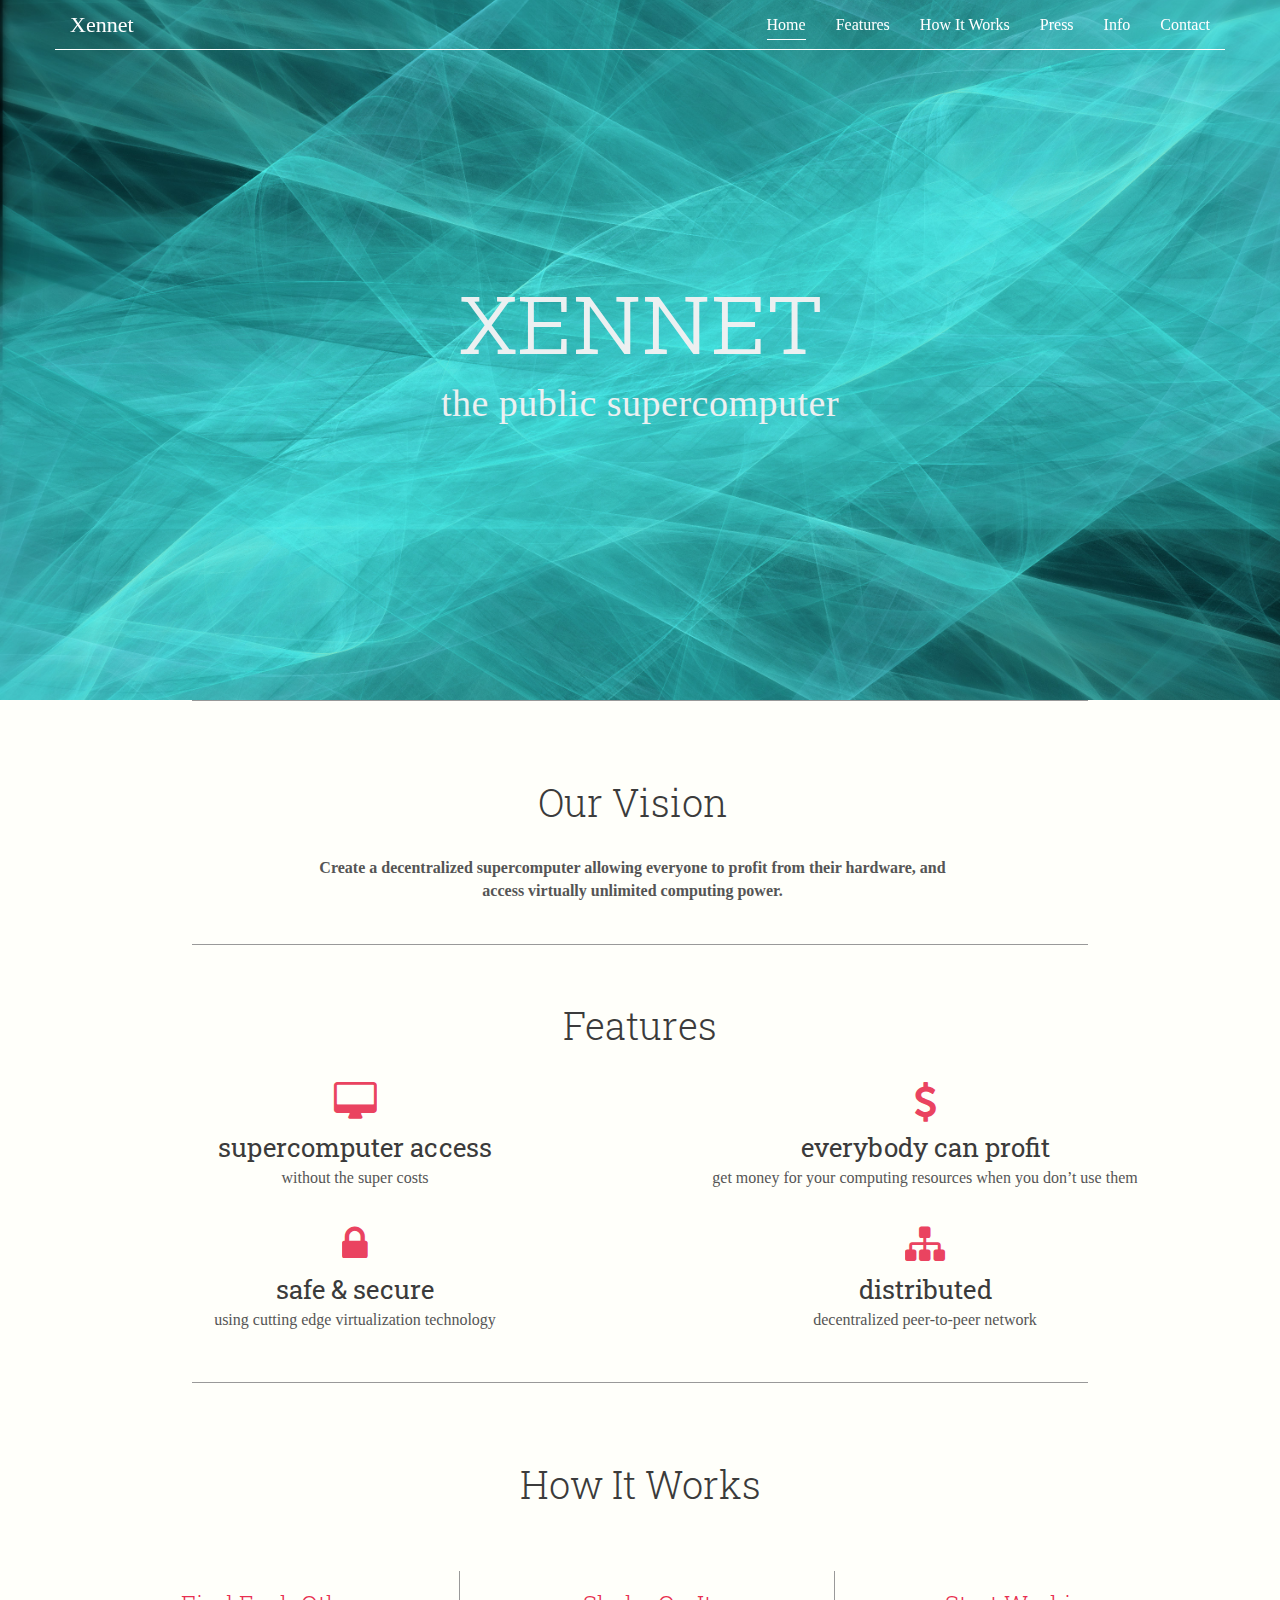
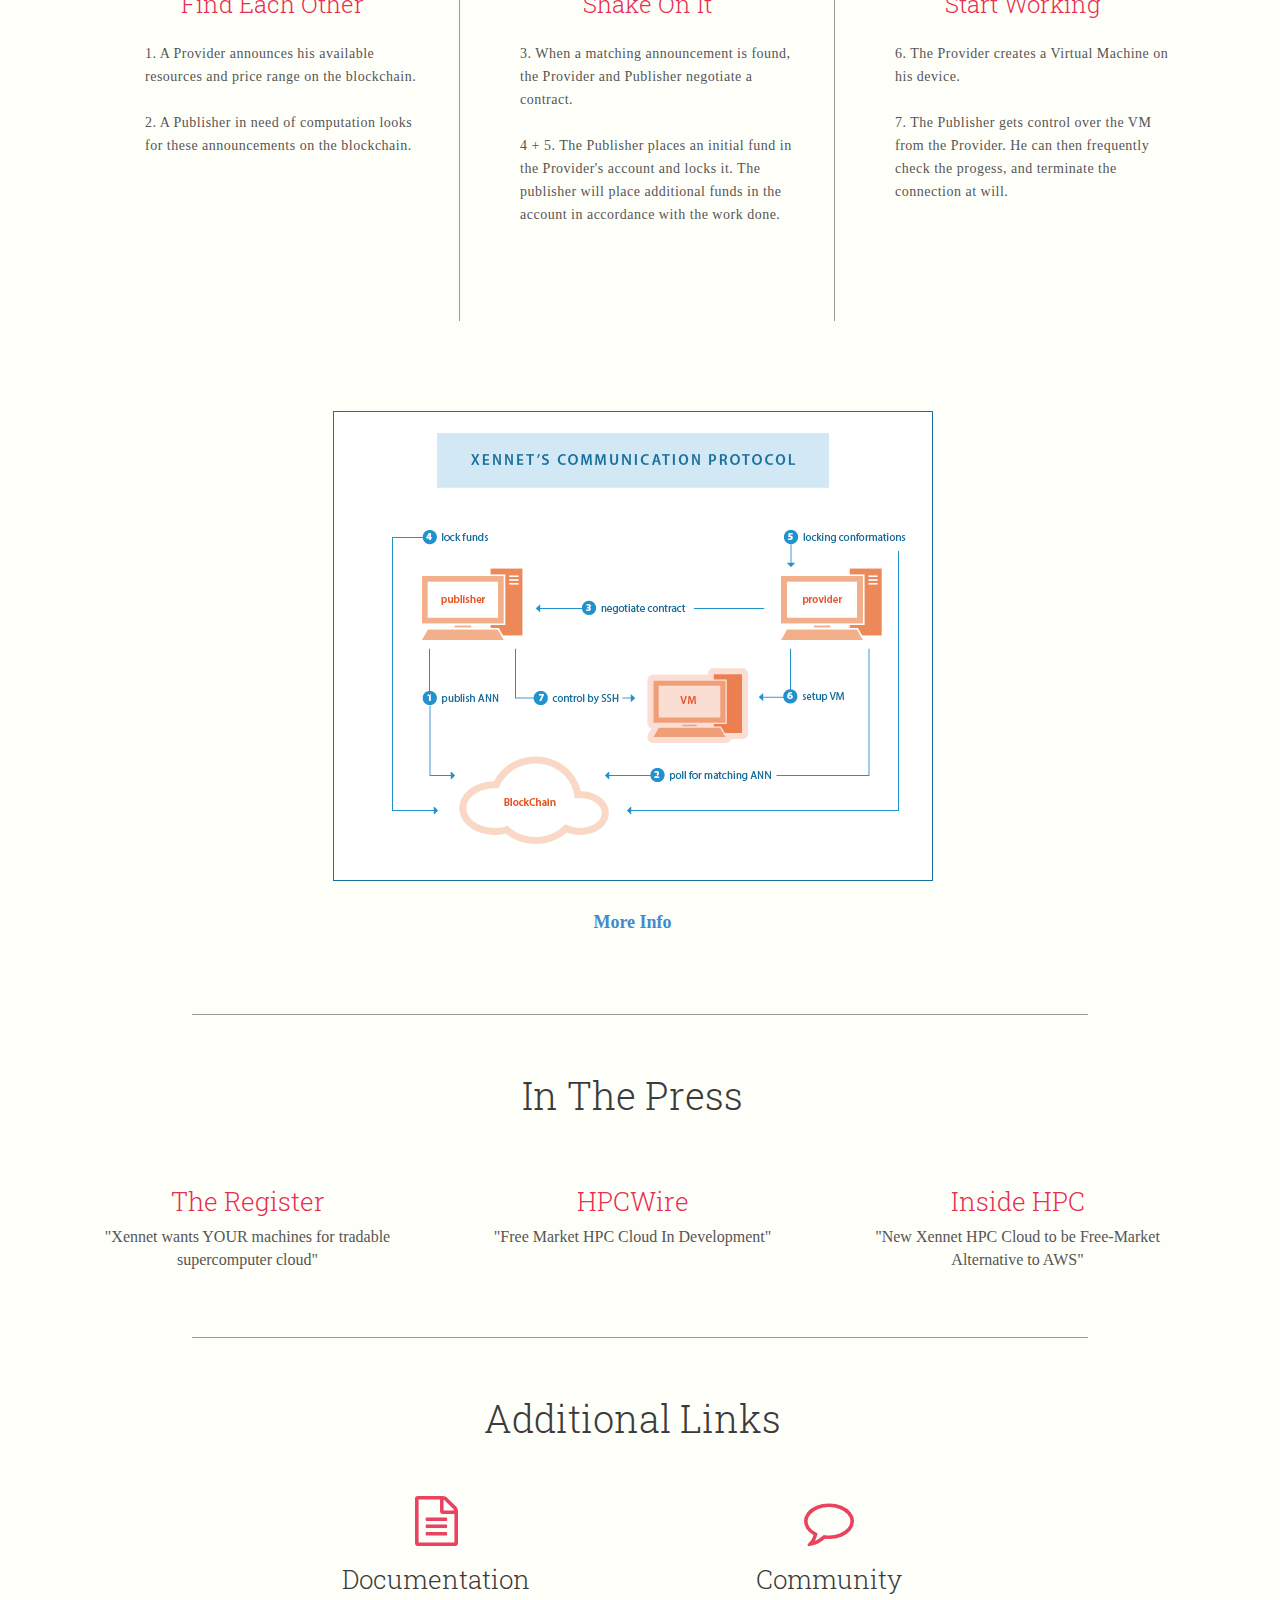
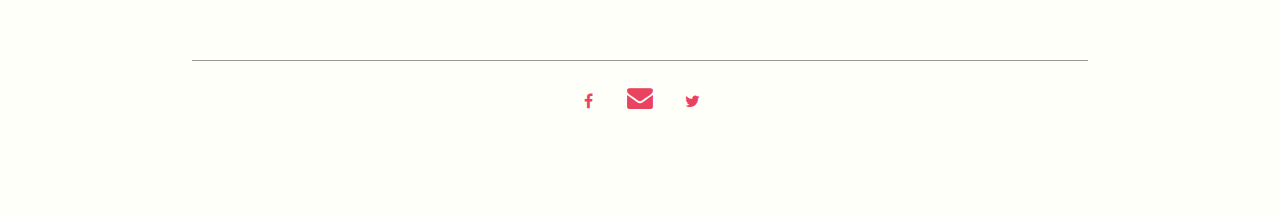
==== commit 2a1d3586: "turquoise" ====
--- a/index.htm
+++ b/index.htm
@@ -18,7 +18,7 @@
 
         <!-- Custom theme styles -->
         <link href="./css/main.css" rel="stylesheet" type="text/css"> <!-- Default theme CSS -->
-        <!-- <link href="./css/icomoon.css" rel="stylesheet" type="text/css"> <!-- Custom icons --> -->
+        <!-- <link href="./css/icomoon.css" rel="stylesheet" type="text/css"> <!-- Custom icons --> 
         <link href="http://maxcdn.bootstrapcdn.com/font-awesome/4.1.0/css/font-awesome.min.css" rel="stylesheet">
         <link href="./css/animate.css" rel="stylesheet" type="text/css"> <!-- For sweet water CSS animations -->
 
@@ -53,18 +53,18 @@
 
                     if (!clicked) {
                         $el.attr('clicked', true);
-                        //$el.find('.bullet-icon').animate({'top': -100, 'opacity': 0}, duration);
-                        $el.find('.bullet-title').animate({'left': '50%', 'opacity': 0}, duration);
-                        $el.find('.bullet-text').animate({'left': '-50%', 'opacity': 0}, duration);
+                        $el.find('.bullet-icon-container').animate({'top': -100, 'opacity': 0}, duration);
+                        $el.find('.bullet-title').animate({'top': -30, 'opacity': 1}, duration);
+                        $el.find('.bullet-text').animate({'top': 100, 'opacity': 0}, duration);
                         //$(this).find('.bullet-content').animate({'opacity': 0}, duration);
 
                         $el.find('.bullet-overlay').delay(duration - 100).animate({'opacity': 1}, duration);
                     }
 
                     else {
-                        //$el.find('.bullet-icon').animate({'top': 0, 'opacity': 1}, duration);
-                        $el.find('.bullet-title').animate({'left': '0', 'opacity': 1}, duration);
-                        $el.find('.bullet-text').animate({'left': '0', 'opacity': 1}, duration);
+                        $el.find('.bullet-icon-container').animate({'top': 0, 'opacity': 1}, duration);
+                        $el.find('.bullet-title').animate({'top': '0', 'opacity': 1}, duration);
+                        $el.find('.bullet-text').animate({'top': '0', 'opacity': 1}, duration);
                         $el.find('.bullet-overlay').animate({'opacity': 0}, duration);
 
                         $el.attr('clicked', false);
@@ -77,15 +77,17 @@
                 if ( !isScrolled && $('body').scrollTop() > coverHeight - 50) {
                     $('.header .header-link').addClass('header-link-scrolled');
                     $('.logo').addClass('header-link-scrolled');
-                    $('.header').addClass('background-color');
+                    //$('.header').addClass('background-color');
+                    $('.header').addClass('header-scrolled');
                     $('.menu-label').addClass('header-link-scrolled');
                     isScrolled = true;
                 }
                 else if (isScrolled && $('body').scrollTop() <= coverHeight - 50) {                 
                     $('.header .header-link').removeClass('header-link-scrolled');
                     $('.logo').removeClass('header-link-scrolled');
-                    $('.header').removeClass('background-color');
-                     $('.menu-label').removeClass('header-link-scrolled');
+                    //$('.header').removeClass('background-color')
+                    $('.header').removeClass('header-scrolled');
+                    $('.menu-label').removeClass('header-link-scrolled');
                     isScrolled = false;
                 }
             }
@@ -103,7 +105,16 @@
 </head>
 
 <body class="animated fadeIn background-color" data-spy="scroll" data-offset="0" data-target="#navbar-main">
-    
+<script>
+      (function(i,s,o,g,r,a,m){i['GoogleAnalyticsObject']=r;i[r]=i[r]||function(){
+      (i[r].q=i[r].q||[]).push(arguments)},i[r].l=1*new Date();a=s.createElement(o),
+      m=s.getElementsByTagName(o)[0];a.async=1;a.src=g;m.parentNode.insertBefore(a,m)
+      })(window,document,'script','//www.google-analytics.com/analytics.js','ga');
+
+      ga('create', 'UA-53293412-1', 'auto');
+      ga('send', 'pageview');
+</script>
+
     
     <!-- Fixed navigation bar starts  -->
     <div id="navbar-main">
@@ -124,7 +135,7 @@
                         <li><a href="#bullet-target" class="header-link smoothScroll">Features</a></li>
                         <li><a href="#works-target" class="header-link smoothScroll">How It Works</a></li>                        
                         <!-- <li><a href="#team" class="header-link smoothScroll">Team</a></li> -->
-                        <li><a href="#press-target" class="header-link smoothScroll">In The Press</a></li>
+                        <li><a href="#press-target" class="header-link smoothScroll">Press</a></li>
                         <li><a href="#links" class="header-link smoothScroll">Info</a></li>
                         <li><a href="#contact" class="header-link smoothScroll">Contact</a></li>
                     </ul>
@@ -138,7 +149,7 @@
     <div class="header-wrap  center" id="home" name="home">
         <header class="clearfix">
             <h1 class="main-title animated fadeInUp">xennet</h1>
-            <p class="animated  fadeInUp">The Public Supercomputer</p>
+            <p class="sub-title animated  fadeInUp">the public supercomputer</p>
         </header>	    
     </div><!-- header ends -->
     
@@ -158,7 +169,7 @@
 
             <div class="col-lg-1"></div>
             <div class="col-lg-10 vision-wrap">
-                <p class="vision-text">Create a decentralized supercomputer allowing everyone to make money from their hardware, and access virtually unlimited computing power.
+                <p class="vision-text">Create a decentralized supercomputer allowing everyone to profit from their hardware, and access virtually unlimited computing power.
 
                 <br>                
             </p>
@@ -178,14 +189,14 @@
     <br>
     
     <h1 class="section-title center">Features</h1>
-    <hr>
+    <!-- <hr> -->
     <br>
     <div class="row bullet-container">            
     	<div class="col-lg-6   bullet clear">
                         <div class="bullet-content">
-                                <div class="bullet-icon-container" style="font-size: 40px">
-                                        <!-- <img class="bullet-icon" src="images/appbar.list.png"> -->
-                                        <i class=" fa fa-cubes"></i>
+                                <div class="bullet-icon-container" style="font-size: 40px">                                        
+                                        <i class=" fa fa-desktop"></i>
+                                        <!-- <i class=" fa fa-cubes"></i> -->
                                 </div>
                                <div class="bullet-title-container">
                                         <h2 class="bullet-title">supercomputer access </h2> 
@@ -198,7 +209,7 @@
 
                        <div class="bullet-overlay">
                            <span class="bullet-overlay-text">
-                                    A simple solution for the rapidly growing 600 $B data industry. Access the biggest supercomputer in the world with a dramatic reduction in costs.
+                                    A simple solution for the rapidly growing $B600 data industry. <br>Access the biggest supercomputer in the world with a dramatic reduction in costs.
                             </span>
                        </div>                    
             </div>
@@ -218,7 +229,7 @@
                         
                        <div class="bullet-overlay">
                            <span class="bullet-overlay-text">
-                                    get money for your computing resources when you don’t use them, anytime and anywhere . Payments are frictionless thanks to micropayments and the 2nd generation of virtualization.
+                                    Get money for your computing resources when you don’t use them, anytime and anywhere. Payments are frictionless thanks to micropayments and the 2nd generation of virtualization.
                             </span>
                        </div>                            	       
     	</div>
@@ -238,7 +249,7 @@
                         
                        <div class="bullet-overlay">
                            <span class="bullet-overlay-text">
-                                    We use cutting-edge virtualization technology to ensure the safety of your data.
+                                    Cutting-edge virtualization technology ensures the safety of your data.
                             </span>
                        </div>              
             </div>
@@ -246,10 +257,11 @@
             <div class="col-lg-6  bullet center">
                    <div class="bullet-content">
                                 <div class="bullet-icon-container">
-                                     <i class=" fa fa-asterisk"></i>
+                                     <i class=" fa fa-sitemap"></i>
+                                     <!-- <i class=" fa fa-asterisk"></i> -->
                                 </div>
                                <div class="bullet-title-container">
-                                        <h2 class="bullet-title">free</h2>
+                                        <h2 class="bullet-title">distributed</h2>
                                 </div>
                                 <div class="bullet-title-container">
                                          <p class="bullet-text">decentralized peer-to-peer network</p>
@@ -258,7 +270,7 @@
                         
                        <div class="bullet-overlay">
                            <span class="bullet-overlay-text">
-                                   Just like Bitcoin, there is no central point of any kind. All network nodes have equal rights and operations. Users will never be taken down by a central point of failure.
+                                   Just like Bitcoin, there is no central point of any kind. <br>All network nodes have equal rights and operations. Users will never be taken down by a central point of failure.
                             </span>
                        </div>          
             </div>
@@ -276,7 +288,7 @@
             <br>
             <br>
             <h1 class="section-title center">How It Works</h1>
-            <hr>
+            <!-- <hr> -->
             
             <div class="feature-wrap  left" name="works">
                 <div class="container works-container">
@@ -315,7 +327,7 @@
                         <br>           
                         <br>
                         <div class="col-lg-12  center info-link-col">
-                                <a class="info-link" href="http://xennet.io" target="_blank">More Info</a>
+                                <a class="info-link" href="./about/index.html" target="_blank">More Info</a>
                         </div>    
                 </div>
                 <div id="press-target"></div>
@@ -332,7 +344,7 @@
             <br>
             <h1 class="section-title center" id="team-title">Meet The Team</h1>
             <p>some text about our team</p>
-            <hr>
+            <!-- <hr> -->
             <br>
             <br>
             <br>
@@ -394,7 +406,7 @@
     <div class="row">
         <h1 class="section-title center" id="press-title">In The Press</h1>
     </div>
-    <hr>
+    <!-- <hr> -->
  <!-- Services/Features section starts here -->
     <div class="container press-container center"  id="press">        
         <div class="row">
@@ -426,12 +438,12 @@
     <div class="row">
         <h1 class="section-title center" id="links-title">Additional Links</h1>
     </div>
-    <hr>
+    <!-- <hr> -->
  <!-- Services/Features section starts here -->
     <div class="container links-container  center"  id="links">        
         <div class="row">
             <div class="col-md-6  callout additional-links-container" id="email-container">
-                <a class="com-link" href="http://xennet.io/" target="_blank">
+                <a class="com-link" href="./about/index.html" target="_blank">
                         <span class="additional-links-icon"><i class=" fa fa-file-text-o"></i></span>
                 </a>
                 <h2>Documentation</h2>
@@ -447,7 +459,7 @@
             </div>-->
                     
             <div class="col-md-6  callout additional-links-container" id="community-container">
-                <a class="com-link" href="https://bitcointalk.org/index.php?topic=736447.new" target="_blank">
+                <a class="com-link" href="https://bitcointalk.org/index.php?topic=736447" target="_blank">
                         <span class="additional-links-icon"><i class=" fa fa-comment-o"></i></span>
                 </a>
                 <h2>Community</h2>
@@ -478,15 +490,15 @@
                 <p>+987 654 321</p> -->
                 <p>
                    
-                    <a class="social-icon-link" href="mailto:xennet.dev@gmail.com" >
-                        <i class="social-icon fa fa-paper-plane" id="email-icon"></i>
+                    
+                     <a class="social-icon-link" href="https://www.facebook.com/xennet" target="_blank">
+                        <i class="social-icon fa fa-facebook"></i>
                         <!-- <img class="social-icon social-icon-fb" src="images/svg/fb.svg"> -->
                         <!-- <object id="social-icon-fb" class="social-icon" data="images/svg/fb.svg" type="image/svg+xml"></object> -->
                     </a>
-                     <a class="social-icon-link" href="https://www.facebook.com/groups/753646387999262/" target="_blank">
-                        <i class="social-icon fa fa-facebook"></i>
-                        <!-- <img class="social-icon social-icon-fb" src="images/svg/fb.svg"> -->
-                        <!-- <object id="social-icon-fb" class="social-icon" data="images/svg/fb.svg" type="image/svg+xml"></object> -->
+                    <a class="social-icon-link" href="mailto:xennet.dev@gmail.com" >
+                        <i class="social-icon fa fa-envelope" id="email-icon"></i>
+                        <!-- <i class="social-icon fa fa-paper-plane" id="email-icon"></i> -->
                     </a>
                     <a class="social-icon-link" href=" https://twitter.com/xennet" target="_blank">
                         <i class="social-icon fa fa-twitter"></i>
--- a/css/main.css
+++ b/css/main.css
@@ -31,16 +31,16 @@
   height: 100%;
 }
 body {
-  font-family: 'Signika', sans-serif;
+  font-family: "Lato";
   line-height: 1.3;
-  font-weight: 300;
+  font-weight: 400;
   font-size: 16px;
   color: #555;
   -webkit-font-smoothing: antialiased;
   -webkit-overflow-scrolling: touch;
 }
 hr {
-  border-top: 1px solid #ccc;
+  /*border-top: 1px solid #ccc;*/
   position: relative;
   display: block;
   margin: 1em 0;
@@ -55,7 +55,7 @@
   left: 40%;
   width: 20%;
   height: 1px;
-  background: #eee;
+  /*background: #eee;*/
 }
 img {
   vertical-align: middle;
@@ -80,31 +80,40 @@
   text-shadow: none;
 }
 .main-title {
+  font-family: 'Roboto Slab', serif;
+}
+.sub-title {
   font-family: "Lato";
 }
 .section-title {
-  font-family: "Lato";
+  font-family: 'Roboto Slab', serif;
 }
 .background-color {
   background-color: #fffffa !important;
 }
 .header-link {
   background-color: transparent !important;
-  color: white;
+  margin: 0 15px;
+  color: #ffffff;
 }
 .header-link:hover {
   color: #77ddff;
 }
 .header-link.header-link-scrolled {
   font-weight: normal !important;
-  color: lightsteelblue;
+  color: white;
 }
 .header-link.header-link-scrolled:hover {
-  color: steelblue;
-}
-.logo.header-link-scrolled,
-.active > .header-link-scrolled {
-  color: lightsteelblue !important;
+  color: #7fe9e4;
+}
+.logo:hover {
+  color: #7fe9e4;
+}
+.logo.header-link-scrolled {
+  color: white;
+}
+.logo.header-link-scrolled:hover {
+  color: #7fe9e4;
 }
 .social-icon {
   width: 48px;
@@ -129,13 +138,21 @@
 h4,
 h5,
 h6 {
-  font-family: 'Raleway', sans-serif;
+  /*font-family: 'Raleway', sans-serif;*/
+  font-family: 'Roboto Slab', serif;
   font-weight: 300;
   color: #3b3b3b;
 }
+h1 {
+  font-size: 38px;
+  /*margin-bottom: 0;*/
+}
+h2 {
+  font-size: 26px;
+}
 p {
   margin-bottom: 25px;
-  line-height: 28px;
+  line-height: 23px;
 }
 .center {
   text-align: center;
@@ -268,6 +285,366 @@
 /* 5 is used for footer section *
 .divider-bg-5 { background-image: url('http://666a658c624a3c03a6b2-25cda059d975d2f318c03e90bcf17c40.r92.cf1.rackcdn.com/unsplash_524000a90aaad_1.JPG'); } 
 /**/
+/*------------------------------------*\
+    $HEADER
+\*------------------------------------*/
+.header.header-scrolled {
+  /*border-bottom: 1px solid @headerMenuDark; */
+  background-color: #1fa8a4;
+}
+.header.header-scrolled .header-container {
+  border-bottom: 0;
+}
+.header-container {
+  height: 50px;
+  /*padding-top: 8px;*/
+  border-bottom: 1px solid #ffffff;
+}
+.header-wrap {
+  /*background-color: @coverColor;*/
+  /*background: url('../images/abstract.jpg');*/
+  background: url('../images/abstract-turq.jpg');
+  /*background: url('http://sangil-test.comze.com/images/circuit-board-2.jpg') no-repeat center top;*/
+  /*background: url('http://666a658c624a3c03a6b2-25cda059d975d2f318c03e90bcf17c40.r92.cf1.rackcdn.com/unsplash_524000a90aaad_1.JPG') no-repeat center top;*/
+  /*background: url('http://openclipart.org/people/tagawa/circuit-board.svg') no-repeat center top;*/
+  padding-top: 40px;
+  margin-top: -50px;
+  height: 750px;
+  width: 100%;
+  -webkit-background-size: 100%;
+  -moz-background-size: 100%;
+  background-size: 100%;
+  -webkit-background-size: cover;
+  -moz-background-size: cover;
+  background-size: cover;
+}
+.header-wrap h1 {
+  font-size: 100px;
+  /*font-weight: bold;*/
+  padding-bottom: 10px;
+  margin-top: 270px;
+  color: #ecf0f1;
+  font-variant: small-caps;
+}
+.header-wrap p {
+  font-size: 38px;
+  font-weight: 300;
+  line-height: 26px;
+  letter-spacing: 0.5px;
+  color: #ecf0f1;
+}
+/*------------------------------------*\
+    $NAVIGATION
+\*------------------------------------*/
+.top-nav-collapse {
+  margin: 40px 0;
+}
+.logo {
+  font-size: 22px;
+  /*color: #34495e;*/
+  color: white;
+}
+.icon-menu {
+  /*font-size: 20px;
+    color: #34495e;*/
+  color: white;
+}
+.menu-label {
+  color: white;
+}
+.navbar-default {
+  background-color: #dadada;
+  border-color: transparent;
+}
+.navbar-toggle {
+  border: 0px solid transparent;
+  border-color: transparent;
+}
+.navbar-inverse .navbar-nav > .active > a,
+.navbar-inverse .navbar-nav > .active > a:hover,
+.navbar-inverse .navbar-nav > .active > a:focus {
+  /*color: #999;*/
+  /*color: #fff;*/
+  background-color: transparent;
+  border-bottom: 1px solid white;
+  /*font-weight: 500;*/
+}
+.navbar-inverse .navbar-collapse {
+  border-color: #ddd;
+}
+.navbar-inverse .navbar-toggle:hover,
+.navbar-inverse .navbar-toggle:focus {
+  /*background-color: transparent;*/
+}
+.navbar-default .navbar-nav > li > a:hover,
+.navbar-default .navbar-nav > li > a:focus {
+  /*background-color: #16a085;*/
+  /*color: white;*/
+}
+.navbar-inverse {
+  /*background-color: rgba(255, 255, 255, 0.9);*/
+  /*background-color: rgba(70, 30, 170, 1);*/
+  -webkit-backface-visibility: hidden;
+  -webkit-transform: translateZ(0);
+}
+.navbar-brand {
+  line-height: 19px;
+}
+.navbar-fixed-top {
+  border-width: 0 0 0;
+}
+.navbar-inverse .navbar-nav > li > a:hover,
+.navbar-inverse .navbar-nav > li > a:focus {
+  /*color: #7e7e7e;*/
+  /*color: #7df;*/
+}
+/* override bootstrap.css */
+.navbar-inverse .navbar-nav > li > a {
+  /*color: #a9a9a9;*/
+  /*color: #ccc;
+    font-weight: bold;*/
+  /*color: white;*/
+}
+/*------------------------------------*\
+    $VISION
+\*------------------------------------*/
+.vision-wrap {
+  text-align: center;
+}
+.vision-text {
+  width: 70%;
+  margin: auto;
+  font-size: 16px;
+  font-weight: bold;
+}
+/*------------------------------------*\
+    $BULLETS
+\*------------------------------------*/
+.bullet-container {
+  /*width: 70%;*/
+  margin: auto;
+}
+.bullet {
+  margin-bottom: 20px;
+}
+.bullet-content {
+  opacity: 0;
+  z-index: 2;
+  /*border: 1px solid red;*/
+}
+.bullet-icon-container,
+.bullet-title-container,
+.bullet-text-container {
+  position: relative;
+  margin: auto;
+  /*border: 1px solid red;*/
+  z-index: 10;
+  cursor: pointer;
+}
+.bullet-icon-container {
+  font-size: 40px;
+  width: 76px;
+  height: 56px;
+}
+.bullet-title-container {
+  height: 33px;
+  text-align: center;
+}
+.bullet-text-container {
+  height: 28px;
+}
+.bullet-icon {
+  /*position: absolute;
+    top: 0;
+    left: 0;*/
+  cursor: pointer;
+}
+i {
+  color: #e82f50;
+  cursor: pointer;
+  opacity: 0.9;
+}
+i:hover {
+  opacity: 0.5;
+}
+/*.bullet-icon:hover {
+    color: #7df;
+}*/
+.bullet-title {
+  position: absolute;
+  top: 0;
+  width: 100%;
+  margin: auto;
+  font-family: 'Roboto Slab', serif;
+  font-weight: 400;
+  cursor: pointer;
+  /*width: 50%;*/
+  /*float: right;*/
+}
+.bullet-text {
+  position: absolute;
+  top: 0;
+  left: 0;
+  width: 100%;
+  cursor: pointer;
+  /*width: 50%;*/
+  /*float: right;   */
+}
+.bullet-overlay {
+  position: absolute;
+  top: 0;
+  left: 0;
+  width: 100%;
+  opacity: 0;
+  padding: 60px 20px 0px;
+  margin: 0;
+  cursor: pointer;
+  height: 120px;
+  /*text-align: left !important;        */
+}
+.bullet-overlay-text {
+  text-align: left !important;
+}
+/*------------------------------------*\
+    $SERVICES-WRAP
+\*------------------------------------*/
+.services-wrap {
+  padding-top: 65px;
+  margin-top: 0px;
+  /*background-color: #fff;*/
+}
+.services-wrap p {
+  padding: 15px 0 15px 0;
+  margin: 0 50px 0 50px;
+  letter-spacing: 1px;
+}
+.services-wrap .icon {
+  font-size: 55px;
+  line-height: 30px;
+  margin-bottom: 10px;
+}
+.services-wrap .callout {
+  margin-bottom: 20px;
+}
+/*------------------------------------*\
+    $FEATURE-WRAP
+\*------------------------------------*/
+.feature-wrap {
+  padding-top: 15px;
+  margin-top: 0px;
+  /*background-color: #fff;*/
+}
+.feature-wrap h2 {
+  padding: 0px 0 5px 0;
+  margin: 0 50px 0 50px;
+}
+.feature-wrap p {
+  padding: 15px 0 15px 0;
+  margin: 0 10px 0 40px;
+  /*letter-spacing: 1px;*/
+  text-align: left;
+  letter-spacing: 0.5px;
+}
+/*------------------------------------*\
+    $DIAGRAMS
+\*------------------------------------*/
+.feature-wrap#diagram {
+  margin-bottom: 40px;
+}
+h2.diagram-title {
+  margin-top: 20px;
+  text-align: center;
+  font-size: 26px;
+}
+.diagram-text {
+  text-align: center;
+}
+.diagram-img {
+  margin-top: 20px;
+  margin-bottom: 40px;
+  max-height: 400px;
+}
+#diagram {
+  padding-top: 0;
+}
+/*------------------------------------*\
+    $COPYRIGHT-WRAP
+\*------------------------------------*/
+.copyright {
+  /*background-color: #2c3e50;*/
+  /*background-color: rgba(70, 30, 170, 1);*/
+  padding: 25px 0 20px 0;
+  margin-top: 0;
+}
+.copyright h5 {
+  color: #f4f4f4;
+}
+.additional-links-container h2 {
+  margin-top: 10px;
+}
+.additional-links-icon {
+  font-size: 50px;
+}
+.links-container {
+  margin-top: 40px;
+}
+#email-container {
+  padding-left: 200px;
+}
+#community-container {
+  padding-right: 200px;
+}
+/**********   FLIP *****************/
+.works-container {
+  margin-top: 40px;
+}
+#works #col-works {
+  margin-bottom: 90px;
+}
+#works h3 {
+  text-align: center;
+  color: steelblue;
+}
+#works .col-sm-4 {
+  height: 350px;
+  padding: 0 20px;
+  /*font-weight: bold;*/
+  font-size: 14px;
+}
+#works .col-left,
+#works .col-middle {
+  border-right: 1px solid #999;
+}
+.image-works {
+  height: 500px;
+}
+#image-works-1 {
+  background: url('../images/ann3.jpg') no-repeat top;
+}
+#works .works-section-title {
+  /*color: #FF9933;*/
+  color: #e82f50;
+}
+/*------------------------------------*\
+    $PRESS
+\*------------------------------------*/
+.press-container {
+  margin-top: 40px;
+}
+.press-article-title a {
+  width: 60px;
+  padding: 10px;
+  font-size: 26px;
+  /*background-color: steelblue;
+        color: white;*/
+  font-family: 'Roboto Slab', serif;
+  /*font-weight: bold;*/
+  color: #e82f50;
+  /*color: #FF9933;*/
+}
+.press-article-title a:hover {
+  opacity: 0.5;
+}
 /*------------------------------------*\
     $FOOTER
 \*------------------------------------*/
@@ -307,351 +684,6 @@
   /*background-color: rgba(70, 30, 170, 0.7);*/
 }
 /*------------------------------------*\
-    $NAVIGATION
-\*------------------------------------*/
-.top-nav-collapse {
-  margin: 40px 0;
-}
-.logo {
-  font-size: 22px;
-  /*color: #34495e;*/
-  color: white;
-}
-.icon-menu {
-  /*font-size: 20px;
-    color: #34495e;*/
-  color: white;
-}
-.menu-label {
-  color: white;
-}
-.navbar-default {
-  background-color: #dadada;
-  border-color: transparent;
-}
-.navbar-toggle {
-  border: 0px solid transparent;
-  border-color: transparent;
-}
-.navbar-inverse .navbar-nav > .active > a,
-.navbar-inverse .navbar-nav > .active > a:hover,
-.navbar-inverse .navbar-nav > .active > a:focus {
-  /*color: #999;*/
-  /*color: #fff;*/
-  background-color: transparent;
-  /*font-weight: 500;*/
-}
-.navbar-inverse .navbar-collapse {
-  border-color: #ddd;
-}
-.navbar-inverse .navbar-toggle:hover,
-.navbar-inverse .navbar-toggle:focus {
-  /*background-color: transparent;*/
-}
-.navbar-default .navbar-nav > li > a:hover,
-.navbar-default .navbar-nav > li > a:focus {
-  /*background-color: #16a085;*/
-  /*color: white;*/
-}
-.navbar-inverse {
-  /*background-color: rgba(255, 255, 255, 0.9);*/
-  /*background-color: rgba(70, 30, 170, 1);*/
-  -webkit-backface-visibility: hidden;
-  -webkit-transform: translateZ(0);
-}
-.navbar-brand {
-  line-height: 19px;
-}
-.navbar-fixed-top {
-  border-width: 0 0 0;
-}
-.navbar-inverse .navbar-nav > li > a:hover,
-.navbar-inverse .navbar-nav > li > a:focus {
-  /*color: #7e7e7e;*/
-  /*color: #7df;*/
-}
-/* override bootstrap.css */
-.navbar-inverse .navbar-nav > li > a {
-  /*color: #a9a9a9;*/
-  /*color: #ccc;
-    font-weight: bold;*/
-  /*color: white;*/
-}
-/*------------------------------------*\
-    $HEADER
-\*------------------------------------*/
-.header-container {
-  height: 70px;
-  padding-top: 8px;
-  border-bottom: 1px solid steelblue;
-}
-.header-wrap {
-  background: url('../images/abstract.jpg');
-  /*background: url('http://sangil-test.comze.com/images/circuit-board-2.jpg') no-repeat center top;*/
-  /*background: url('http://666a658c624a3c03a6b2-25cda059d975d2f318c03e90bcf17c40.r92.cf1.rackcdn.com/unsplash_524000a90aaad_1.JPG') no-repeat center top;*/
-  /*background: url('http://openclipart.org/people/tagawa/circuit-board.svg') no-repeat center top;*/
-  padding-top: 40px;
-  margin-top: -50px;
-  height: 750px;
-  width: 100%;
-  -webkit-background-size: 100%;
-  -moz-background-size: 100%;
-  background-size: 100%;
-  -webkit-background-size: cover;
-  -moz-background-size: cover;
-  background-size: cover;
-}
-.header-wrap h1 {
-  font-size: 100px;
-  /*font-weight: bold;*/
-  padding-bottom: 10px;
-  margin-top: 270px;
-  color: #ecf0f1;
-  font-variant: small-caps;
-}
-.header-wrap p {
-  font-size: 38px;
-  font-weight: 300;
-  line-height: 26px;
-  letter-spacing: 0.5px;
-  color: #ecf0f1;
-}
-/*------------------------------------*\
-    $VISION
-\*------------------------------------*/
-.vision-wrap {
-  text-align: center;
-}
-.vision-text {
-  width: 70%;
-  margin: auto;
-  font-size: 16px;
-  font-weight: bold;
-}
-/*------------------------------------*\
-    $BULLETS
-\*------------------------------------*/
-.bullet-container {
-  /*width: 70%;*/
-  margin: auto;
-}
-.bullet {
-  margin-bottom: 20px;
-}
-.bullet-content {
-  opacity: 0;
-  z-index: 2;
-  /*border: 1px solid red;*/
-}
-.bullet-icon-container,
-.bullet-title-container,
-.bullet-text-container {
-  position: relative;
-  margin: auto;
-  /*border: 1px solid red;*/
-  z-index: 10;
-}
-.bullet-icon-container {
-  font-size: 40px;
-  width: 76px;
-  height: 56px;
-}
-.bullet-title-container {
-  height: 33px;
-  text-align: center;
-}
-.bullet-text-container {
-  height: 28px;
-}
-.bullet-icon {
-  /*position: absolute;
-    top: 0;
-    left: 0;*/
-  cursor: pointer;
-}
-i {
-  color: #ff8f03;
-  cursor: pointer;
-  opacity: 0.9;
-}
-i:hover {
-  opacity: 0.5;
-}
-/*.bullet-icon:hover {
-    color: #7df;
-}*/
-.bullet-title {
-  position: absolute;
-  top: 0;
-  width: 100%;
-  margin: auto;
-  font-family: "Lato";
-  font-weight: 400;
-  /*width: 50%;*/
-  /*float: right;*/
-}
-.bullet-text {
-  position: absolute;
-  top: 0;
-  left: 0;
-  width: 100%;
-  /*width: 50%;*/
-  /*float: right;   */
-}
-.bullet-overlay {
-  position: absolute;
-  top: 0;
-  left: 0;
-  /*height: 0;*/
-  opacity: 0;
-  padding: 60px 20px 0px;
-  margin: 0;
-  cursor: pointer;
-  height: 120px;
-  text-align: left !important;
-}
-.bullet-overlay-text {
-  text-align: left !important;
-}
-/*------------------------------------*\
-    $SERVICES-WRAP
-\*------------------------------------*/
-.services-wrap {
-  padding-top: 65px;
-  margin-top: 0px;
-  /*background-color: #fff;*/
-}
-.services-wrap p {
-  padding: 15px 0 15px 0;
-  margin: 0 50px 0 50px;
-  letter-spacing: 1px;
-}
-.services-wrap .icon {
-  font-size: 55px;
-  line-height: 30px;
-  margin-bottom: 10px;
-}
-.services-wrap .callout {
-  margin-bottom: 20px;
-}
-/*------------------------------------*\
-    $FEATURE-WRAP
-\*------------------------------------*/
-.feature-wrap {
-  padding-top: 15px;
-  margin-top: 0px;
-  /*background-color: #fff;*/
-}
-.feature-wrap h2 {
-  padding: 0px 0 5px 0;
-  margin: 0 50px 0 50px;
-}
-.feature-wrap p {
-  padding: 15px 0 15px 0;
-  margin: 0 50px 0 50px;
-  letter-spacing: 1px;
-}
-/*------------------------------------*\
-    $DIAGRAMS
-\*------------------------------------*/
-.feature-wrap#diagram {
-  margin-bottom: 40px;
-}
-h2.diagram-title {
-  margin-top: 20px;
-  text-align: center;
-  font-size: 26px;
-}
-.diagram-text {
-  text-align: center;
-}
-.diagram-img {
-  margin-top: 20px;
-  margin-bottom: 40px;
-  max-height: 400px;
-}
-#diagram {
-  padding-top: 0;
-}
-/*------------------------------------*\
-    $COPYRIGHT-WRAP
-\*------------------------------------*/
-.copyright {
-  /*background-color: #2c3e50;*/
-  /*background-color: rgba(70, 30, 170, 1);*/
-  padding: 25px 0 20px 0;
-  margin-top: 0;
-}
-.copyright h5 {
-  color: #f4f4f4;
-}
-.additional-links-container h2 {
-  margin-top: 10px;
-}
-.additional-links-icon {
-  font-size: 50px;
-}
-.links-container {
-  margin-top: 40px;
-}
-#email-container {
-  padding-left: 200px;
-}
-#community-container {
-  padding-right: 200px;
-}
-/**********   FLIP *****************/
-.works-container {
-  margin-top: 40px;
-}
-#works #col-works {
-  margin-bottom: 90px;
-}
-#works h3 {
-  text-align: center;
-  color: steelblue;
-}
-#works .col-sm-4 {
-  height: 350px;
-  padding: 0 20px;
-  /*font-weight: bold;*/
-  font-size: 14px;
-}
-#works .col-left,
-#works .col-middle {
-  border-right: 1px solid #999;
-}
-.image-works {
-  height: 500px;
-}
-#image-works-1 {
-  background: url('../images/ann3.jpg') no-repeat top;
-}
-#works .works-section-title {
-  /*color: #FF9933;*/
-  color: #ff8f03;
-}
-/*------------------------------------*\
-    $PRESS
-\*------------------------------------*/
-.press-container {
-  margin-top: 40px;
-}
-.press-article-title a {
-  width: 60px;
-  padding: 10px;
-  font-size: 26px;
-  /*background-color: steelblue;
-        color: white;*/
-  font-family: "Lato";
-  /*font-weight: bold;*/
-  color: #ff8f03;
-  /*color: #FF9933;*/
-}
-.press-article-title a:hover {
-  opacity: 0.5;
-}
-/*------------------------------------*\
     $MEDIA-QUERIES
 \*------------------------------------*/
 @media screen and (max-width: 1050px), screen and (max-device-width: 1050px) {
@@ -702,9 +734,6 @@
     font-size: 32px;
     line-height: 34px;
   }
-  .works-section-text {
-    text-align: center;
-  }
   img.diagram-img {
     max-width: 250px !important;
   }
@@ -718,3 +747,11 @@
     margin-top: 0;
   }
 }
+@media screen and (max-width: 450px) {
+  .bullet {
+    margin-bottom: 70px;
+  }
+  .bullet-title {
+    font-size: 24px;
+  }
+}
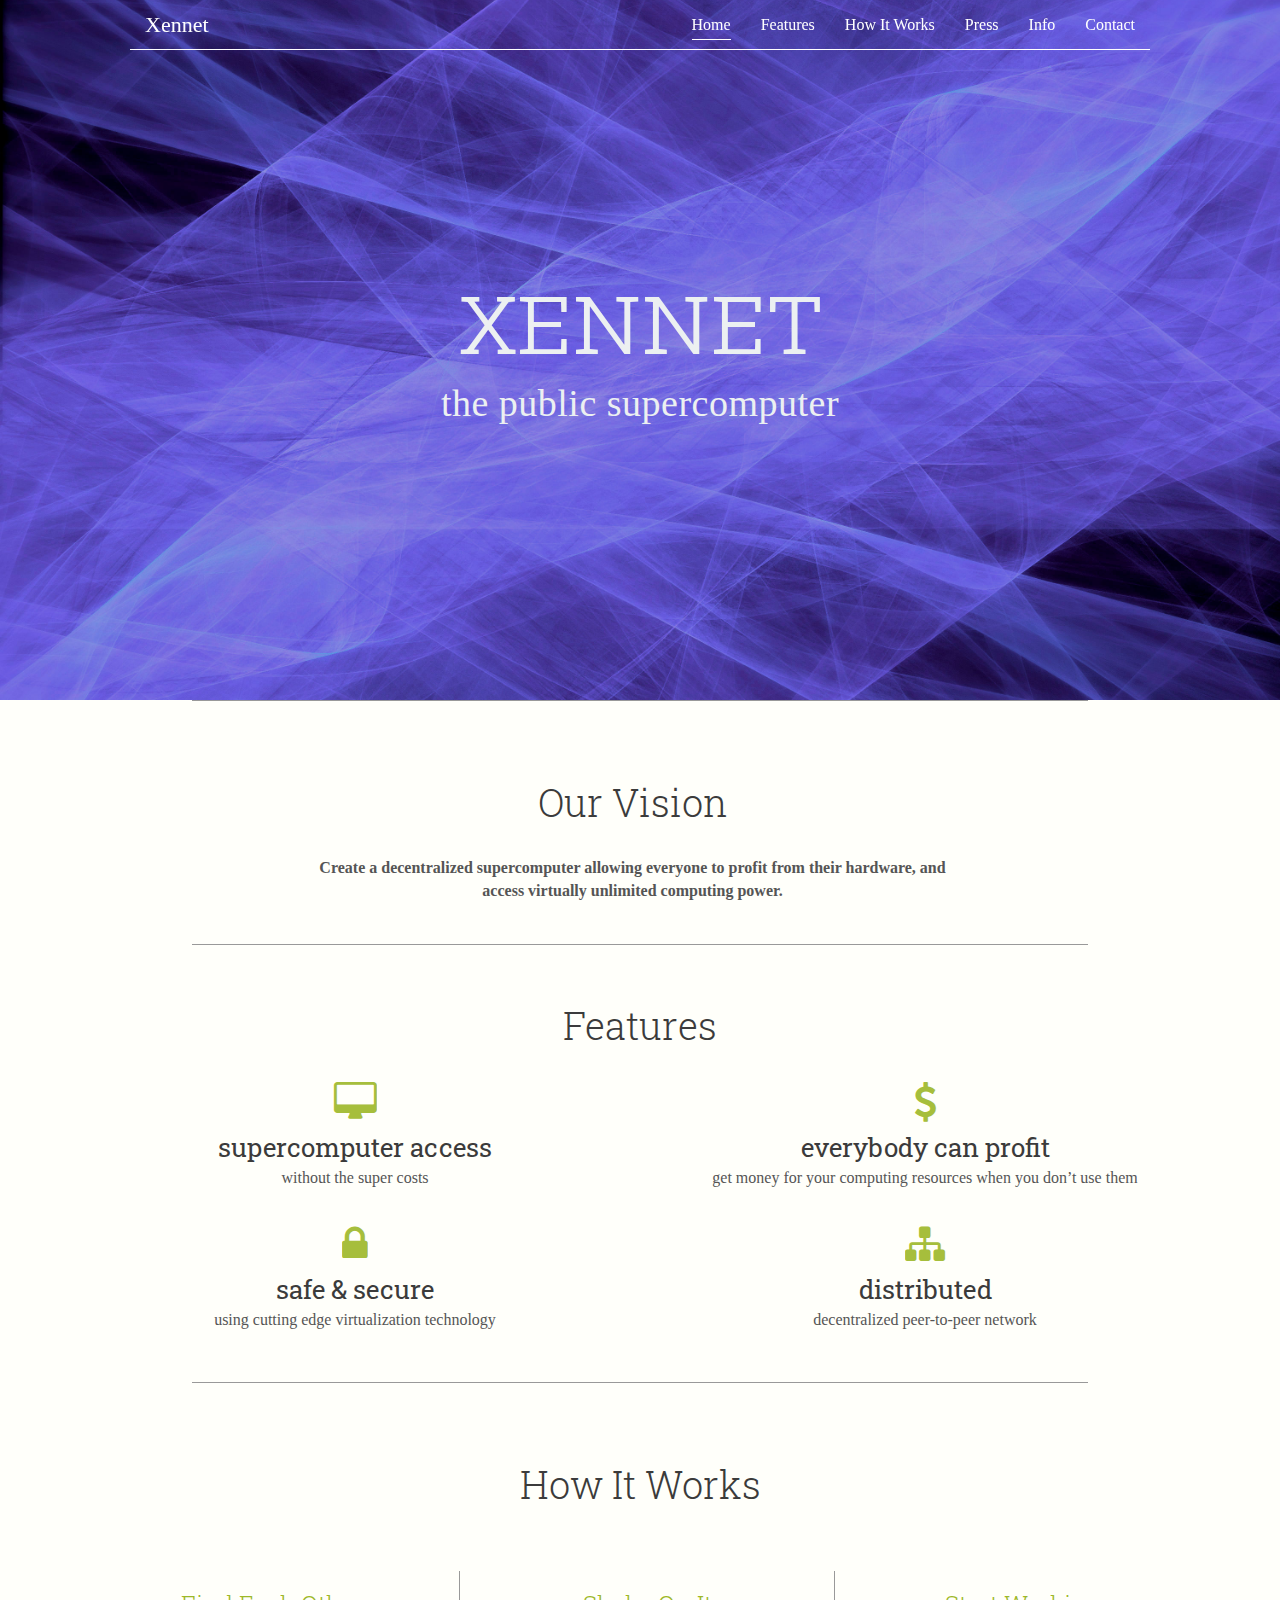
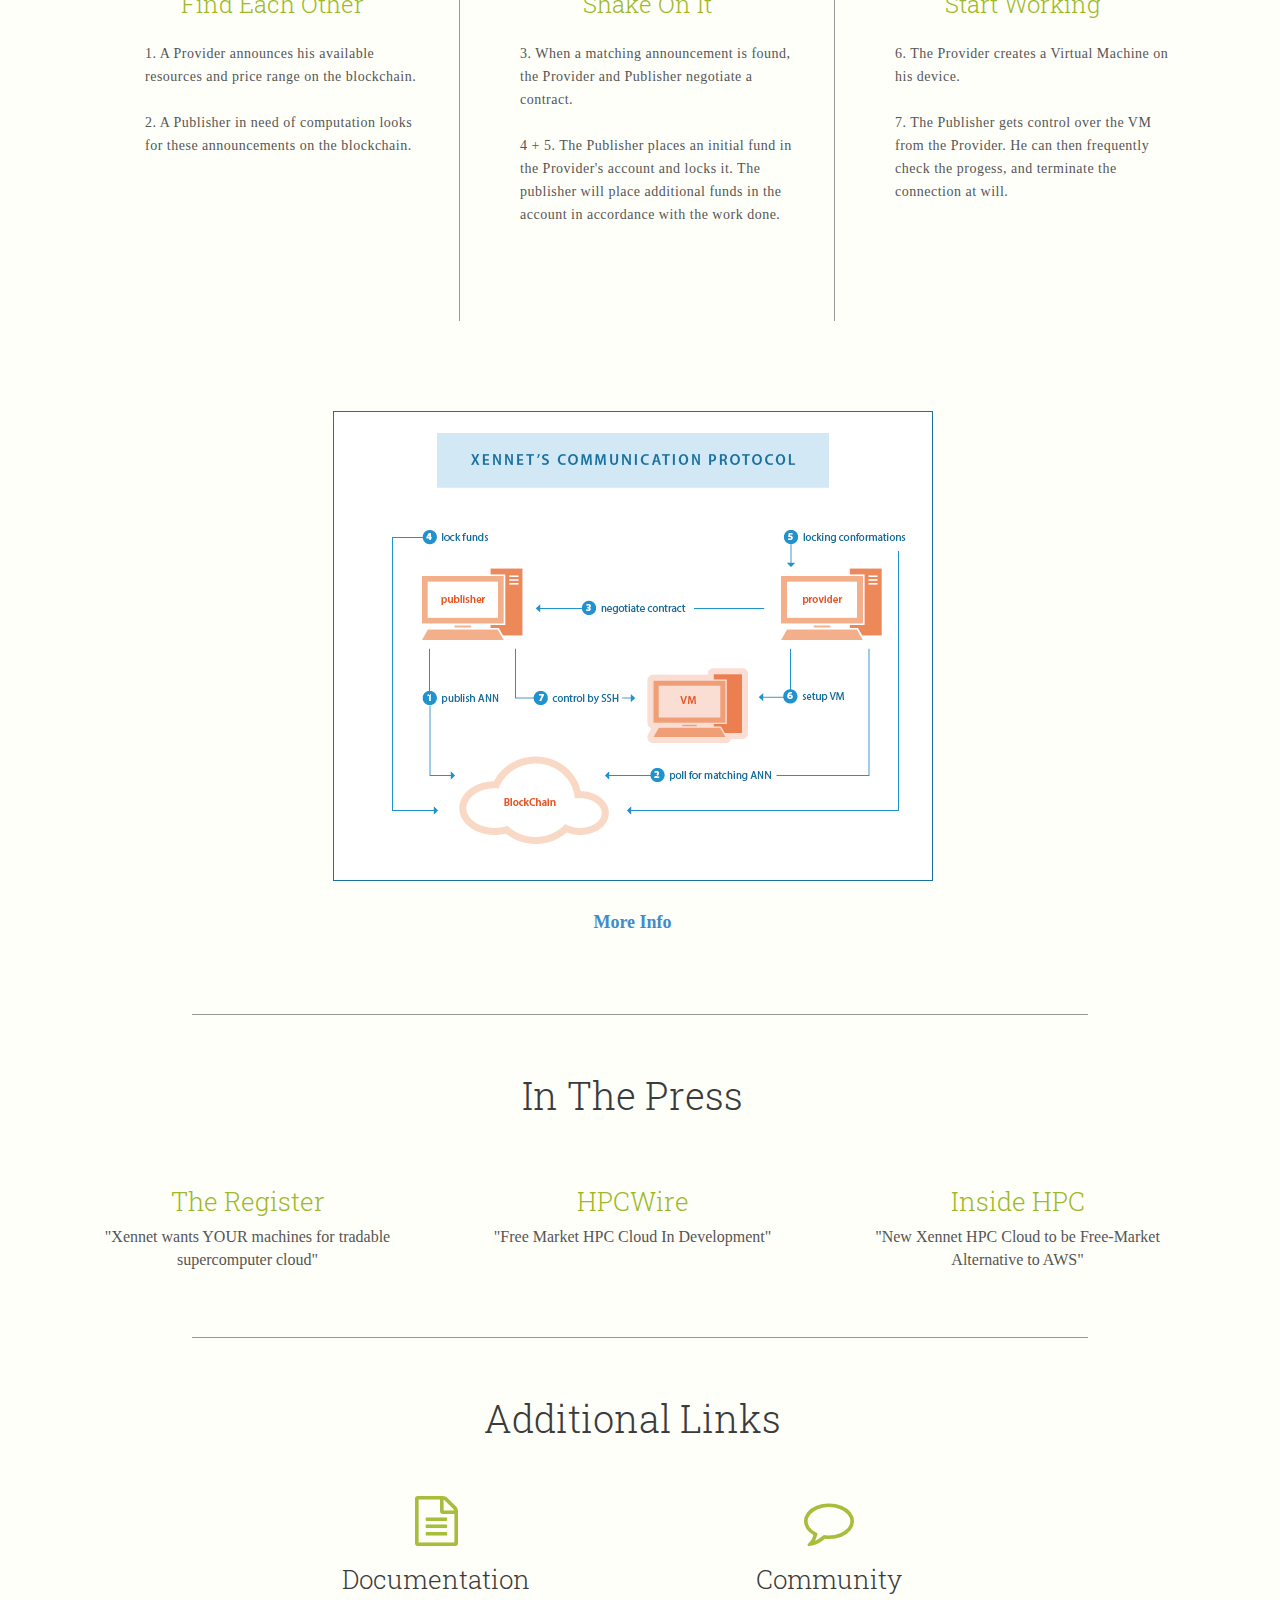
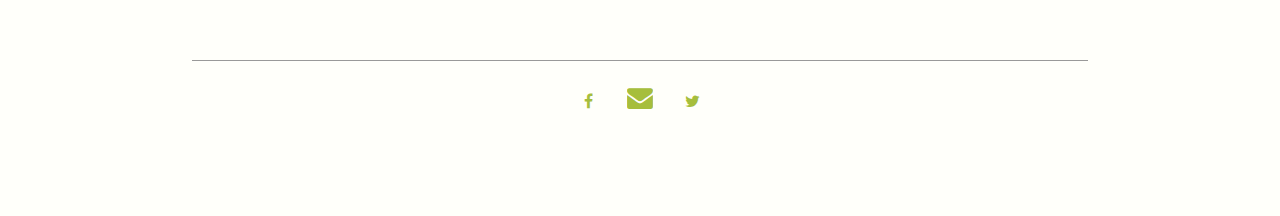
==== commit a4174dc6: "about, header fixes" ====
--- a/index.htm
+++ b/index.htm
@@ -17,8 +17,8 @@
         <link href="./css/bootstrap.css" rel="stylesheet" type="text/css">
 
         <!-- Custom theme styles -->
-        <link href="./css/main.css" rel="stylesheet" type="text/css"> <!-- Default theme CSS -->
-        <!-- <link href="./css/icomoon.css" rel="stylesheet" type="text/css"> <!-- Custom icons --> 
+        <link href="./css/main.css" rel="stylesheet" type="text/css"> 
+        <!-- <link href="./css/icomoon.css" rel="stylesheet" type="text/css">  --> 
         <link href="http://maxcdn.bootstrapcdn.com/font-awesome/4.1.0/css/font-awesome.min.css" rel="stylesheet">
         <link href="./css/animate.css" rel="stylesheet" type="text/css"> <!-- For sweet water CSS animations -->
 
@@ -38,27 +38,30 @@
         <![endif]-->
     <style type="text/css"></style>
 <script type="text/javascript" >
+        var id,
+              coverHeight;
+
         $('document').ready(function() {
-            var duration = 300,
-                    hover = false,
-                    coverHeight = $('.header-wrap').height();
-
+            var   duration = 300,
+                    hover = false;
+                                       
             var backgroundColor = '#fffffa',
+                  headerWidth = '85%',
                   isScrolled = false;//$('body').scrollTop() > coverHeight - 50;          
 
-            var bulletCLick = function() {
+            var bulletClick = function() {
                     //var $el = $(this).parent().parent();
-                    var $el = $(this).parent(),
+                    var    $el = $(this).hasClass('bullet') ? $(this) : $(this).parent(),
                             clicked = $el.attr('clicked') === 'true' ? true : false;
 
                     if (!clicked) {
                         $el.attr('clicked', true);
-                        $el.find('.bullet-icon-container').animate({'top': -100, 'opacity': 0}, duration);
+                        $el.find('.bullet-icon-container').animate({'top': -50, 'opacity': 0}, duration);
                         $el.find('.bullet-title').animate({'top': -30, 'opacity': 1}, duration);
-                        $el.find('.bullet-text').animate({'top': 100, 'opacity': 0}, duration);
+                        $el.find('.bullet-text').animate({'top': 50, 'opacity': 0}, duration);
                         //$(this).find('.bullet-content').animate({'opacity': 0}, duration);
 
-                        $el.find('.bullet-overlay').delay(duration - 100).animate({'opacity': 1}, duration);
+                        $el.find('.bullet-overlay').delay(duration - 50).animate({'opacity': 1}, duration);
                     }
 
                     else {
@@ -73,26 +76,37 @@
             };            
 
             var scrolled = function() {
-                
-                if ( !isScrolled && $('body').scrollTop() > coverHeight - 50) {
+                        
+                var scrollTop = $(document).scrollTop();
+
+                if ( !isScrolled && scrollTop > coverHeight - 20) {
                     $('.header .header-link').addClass('header-link-scrolled');
                     $('.logo').addClass('header-link-scrolled');
                     //$('.header').addClass('background-color');
                     $('.header').addClass('header-scrolled');
                     $('.menu-label').addClass('header-link-scrolled');
                     isScrolled = true;
+
+                    $('.header-container').animate({'width': '100%'});
                 }
-                else if (isScrolled && $('body').scrollTop() <= coverHeight - 50) {                 
+                else if (isScrolled && scrollTop <= coverHeight - 20) {                 
                     $('.header .header-link').removeClass('header-link-scrolled');
                     $('.logo').removeClass('header-link-scrolled');
                     //$('.header').removeClass('background-color')
                     $('.header').removeClass('header-scrolled');
                     $('.menu-label').removeClass('header-link-scrolled');
                     isScrolled = false;
+
+                    $('.header-container').animate({'width': headerWidth});
                 }
             }
 
-            $('.bullet-content').click(bulletCLick);
+            coverHeight = $('.header-wrap').height();
+
+            $('.header-container').css({'width': headerWidth});
+
+            $('.bullet').click(bulletClick);
+            //$('.bullet-content').click(bulletClick);
 
             $('.bullet-content').animate({'opacity': 1}, duration);
             
@@ -100,6 +114,23 @@
             
             scrolled();
         });
+
+        /////////////////////////////////////////////////////////////
+        // Global Event Handlers
+        /////////////////////////////////////////////////////////////
+        $(window).resize(function() {
+            clearTimeout(id);
+            id = setTimeout(doneResizing, 500);
+            
+        }); 
+
+        /////////////////////////////////////////////////////////////
+        // Private Methods
+        /////////////////////////////////////////////////////////////   
+        function doneResizing(){
+            coverHeight = $('.header-wrap').height();             
+        }
+
 </script>
 
 </head>
@@ -327,7 +358,7 @@
                         <br>           
                         <br>
                         <div class="col-lg-12  center info-link-col">
-                                <a class="info-link" href="./about/index.html" target="_blank">More Info</a>
+                                <a class="info-link" href="about/index.html" target="_blank">More Info</a>
                         </div>    
                 </div>
                 <div id="press-target"></div>
@@ -430,7 +461,7 @@
     </div><!-- services/features section ends   
 
 
-<!-- #4 Divider with few words/quote -->
+<!--  Divider with few words/quote -->
     <section class="divider  divider-bg-4  center">
     </section><!-- #4 divider ends -->  
     
@@ -443,7 +474,7 @@
     <div class="container links-container  center"  id="links">        
         <div class="row">
             <div class="col-md-6  callout additional-links-container" id="email-container">
-                <a class="com-link" href="./about/index.html" target="_blank">
+                <a class="com-link" href="about/index.html" target="_blank">
                         <span class="additional-links-icon"><i class=" fa fa-file-text-o"></i></span>
                 </a>
                 <h2>Documentation</h2>
--- a/css/main.css
+++ b/css/main.css
@@ -97,23 +97,23 @@
   color: #ffffff;
 }
 .header-link:hover {
-  color: #77ddff;
+  color: #be9dff;
 }
 .header-link.header-link-scrolled {
   font-weight: normal !important;
   color: white;
 }
 .header-link.header-link-scrolled:hover {
-  color: #7fe9e4;
+  color: #be9dff;
 }
 .logo:hover {
-  color: #7fe9e4;
+  color: #be9dff;
 }
 .logo.header-link-scrolled {
   color: white;
 }
 .logo.header-link-scrolled:hover {
-  color: #7fe9e4;
+  color: #be9dff;
 }
 .social-icon {
   width: 48px;
@@ -288,9 +288,12 @@
 /*------------------------------------*\
     $HEADER
 \*------------------------------------*/
+.header {
+  padding: 0 40px;
+}
 .header.header-scrolled {
   /*border-bottom: 1px solid @headerMenuDark; */
-  background-color: #1fa8a4;
+  background-color: #2e0de8;
 }
 .header.header-scrolled .header-container {
   border-bottom: 0;
@@ -303,7 +306,7 @@
 .header-wrap {
   /*background-color: @coverColor;*/
   /*background: url('../images/abstract.jpg');*/
-  background: url('../images/abstract-turq.jpg');
+  background: url('../images/abstract-purple.jpg');
   /*background: url('http://sangil-test.comze.com/images/circuit-board-2.jpg') no-repeat center top;*/
   /*background: url('http://666a658c624a3c03a6b2-25cda059d975d2f318c03e90bcf17c40.r92.cf1.rackcdn.com/unsplash_524000a90aaad_1.JPG') no-repeat center top;*/
   /*background: url('http://openclipart.org/people/tagawa/circuit-board.svg') no-repeat center top;*/
@@ -426,6 +429,7 @@
 }
 .bullet {
   margin-bottom: 20px;
+  cursor: pointer;
 }
 .bullet-content {
   opacity: 0;
@@ -460,7 +464,7 @@
   cursor: pointer;
 }
 i {
-  color: #e82f50;
+  color: #9db828;
   cursor: pointer;
   opacity: 0.9;
 }
@@ -623,7 +627,7 @@
 }
 #works .works-section-title {
   /*color: #FF9933;*/
-  color: #e82f50;
+  color: #9db828;
 }
 /*------------------------------------*\
     $PRESS
@@ -639,7 +643,7 @@
         color: white;*/
   font-family: 'Roboto Slab', serif;
   /*font-weight: bold;*/
-  color: #e82f50;
+  color: #9db828;
   /*color: #FF9933;*/
 }
 .press-article-title a:hover {
@@ -717,14 +721,46 @@
     padding: 0;
   }
 }
+/** MOBILE HEADER **/
 @media screen and (max-width: 769px) {
+  .header {
+    height: 50px;
+    padding: 0 20px;
+  }
+  .navbar-toggle {
+    margin-top: 0;
+    margin-right: 0;
+    padding: 0;
+  }
+  .navbar-brand {
+    padding: 15px 0;
+  }
+  .navbar-collapse {
+    position: absolute;
+    top: 49px;
+    left: 0;
+    width: 100%;
+    margin: 0 !important;
+    padding-bottom: 10px;
+    background-color: rgba(0, 0, 0, 0.7);
+  }
+  .navbar-inverse .navbar-nav > .active > a,
+  .navbar-inverse .navbar-nav > .active > a:hover,
+  .navbar-inverse .navbar-nav > .active > a:focus {
+    color: #be9dff;
+    border-bottom: 0;
+    /*font-weight: 500;*/
+  }
+  .header-link {
+    text-align: center;
+  }
   .header-wrap {
     /*max-height: 550px;
         min-height: 550px;*/
     height: 400px;
   }
-  .navbar-collapse {
-    background-color: rgba(0, 0, 0, 0.5);
+  .menu-label {
+    line-height: 47px;
   }
   .header-wrap h1 {
     font-size: 72px;
